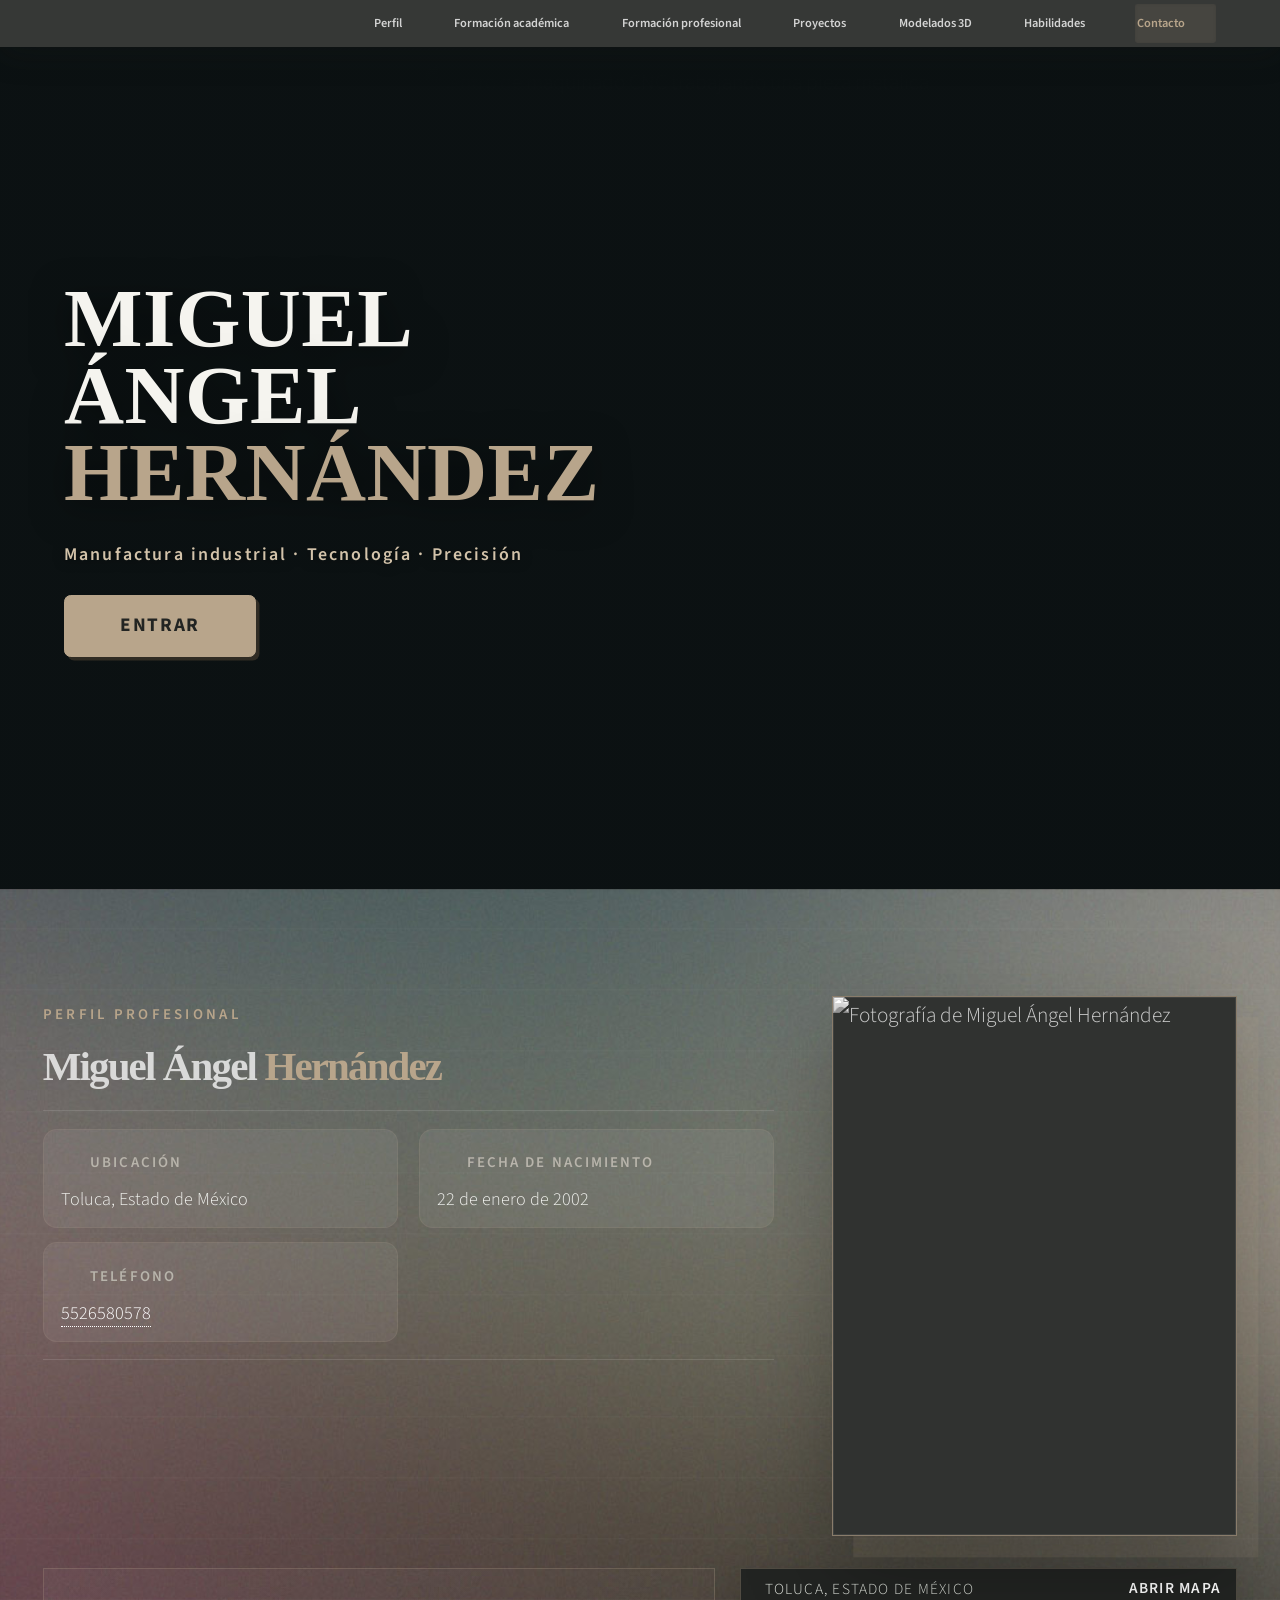
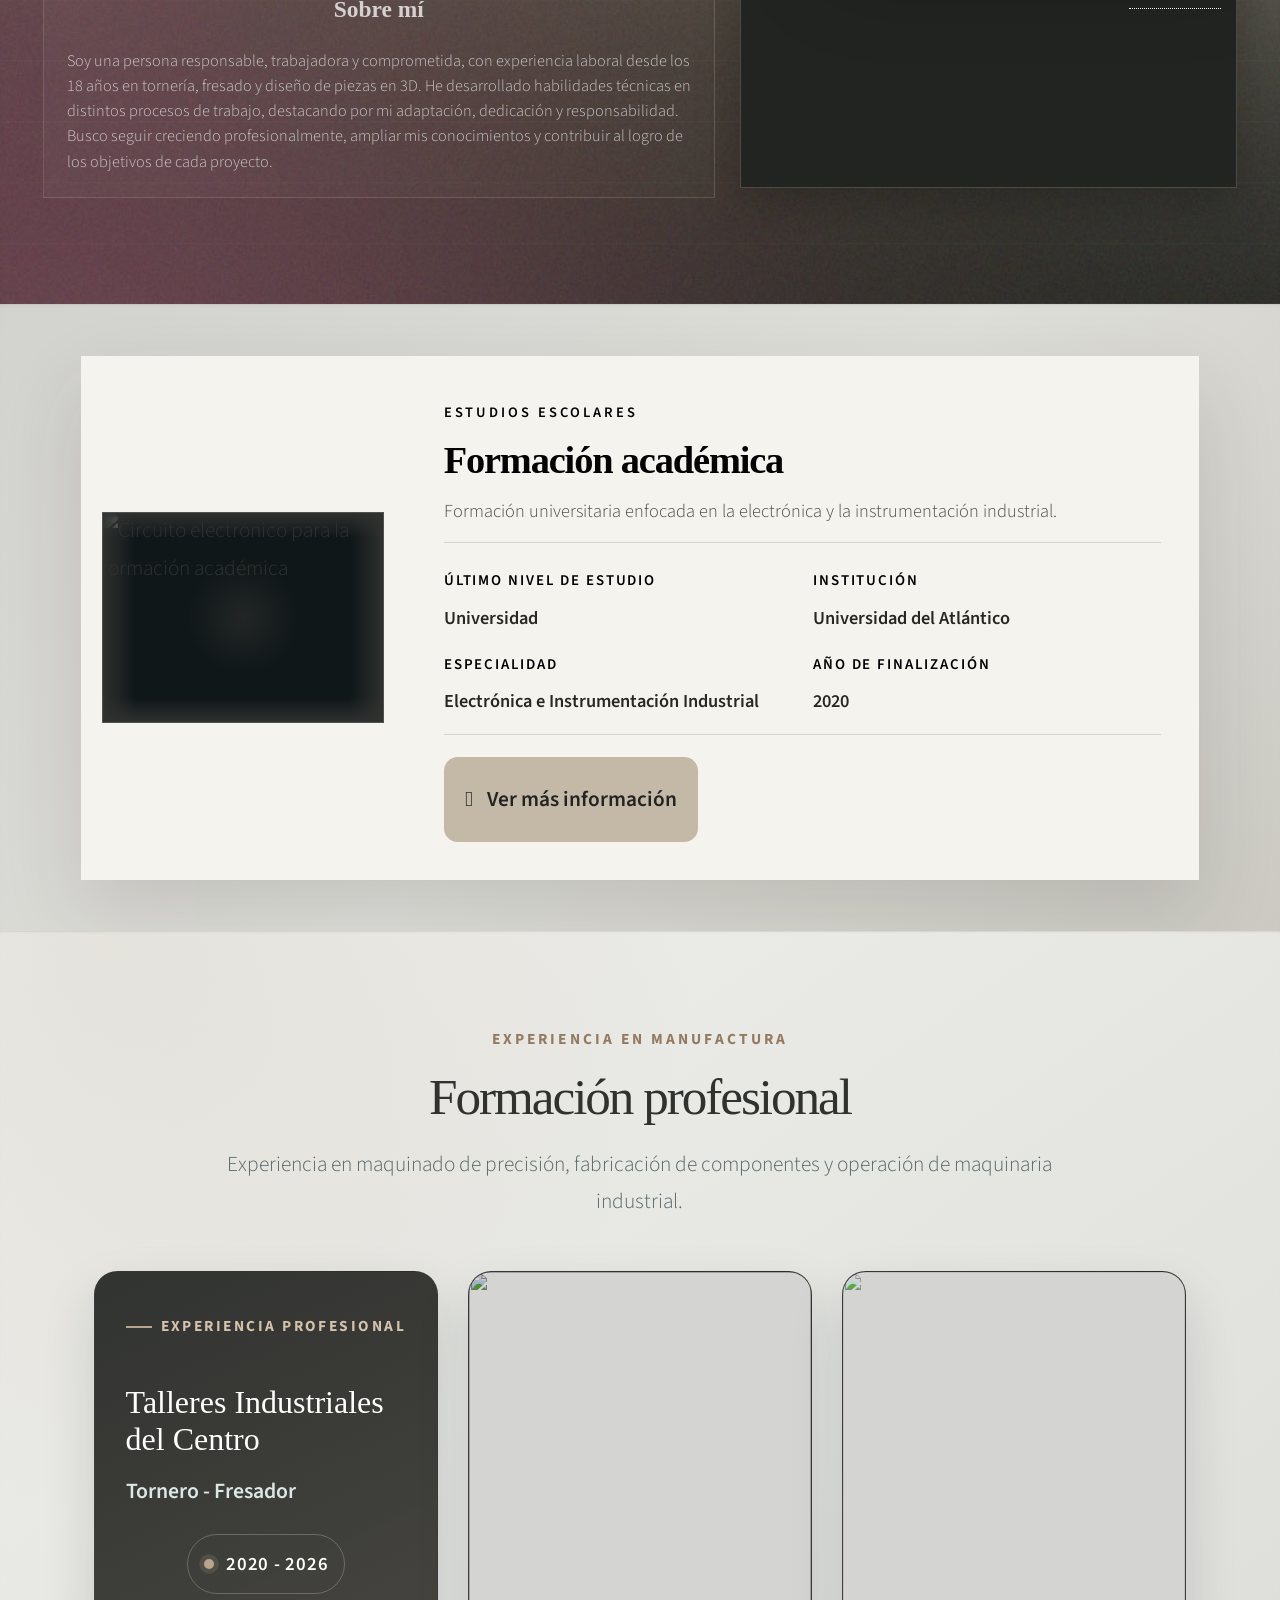
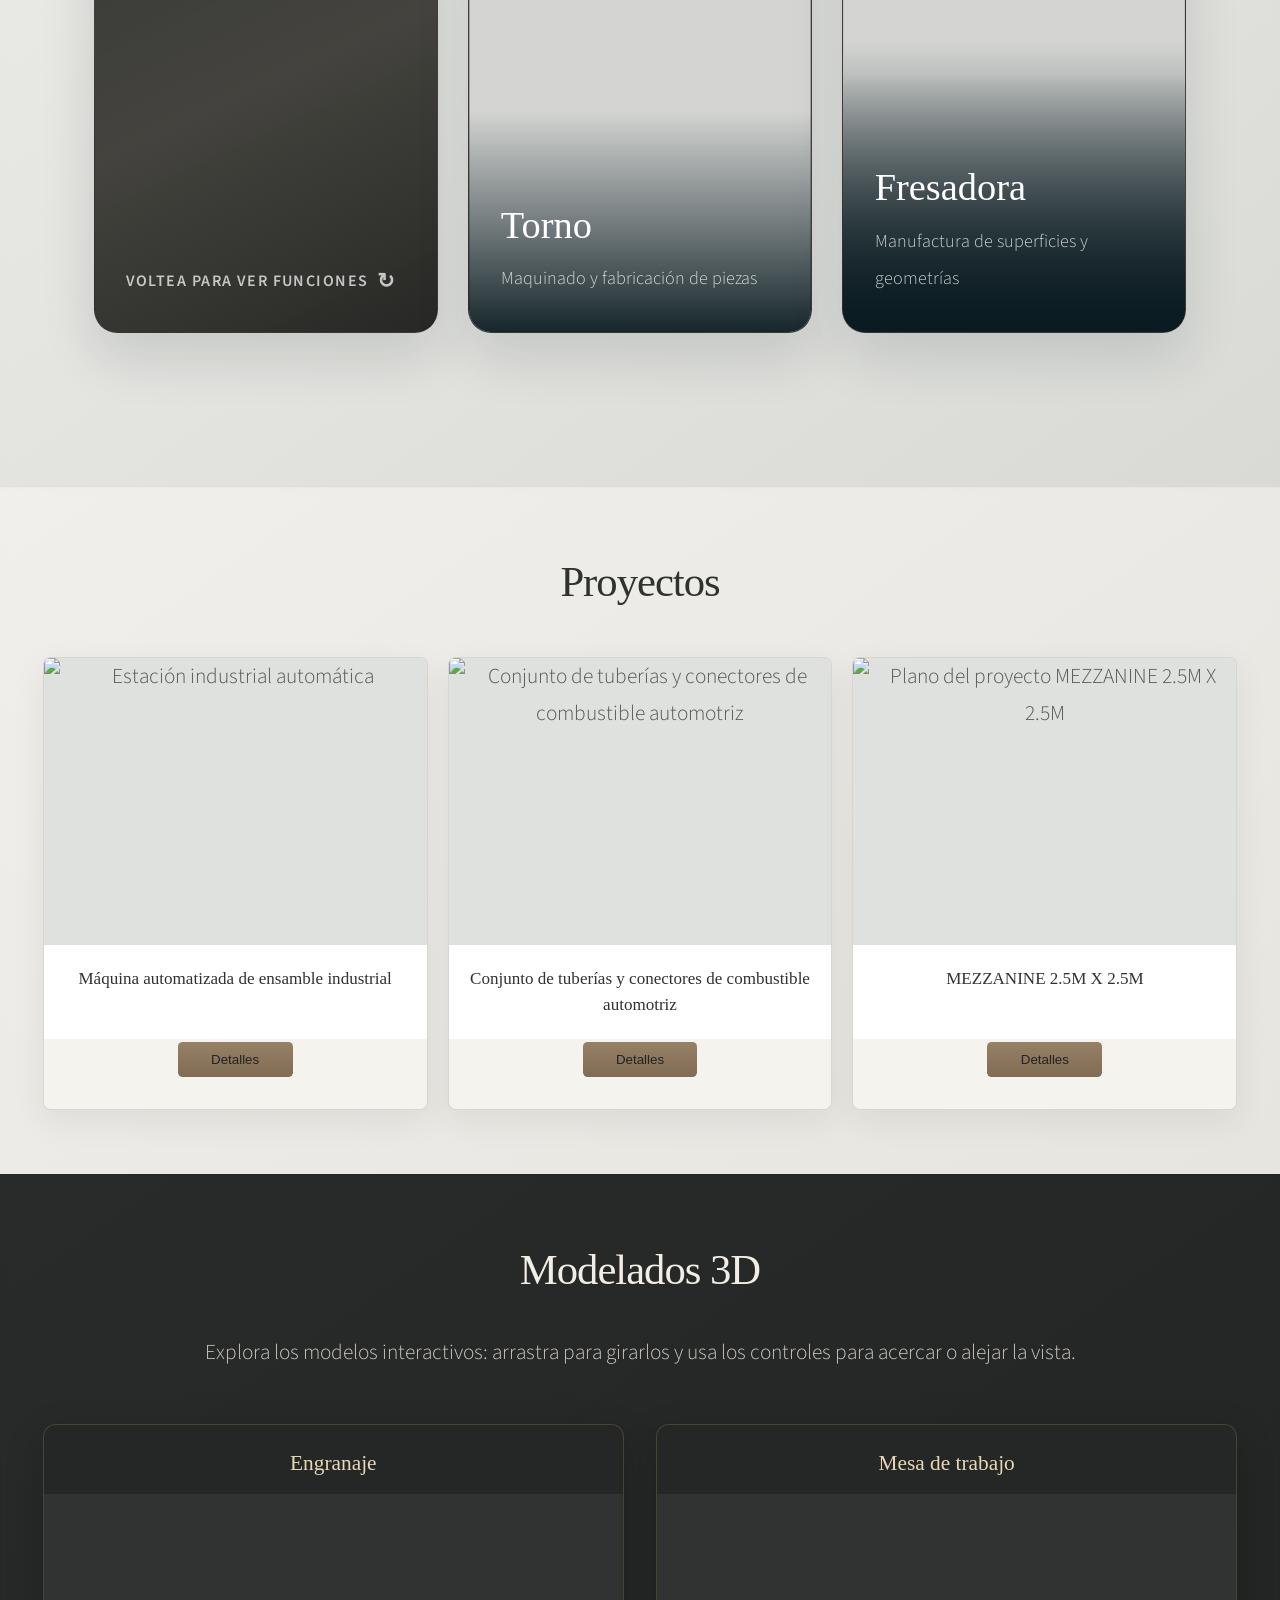
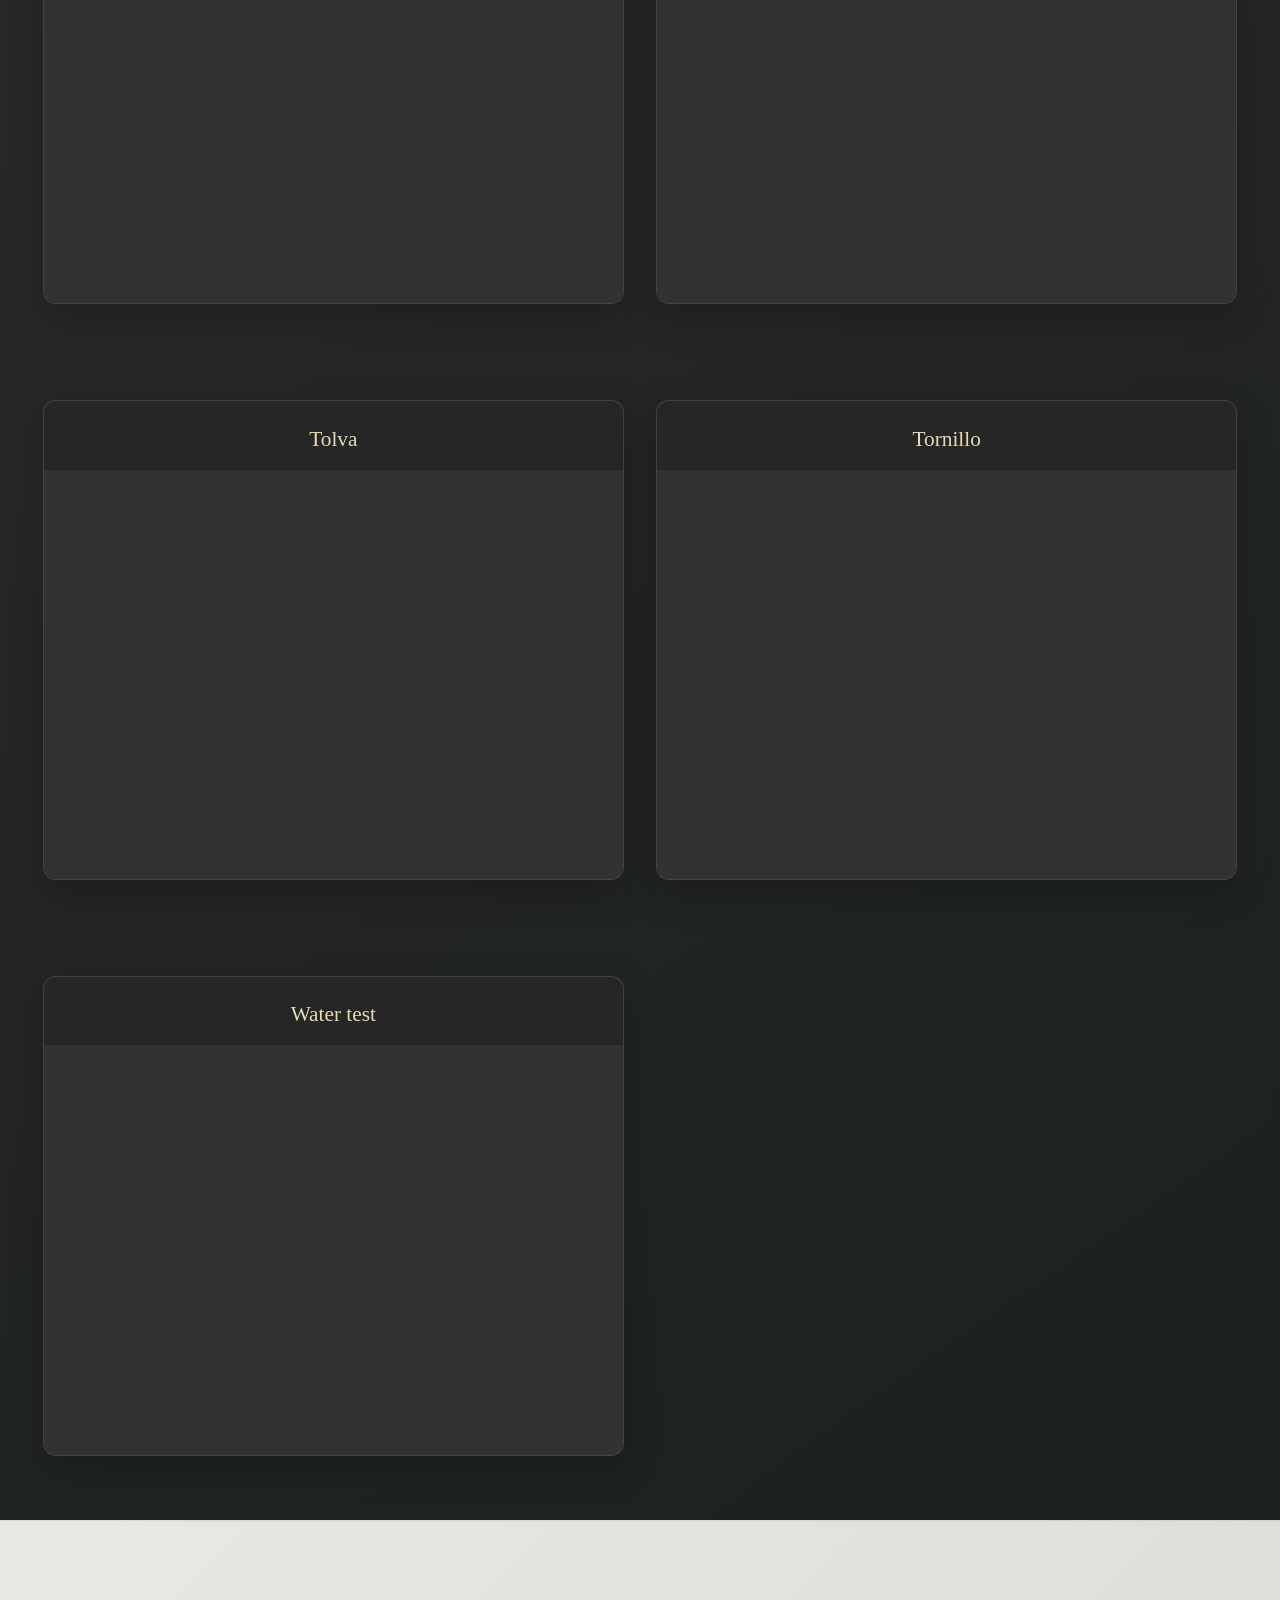
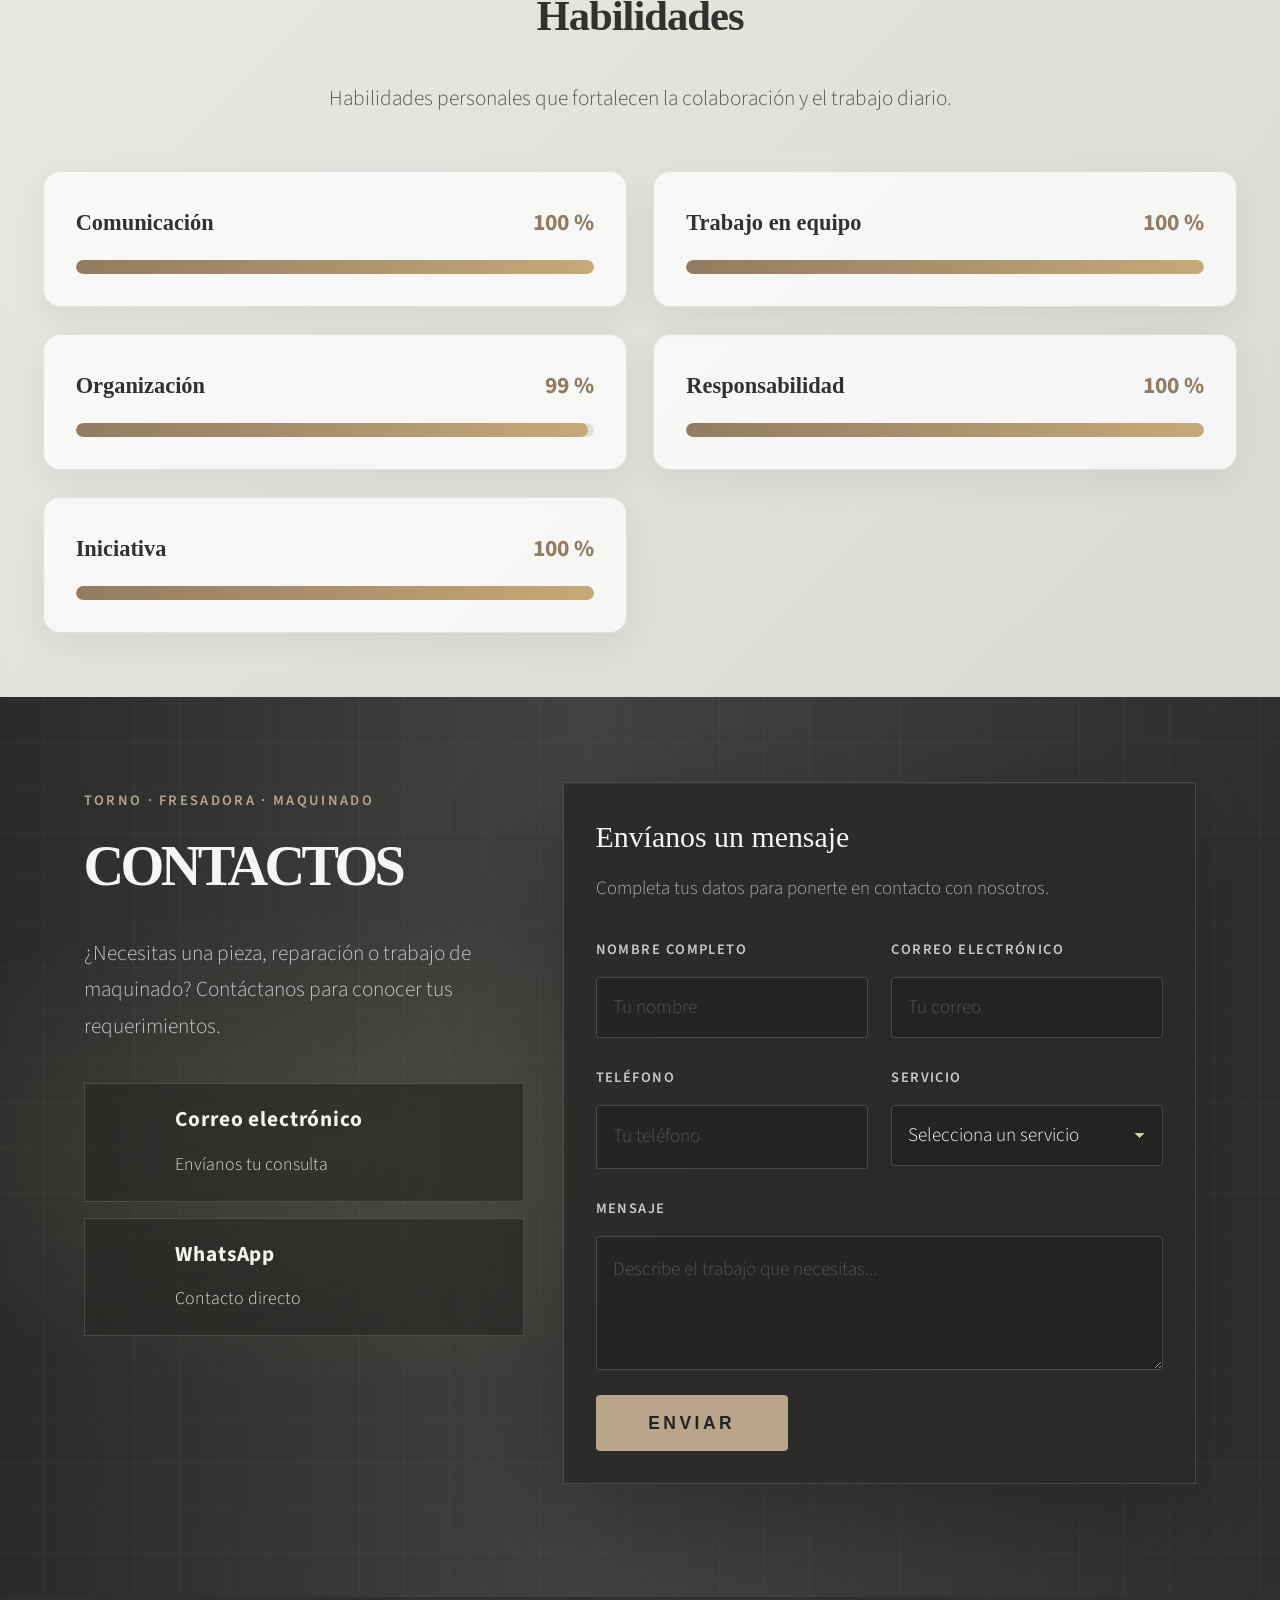
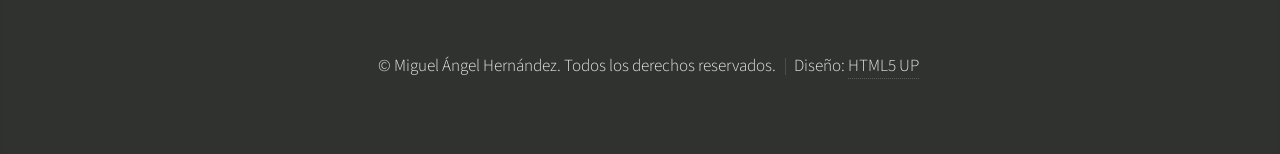
==== index.html @ db0d39e0 "Add curriculum site Co-authored-by: Copilot <223556219+Copilot@users.noreply.github.com>" ====
<!DOCTYPE HTML>
<!--
	Prologue by HTML5 UP
	html5up.net | @ajlkn
	Free for personal and commercial use under the CCA 3.0 license (html5up.net/license)
-->
<html>
	<head>
		<title>Currículum | Miguel Ángel Hernández</title>
		<meta charset="utf-8" />
		<meta name="viewport" content="width=device-width, initial-scale=1, user-scalable=no" />
		<link rel="stylesheet" href="assets/css/main.css" />
		<script type="module" src="https://ajax.googleapis.com/ajax/libs/model-viewer/4.0.0/model-viewer.min.js"></script>
		<style>
			#header {
				position: fixed;
				z-index: 10002;
				top: 0;
				right: 0;
				left: 0;
				display: flex;
				width: 100%;
				height: auto;
				min-height: 2.2em;
				flex-direction: row;
				align-items: center;
				justify-content: center;
				overflow: visible;
				background: rgba(25, 29, 30, 0.96);
				box-shadow: 0 0.35em 1.5em rgba(0, 0, 0, 0.28);
				text-align: center;
				backdrop-filter: blur(12px);
			}

			#header .top {
				flex: 1 1 auto;
				min-width: 0;
			}

			#header #logo,
			#header .bottom {
				display: none;
			}

			#nav ul {
				display: flex;
				align-items: center;
				justify-content: flex-end;
				gap: clamp(0.15em, 1.5vw, 1.25em);
				margin: 0;
				padding: 0.08em clamp(0.75em, 5vw, 4em);
			}

			#nav ul li a {
				padding: 0.08em 0.22em;
				border: 0;
				border-radius: 0.2em;
				color: rgba(255, 255, 255, 0.78);
				font-size: 0.58em;
				font-weight: 600;
				white-space: nowrap;
				transition: color 0.2s ease, background-color 0.2s ease;
			}

			#nav ul li a span {
				display: inline;
				font-size: 1em;
			}

			#nav ul li a span::before {
				display: none;
			}

			#nav ul li a:hover,
			#nav ul li a:focus-visible,
			#nav ul li a.active {
				color: #d4b36b;
				background: rgba(212, 179, 107, 0.1);
			}

			#main {
				margin-left: 0;
				padding-top: 2.2em;
			}

			#footer {
				margin-left: 0;
			}

			#main > section {
				scroll-margin-top: 2.8em;
			}

			#inicio.intro-screen {
				position: relative;
				isolation: isolate;
				overflow: hidden;
				display: flex;
				min-height: calc(100svh - 2.7em);
				align-items: center;
				justify-content: flex-start;
				padding: clamp(2em, 6vw, 5em) clamp(1.25em, 5vw, 4em);
				background: #101b1f;
				text-align: left;
			}

			#inicio .hero-lathe {
				position: absolute;
				z-index: -1;
				top: 2%;
				right: 2%;
				width: min(65%, 54em);
				height: 96%;
				overflow: hidden;
				filter: brightness(0.8) contrast(1.12) saturate(0.82);
				pointer-events: none;
			}

			#inicio .hero-lathe img {
				display: block;
				width: 100%;
				height: 100%;
				object-fit: cover;
				object-position: center;
				-webkit-mask-image:
					linear-gradient(to right, transparent 0%, #000 18%, #000 82%, transparent 100%),
					linear-gradient(to bottom, transparent 0%, #000 18%, #000 82%, transparent 100%);
				-webkit-mask-composite: source-in;
				mask-image:
					linear-gradient(to right, transparent 0%, #000 18%, #000 82%, transparent 100%),
					linear-gradient(to bottom, transparent 0%, #000 18%, #000 82%, transparent 100%);
				mask-composite: intersect;
			}

			#inicio .hero-light {
				position: absolute;
				z-index: 0;
				inset: 0;
				background: radial-gradient(
					circle 14em at var(--light-x, -1000px) var(--light-y, -1000px),
					rgba(5, 12, 14, 0.12) 0%,
					rgba(5, 12, 14, 0.26) 42%,
					rgba(5, 12, 14, 0.78) 100%
				);
				pointer-events: none;
			}

			#inicio .intro-content {
				position: relative;
				z-index: 1;
				width: 100%;
				max-width: min(52%, 42em);
				margin: 0 auto 0 0;
				animation: profile-enter 0.8s ease both;
			}

			#inicio .intro-content h1 {
				max-width: 12em;
				margin: 0 0 0.36em;
				color: #f5f4ef;
				font-family: Impact, Haettenschweiler, "Arial Narrow Bold", sans-serif;
				font-size: clamp(2.7em, 6.5vw, 5.5em);
				font-weight: 700;
				letter-spacing: 0.005em;
				line-height: 0.93;
				text-transform: uppercase;
				text-wrap: balance;
				text-shadow: 0 0.08em 0.45em rgba(0, 0, 0, 0.55);
				text-align: left;
			}

			#inicio .intro-content h1 span {
				display: block;
				color: #d4b36b;
			}

			#inicio .intro-subtitle {
				margin: 0 0 1.1em;
				color: #d3c3aa;
				font-size: clamp(0.78em, 1.4vw, 1em);
				font-weight: 600;
				letter-spacing: 0.12em;
				line-height: 1.5;
				text-align: left;
				text-shadow: 0 0.08em 0.6em rgba(0, 0, 0, 0.55);
			}

			#inicio .intro-enter {
				display: inline-flex;
				min-width: 10em;
				align-items: center;
				justify-content: center;
				margin: 0.35em 0 0;
				padding: 0.58em 1.5em;
				border: 1px solid #d4b36b;
				color: #1b1c1b;
				background: #d4b36b;
				font-size: 0.9em;
				font-weight: 700;
				letter-spacing: 0.08em;
				text-transform: uppercase;
				box-shadow: 0.18em 0.18em 0 rgba(174, 84, 91, 0.8);
				transition: transform 0.25s ease, background-color 0.25s ease, box-shadow 0.25s ease;
			}

			#inicio .intro-enter:hover,
			#inicio .intro-enter:focus-visible {
				transform: translateY(-3px);
				background: #e6ca8d;
				box-shadow: 0.18em 0.18em 0 rgba(174, 84, 91, 0.8), 0 0.75em 2em rgba(212, 179, 107, 0.25);
			}

			#inicio .intro-enter:focus-visible {
				outline: 2px solid #fff;
				outline-offset: 4px;
			}

			@media screen and (max-width: 960px) {
				#header {
					top: 0;
					left: 0;
					width: 100%;
					height: auto;
					min-height: 2.1em;
					transform: none !important;
					transition: none;
				}

				#header .top {
					position: static;
					width: 100%;
				}

				#nav ul {
					justify-content: flex-end;
					gap: 0.15em;
					overflow-x: auto;
					padding: 0.06em 0.35em;
					scrollbar-width: none;
					-webkit-overflow-scrolling: touch;
				}

				#nav ul::-webkit-scrollbar {
					display: none;
				}

				#nav ul li a {
					padding: 0.07em 0.2em;
					font-size: 0.55em;
				}

				#headerToggle,
				body.header-visible #headerToggle {
					display: none !important;
					transform: none !important;
				}

				body.header-visible #header,
				body.header-visible #main {
					transform: none !important;
				}

				#main {
					padding-top: 2.1em;
				}

				#inicio.intro-screen {
					min-height: calc(100svh - 2.1em);
				}

				#inicio .hero-lathe {
					right: -12%;
					width: 76%;
					opacity: 0.86;
				}
			}

			@media screen and (max-width: 480px) {
				#header {
					min-height: 1.95em;
				}

				#nav ul {
					justify-content: flex-end;
				}

				#nav ul li a {
					padding: 0.06em 0.17em;
					font-size: 0.52em;
				}

				#main {
					padding-top: 1.95em;
				}

				#inicio.intro-screen {
					min-height: calc(100svh - 1.95em);
					padding: 2em 1.25em;
					align-items: flex-end;
				}

				#inicio .hero-lathe {
					top: 2%;
					right: -20%;
					width: 110%;
					height: 72%;
					opacity: 0.78;
				}

				#inicio .intro-content {
					width: 100%;
					max-width: none;
					margin-bottom: 1em;
				}

				#inicio .intro-content h1 {
					font-size: clamp(2.3em, 11.5vw, 4em);
				}

				#inicio .intro-enter {
					min-width: 8.5em;
					padding: 0.6em 1.2em;
				}
			}

			#proyectos .project-grid {
				align-items: stretch;
			}

			#proyectos .project-card {
				height: 100%;
				overflow: hidden;
				border-radius: 0.35em;
				background: #fff;
				box-shadow: 0 0.5em 1.5em rgba(0, 0, 0, 0.08);
				transition: transform 0.3s ease, box-shadow 0.3s ease, opacity 0.65s ease;
				transition-delay: var(--project-delay, 0ms);
			}

			#proyectos .project-card:hover,
			#proyectos .project-card:focus-within {
				transform: translateY(-0.45em);
				box-shadow: 0 1em 2em rgba(0, 0, 0, 0.16);
			}

			#proyectos .project-card .image {
				display: block;
				aspect-ratio: 4 / 3;
				overflow: hidden;
				background: #e8ebef;
			}

			#proyectos .project-card .image img {
				display: block;
				width: 100%;
				height: 100%;
				object-fit: contain;
				object-position: center;
				transition: filter 0.45s ease;
			}

			#proyectos .project-card:hover .image img,
			#proyectos .project-card:focus-within .image img {
				filter: brightness(1.06);
			}

			#proyectos .project-card header {
				min-height: 5.5em;
				padding: 1.25em 1em 0.5em;
			}

			#proyectos .project-card header h3 {
				margin: 0;
			}

			#proyectos .project-card .project-actions {
				margin: 0;
				padding: 0 1em 1.5em;
			}

			#proyectos .project-card .project-details-button {
				margin: 0;
			}

			.js-projects .project-card:not(.is-visible) {
				opacity: 0;
				transform: translateY(1.25em);
			}

			.project-dialog {
				width: min(36em, calc(100% - 2em));
				max-width: none;
				max-height: min(80vh, 40em);
				padding: 2.5em;
				border: 0;
				border-radius: 0.5em;
				color: #666;
				background: #fff;
				box-shadow: 0 1.5em 4em rgba(0, 0, 0, 0.3);
				opacity: 0;
				transform: translateY(0.75em) scale(0.98);
				transition: opacity 0.2s ease, transform 0.2s ease;
			}

			.project-dialog[open] {
				opacity: 1;
				transform: translateY(0) scale(1);
			}

			@starting-style {
				.project-dialog[open] {
					opacity: 0;
					transform: translateY(0.75em) scale(0.98);
				}
			}

			.project-dialog.is-closing {
				opacity: 0;
				transform: translateY(0.5em) scale(0.98);
			}

			.project-dialog.is-closing::backdrop {
				opacity: 0;
			}

			.project-dialog::backdrop {
				background: rgba(20, 25, 30, 0.7);
				opacity: 0;
				transition: opacity 0.2s ease;
			}

			.project-dialog[open]::backdrop {
				opacity: 1;
			}

			@starting-style {
				.project-dialog[open]::backdrop {
					opacity: 0;
				}
			}

			.project-dialog h2 {
				margin: 0 2em 1em 0;
			}

			.project-dialog p {
				margin-bottom: 1.5em;
				line-height: 1.75;
			}

			.project-dialog .dialog-close {
				position: absolute;
				top: 0.75em;
				right: 0.75em;
				width: 2.5em;
				height: 2.5em;
				padding: 0;
				border-radius: 50%;
				font-size: 1.1em;
			}

			.project-dialog[open] {
				margin: auto;
			}

			#modelados-3d {
				color: #e9e7e1;
				background: linear-gradient(145deg, #292b2a, #1d2020) !important;
			}

			#modelados-3d h2 {
				color: #f2eee5;
			}

			#modelados-3d .model-intro {
				max-width: 42em;
				margin: -0.5em auto 2.5em;
				color: #c9c6bf;
			}

			#modelados-3d .model-grid {
				display: grid;
				grid-template-columns: repeat(auto-fit, minmax(min(100%, 20em), 1fr));
				gap: 1.5em;
			}

			#modelados-3d .model-card {
				overflow: hidden;
				border: 1px solid rgba(212, 179, 107, 0.2);
				border-radius: 0.6em;
				background: #242726;
				box-shadow: 0 0.6em 1.8em rgba(0, 0, 0, 0.2);
			}

			#modelados-3d .model-card h3 {
				margin: 0;
				padding: 1em 1.1em 0.7em;
				color: #e8d8b5;
				font-size: 1em;
			}

			#modelados-3d model-viewer {
				display: block;
				width: 100%;
				height: clamp(18em, 32vw, 25em);
				background-color: #303332;
				--poster-color: #303332;
			}

			@media screen and (max-width: 736px) {
				#proyectos .project-card header {
					min-height: 0;
				}

				.project-dialog {
					padding: 2em 1.5em 1.5em;
				}
			}

			@media (prefers-reduced-motion: reduce) {
				#proyectos .project-card,
				#proyectos .project-card .image img,
				.project-dialog,
				.project-dialog::backdrop {
					transition-duration: 0.01ms;
				}

				.js-projects .project-card:not(.is-visible) {
					transform: none;
				}
			}

			#contact.contact-section {
				position: relative;
				isolation: isolate;
				overflow: hidden;
				min-height: 100vh;
				padding: 4em clamp(1.5em, 3.2vw, 3em);
				color: #f2f4f5;
				text-align: left;
				background:
					linear-gradient(90deg, rgba(7, 9, 10, 0.94), rgba(7, 9, 10, 0.82) 46%, rgba(7, 9, 10, 0.91)),
					radial-gradient(ellipse at 20% 85%, rgba(30, 89, 111, 0.32), transparent 44%),
					url("../proyector3.jpeg") center 45% / cover no-repeat,
					#080a0c;
			}

			#contact.contact-section::before {
				position: absolute;
				z-index: -1;
				inset: 0;
				background:
					radial-gradient(ellipse at var(--contact-light-x, 25%) var(--contact-light-y, 50%), rgba(137, 206, 228, 0.17), transparent 38%),
					repeating-linear-gradient(0deg, transparent 0 43px, rgba(215, 231, 235, 0.025) 44px 45px),
					repeating-linear-gradient(90deg, transparent 0 43px, rgba(215, 231, 235, 0.025) 44px 45px);
				content: "";
				pointer-events: none;
				transition: background-position 0.12s ease-out;
			}

			#contact .container {
				position: relative;
				z-index: 1;
				width: 100%;
				max-width: 82em;
				margin: 0 auto;
			}

			#contact .contact-layout {
				display: grid;
				grid-template-columns: minmax(0, 0.82fr) minmax(0, 1.18fr);
				gap: clamp(1.5em, 3vw, 3em);
				align-items: start;
			}

			#contact .contact-intro {
				animation: contact-appear 0.7s ease both;
			}

			#contact .contact-kicker {
				margin: 0 0 1.4em;
				color: #a9cbd5;
				font-size: 0.68em;
				font-weight: 600;
				letter-spacing: 0.16em;
				white-space: nowrap;
				text-transform: uppercase;
			}

			#contact .contact-intro h2 {
				margin: 0 0 0.35em;
				color: #f5f5f3;
				font-size: clamp(2.6em, 4.4vw, 4.1em);
				font-weight: 600;
				letter-spacing: -0.065em;
				line-height: 0.95;
			}

			#contact .contact-lead {
				max-width: 25em;
				margin: 1.2em 0 1.8em;
				color: rgba(241, 244, 245, 0.76);
				font-size: 1em;
				line-height: 1.7;
			}

			#contact .contact-methods {
				display: grid;
				grid-template-columns: minmax(0, 1fr);
				gap: 0.75em;
				max-width: 26em;
			}

			#contact .contact-method {
				display: flex;
				min-height: 5em;
				gap: 0.75em;
				align-items: center;
				padding: 0.8em 1em;
				border: 1px solid rgba(233, 240, 242, 0.2);
				color: #f4f6f7;
				background: rgba(23, 26, 28, 0.54);
				text-decoration: none;
				backdrop-filter: blur(8px);
				transition: border-color 0.25s ease, background-color 0.25s ease, box-shadow 0.25s ease, transform 0.25s ease;
			}

			#contact .contact-method:hover,
			#contact .contact-method:focus-visible {
				border-color: rgba(174, 221, 235, 0.68);
				background: rgba(37, 48, 52, 0.78);
				box-shadow: 0 0 1.5em rgba(112, 196, 221, 0.18);
				transform: translateY(-2px);
			}

			#contact .contact-method-icon {
				display: inline-flex;
				width: 2em;
				height: 2em;
				flex: 0 0 2em;
				align-items: center;
				justify-content: center;
				color: #b8dce6;
				font-size: 1.25em;
			}

			#contact .contact-method strong,
			#contact .contact-method small {
				display: block;
			}

			#contact .contact-method strong {
				margin-bottom: 0.35em;
				font-size: 0.92em;
				letter-spacing: 0.04em;
			}

			#contact .contact-method small {
				color: rgba(241, 244, 245, 0.62);
				font-size: 0.78em;
			}

			#contact .contact-form-wrap {
				min-width: 0;
				padding: clamp(1.25em, 2.5vw, 2em);
				border: 1px solid rgba(229, 237, 239, 0.2);
				background: rgba(29, 31, 33, 0.86);
				box-shadow: 0 1.5em 5em rgba(0, 0, 0, 0.32), inset 0 1px rgba(255, 255, 255, 0.04);
				backdrop-filter: blur(12px);
				animation: contact-appear 0.7s 0.1s ease both;
			}

			#contact .contact-form-wrap h3 {
				margin: 0 0 0.5em;
				color: #f5f5f3;
				font-size: 1.4em;
			}

			#contact .contact-form-intro {
				margin: 0 0 1.5em;
				color: rgba(241, 244, 245, 0.64);
				font-size: 0.88em;
				line-height: 1.5;
			}

			#contact .contact-form {
				display: grid;
				grid-template-columns: repeat(2, minmax(0, 1fr));
				gap: 1em 1.1em;
				margin: 0;
			}

			#contact .contact-field {
				min-width: 0;
				margin: 0;
			}

			#contact .contact-field-full {
				grid-column: 1 / -1;
			}

			#contact .contact-field label {
				display: block;
				margin-bottom: 0.55em;
				color: rgba(245, 247, 248, 0.78);
				font-size: 0.68em;
				font-weight: 600;
				letter-spacing: 0.1em;
				text-align: left;
				text-transform: uppercase;
			}

			#contact .contact-field input,
			#contact .contact-field select,
			#contact .contact-field textarea {
				width: 100%;
				min-height: 3.2em;
				margin: 0;
				border: 1px solid rgba(226, 235, 238, 0.22);
				border-radius: 0.2em;
				outline: 0;
				color: #f5f6f7;
				background: rgba(8, 10, 11, 0.42);
				box-shadow: none;
				transition: border-color 0.25s ease, background-color 0.25s ease, box-shadow 0.25s ease;
			}

			#contact .contact-field input,
			#contact .contact-field select {
				padding: 0.75em 0.85em;
				font-size: 0.9em;
			}

			#contact .contact-field select {
				appearance: none;
				background-image: linear-gradient(45deg, transparent 50%, #d8e1e3 50%), linear-gradient(135deg, #d8e1e3 50%, transparent 50%);
				background-position: calc(100% - 1.2em) 50%, calc(100% - 0.9em) 50%;
				background-repeat: no-repeat;
				background-size: 0.3em 0.3em, 0.3em 0.3em;
			}

			#contact .contact-field select option {
				color: #f5f6f7;
				background: #1d2022;
			}

			#contact .contact-field textarea {
				min-height: 7em;
				padding: 0.85em;
				font-size: 0.9em;
				resize: vertical;
			}

			#contact .contact-field input::placeholder,
			#contact .contact-field textarea::placeholder {
				color: rgba(235, 239, 240, 0.42);
			}

			#contact .contact-field input:hover,
			#contact .contact-field select:hover,
			#contact .contact-field textarea:hover {
				border-color: rgba(207, 233, 241, 0.52);
			}

			#contact .contact-field input:focus,
			#contact .contact-field select:focus,
			#contact .contact-field textarea:focus {
				border-color: #a6d9e8;
				background-color: rgba(8, 10, 11, 0.64);
				box-shadow: 0 0 0 3px rgba(114, 194, 218, 0.15), 0 0 1.3em rgba(114, 194, 218, 0.13);
			}

			#contact .contact-submit {
				grid-column: 1 / -1;
				justify-self: start;
				min-width: 11em;
				margin: 0.2em 0 0;
				padding: 0.95em 2em;
				border: 0;
				border-radius: 0.2em;
				color: #111 !important;
				background: #f2f2f0;
				font-size: 0.82em;
				font-weight: 600;
				letter-spacing: 0.2em;
				text-transform: uppercase;
				transition: box-shadow 0.25s ease, transform 0.25s ease, background-color 0.25s ease;
			}

			#contact .contact-submit:hover,
			#contact .contact-submit:focus-visible {
				color: #090b0d !important;
				background: #fff;
				box-shadow: 0 0 1.5em rgba(210, 242, 250, 0.42);
				transform: translateY(-2px);
			}

			@keyframes contact-appear {
				from {
					opacity: 0;
					transform: translateY(1em);
				}
				to {
					opacity: 1;
					transform: translateY(0);
				}
			}

			@media screen and (max-width: 960px) {
				#contact.contact-section {
					min-height: auto;
					padding: 4em 2em;
				}

				#contact .contact-layout {
					grid-template-columns: 1fr;
					gap: 2.5em;
				}

				#contact .contact-intro h2 {
					font-size: clamp(3em, 9vw, 5em);
				}

				#contact .contact-methods {
					grid-template-columns: repeat(2, minmax(0, 1fr));
					max-width: 34em;
				}
			}

			@media screen and (max-width: 540px) {
				#contact.contact-section {
					padding: 3em 1.25em;
				}

				#contact .contact-methods,
				#contact .contact-form {
					grid-template-columns: 1fr;
				}

				#contact .contact-kicker {
					white-space: normal;
				}

				#contact .contact-field-full,
				#contact .contact-submit {
					grid-column: auto;
				}

				#contact .contact-submit {
					width: 100%;
				}
			}

			@media (hover: none) {
				#contact.contact-section::before {
					background:
						radial-gradient(ellipse at 50% 38%, rgba(137, 206, 228, 0.12), transparent 42%),
						repeating-linear-gradient(0deg, transparent 0 43px, rgba(215, 231, 235, 0.025) 44px 45px),
						repeating-linear-gradient(90deg, transparent 0 43px, rgba(215, 231, 235, 0.025) 44px 45px);
				}
			}

			@media (prefers-reduced-motion: reduce) {
				#contact .contact-intro,
				#contact .contact-form-wrap {
					animation: none;
				}

				#contact .contact-method,
				#contact .contact-field input,
				#contact .contact-field select,
				#contact .contact-field textarea,
				#contact .contact-submit {
					transition-duration: 0.01ms;
				}
			}

			#top.profile-section {
				position: relative;
				isolation: isolate;
				overflow: hidden;
				padding: clamp(1.75em, 4vw, 3.5em) clamp(1em, 3vw, 2.5em);
				color: #d5d7d8;
				text-align: left;
				background:
					radial-gradient(ellipse at 78% 20%, rgba(159, 197, 58, 0.09), transparent 35%),
					linear-gradient(135deg, #111314, #191c1d 58%, #0d0f10);
			}

			#top.profile-section::before {
				position: absolute;
				z-index: -1;
				inset: 0;
				background: repeating-linear-gradient(0deg, transparent 0 59px, rgba(230, 236, 224, 0.025) 60px 61px);
				content: "";
				pointer-events: none;
			}

			#top .profile-layout {
				display: grid;
				grid-template-columns: minmax(0, 1fr) minmax(14em, 0.58fr);
				gap: clamp(1em, 3vw, 2.5em);
				align-items: start;
				max-width: 68em;
				margin: 0 auto;
			}

			#top .profile-copy {
				min-width: 0;
				animation: profile-enter 0.7s ease both;
			}

			#top .profile-eyebrow {
				margin: 0 0 0.7em;
				color: #b1d34d;
				font-size: 0.7em;
				font-weight: 600;
				letter-spacing: 0.22em;
				text-align: left;
				text-transform: uppercase;
			}

			#top .profile-copy h2 {
				margin: 0 0 0.55em;
				color: #f3f3f1;
				font-size: clamp(1.8em, 3.2vw, 3em);
				font-weight: 600;
				letter-spacing: -0.045em;
				line-height: 1.08;
				text-align: left;
			}

			#top .profile-copy h2 span {
				color: #b1d34d;
			}

			#top .profile-facts {
				display: grid;
				grid-template-columns: repeat(2, minmax(0, 1fr));
				gap: 0.65em 1em;
				margin: 0 0 1em;
				padding: 0.8em 0;
				border-top: 1px solid rgba(255, 255, 255, 0.12);
				border-bottom: 1px solid rgba(255, 255, 255, 0.12);
			}

			#top .profile-fact {
				margin: 0;
				text-align: left;
			}

			#top .profile-fact:last-child {
				grid-column: 1 / -1;
				text-align: center;
			}

			#top .profile-fact {
				min-width: 0;
				padding: 0.7em 0.8em;
				border: 1px solid rgba(184, 165, 139, 0.12);
				border-radius: 0.65em;
				background: rgba(255, 255, 255, 0.065);
			}

			#top .profile-fact:last-child {
				grid-column: auto;
				text-align: left;
			}

			#top .profile-fact dt {
				display: flex;
				align-items: center;
				gap: 0.65em;
				margin-bottom: 0.35em;
				color: #b8b4ab;
				font-size: 0.7em;
				font-weight: 600;
				letter-spacing: 0.14em;
				text-transform: uppercase;
			}

			#top .profile-fact dt .icon {
				flex: 0 0 1.15em;
				color: #b8a58b;
				font-size: 1.15em;
				text-align: center;
			}

			#top .profile-fact dd {
				margin: 0;
				color: #f0f1ed;
				font-size: 0.85em;
				line-height: 1.4;
				overflow-wrap: anywhere;
			}

			#top .profile-copy h3,
			#top .profile-about h3 {
				margin: 0 0 0.45em;
				color: #b1d34d;
				font-size: 1.1em;
				font-weight: 600;
				text-align: center;
			}

			#top .profile-about {
				position: relative;
				isolation: isolate;
				min-width: 0;
				overflow: hidden;
				padding: clamp(0.9em, 1.8vw, 1.4em);
				border: 1px solid rgba(177, 211, 77, 0.2);
				background: linear-gradient(135deg, rgba(255, 255, 255, 0.035), rgba(255, 255, 255, 0.015));
				text-align: left;
				transition: transform 0.3s ease, border-color 0.3s ease, box-shadow 0.3s ease, background-color 0.3s ease;
			}

			#top .profile-about::before {
				position: absolute;
				z-index: -1;
				inset: 0;
				background: radial-gradient(circle at var(--about-light-x, 0%) var(--about-light-y, 50%), rgba(177, 211, 77, 0.12), transparent 55%);
				content: "";
				opacity: 0;
				transition: opacity 0.3s ease;
				pointer-events: none;
			}

			#top .profile-about:hover,
			#top .profile-about:focus-within {
				transform: translateY(-4px);
				border-color: rgba(177, 211, 77, 0.58);
				box-shadow: 0 1em 2.5em rgba(0, 0, 0, 0.22), 0 0 1.5em rgba(177, 211, 77, 0.08);
			}

			#top .profile-about:hover::before,
			#top .profile-about:focus-within::before {
				opacity: 1;
			}

			#top .profile-about h3 {
				position: relative;
				width: fit-content;
				margin-right: auto;
				margin-left: auto;
				padding-bottom: 0.45em;
			}

			#top .profile-about h3::after {
				position: absolute;
				right: 50%;
				bottom: 0;
				left: 50%;
				height: 2px;
				background: #b1d34d;
				content: "";
				transition: right 0.3s ease, left 0.3s ease;
			}

			#top .profile-about:hover h3::after,
			#top .profile-about:focus-within h3::after {
				right: 0;
				left: 0;
			}

			#top .profile-copy .profile-bio,
			#top .profile-about .profile-bio {
				margin: 0 auto;
				color: rgba(232, 235, 235, 0.78);
				font-size: 0.76em;
				line-height: 1.55;
				text-align: left;
			}

			#top .profile-photo {
				position: relative;
				width: 100%;
				max-width: 19em;
				justify-self: end;
				margin: 0;
				overflow: hidden;
				border: 1px solid rgba(177, 211, 77, 0.6);
				background: #202324;
				box-shadow: 1em 1em 0 rgba(177, 211, 77, 0.1), 0 1.5em 4em rgba(0, 0, 0, 0.36);
				animation: profile-enter 0.8s 0.12s ease both;
			}

			#top .profile-photo::after {
				position: absolute;
				inset: 0;
				border: 1px solid rgba(255, 255, 255, 0.08);
				content: "";
				pointer-events: none;
				transition: border-color 0.3s ease, box-shadow 0.3s ease;
			}

			#top .profile-photo img {
				display: block;
				width: 100%;
				aspect-ratio: 3 / 4;
				object-fit: cover;
				object-position: center 35%;
				filter: grayscale(100%);
				transition: filter 0.45s ease, transform 0.6s ease;
			}

			#top .profile-photo:hover img {
				filter: grayscale(15%);
				transform: scale(1.035);
			}

			#top .profile-photo:hover::after {
				border-color: rgba(177, 211, 77, 0.72);
				box-shadow: inset 0 0 2em rgba(177, 211, 77, 0.12);
			}

			#top .profile-map {
				min-width: 0;
				height: 220px;
				margin: 0;
				overflow: hidden;
				border: 1px solid rgba(177, 211, 77, 0.28);
				background: #171a1b;
				box-shadow: 0 0.75em 2em rgba(0, 0, 0, 0.22);
				transition: border-color 0.3s ease, box-shadow 0.3s ease, transform 0.3s ease;
			}

			#top .profile-map:hover,
			#top .profile-map:focus-within {
				transform: translateY(-4px);
				border-color: rgba(177, 211, 77, 0.72);
				box-shadow: 0 1.2em 2.5em rgba(0, 0, 0, 0.3), 0 0 1.3em rgba(177, 211, 77, 0.1);
			}

			#top .profile-map-heading {
				display: flex;
				height: 2.7em;
				align-items: center;
				justify-content: space-between;
				gap: 1em;
				padding: 0 1em;
				color: #dfe3dc;
				font-size: 0.72em;
				letter-spacing: 0.08em;
				text-align: left;
				text-transform: uppercase;
			}

			#top .profile-map-heading span {
				white-space: nowrap;
			}

			#top .profile-map-heading .icon {
				margin-right: 0.5em;
				color: #b1d34d;
			}

			#top .profile-map-heading a {
				flex: 0 0 auto;
				color: #b1d34d;
				font-weight: 600;
				text-decoration: none;
				transition: color 0.2s ease, text-shadow 0.2s ease;
			}

			#top .profile-map-heading a:hover,
			#top .profile-map-heading a:focus-visible {
				color: #d8f28b;
				text-shadow: 0 0 0.8em rgba(177, 211, 77, 0.5);
			}

			#top .profile-map iframe {
				display: block;
				width: 100%;
				height: calc(100% - 2.7em);
				border: 0;
				filter: grayscale(80%) contrast(0.9);
				transition: filter 0.35s ease;
			}

			#top .profile-map:hover iframe,
			#top .profile-map:focus-within iframe {
				filter: grayscale(15%) contrast(1);
			}

			#top .profile-bottom {
				display: grid;
				grid-template-columns: minmax(0, 1.15fr) minmax(0, 0.85fr);
				gap: clamp(0.9em, 2vw, 1.75em);
				align-items: stretch;
				max-width: 68em;
				margin: 1.5em auto 0;
			}

			@keyframes profile-enter {
				from {
					opacity: 0;
					transform: translateY(1em);
				}
				to {
					opacity: 1;
					transform: translateY(0);
				}
			}

			@media screen and (max-width: 900px) {
				#top .profile-layout {
					grid-template-columns: minmax(0, 1fr);
					gap: 1.25em;
				}

				#top .profile-photo {
					grid-row: 1;
					width: min(100%, 20em);
					justify-self: center;
				}

				#top .profile-bottom {
					margin-top: 1.25em;
				}
			}

			@media screen and (max-width: 736px) {
				#top.profile-section {
					padding: 1.75em 1em;
				}

				#top .profile-layout {
					grid-template-columns: 1fr;
					gap: 1em;
				}

				#top .profile-photo {
					width: min(100%, 18em);
				}

				#top .profile-photo img {
					aspect-ratio: 3 / 4;
					object-position: center 30%;
				}

				#top .profile-bottom {
					grid-template-columns: 1fr;
					gap: 1em;
					margin-top: 1em;
				}

				#top .profile-about h3 {
					text-align: center;
				}
			}

			@media screen and (max-width: 480px) {
				#top .profile-facts {
					grid-template-columns: 1fr;
					gap: 1em;
				}

				#top .profile-map iframe {
					min-height: 0;
				}

				#top .profile-map {
					height: 180px;
				}
			}

			@media (prefers-reduced-motion: reduce) {
				#top .profile-copy,
				#top .profile-photo {
					animation: none;
				}

				#top .profile-photo img,
				#top .profile-photo::after,
				#top .profile-about,
				#top .profile-about::before,
				#top .profile-about h3::after,
				#top .profile-map,
				#top .profile-map iframe {
					transition-duration: 0.01ms;
				}
			}

			#formacion-academica.studies-section {
				padding: clamp(1.75em, 4vw, 3.5em) clamp(1em, 3vw, 2.5em);
				color: #29271f;
				text-align: left;
				background: #aaa087;
			}

			#formacion-academica .container {
				width: 100%;
				max-width: 68em;
				margin: 0 auto;
			}

			#formacion-academica .studies-card {
				display: grid;
				grid-template-columns: minmax(12em, 0.58fr) minmax(0, 1.42fr);
				min-height: 0;
				background: #f0eee8;
				box-shadow: 0 1.5em 3.5em rgba(35, 31, 22, 0.2);
				animation: studies-enter 0.7s ease both;
			}

			#formacion-academica .studies-visual {
				position: relative;
				isolation: isolate;
				align-self: center;
				width: auto;
				max-width: 100%;
				aspect-ratio: 4 / 3;
				min-height: 0;
				margin: 1em;
				overflow: hidden;
				background: #282a27;
			}

			#formacion-academica .studies-visual::before {
				position: absolute;
				z-index: 1;
				inset: 0;
				background: radial-gradient(circle at var(--studies-light-x, 50%) var(--studies-light-y, 50%), rgba(255, 219, 126, 0.4), transparent 32%);
				content: "";
				opacity: 0.35;
				pointer-events: none;
				transition: opacity 0.35s ease;
			}

			#formacion-academica .studies-visual::after {
				position: absolute;
				z-index: 2;
				inset: 0;
				border: 1px solid rgba(255, 255, 255, 0.16);
				content: "";
				pointer-events: none;
				transition: box-shadow 0.35s ease, border-color 0.35s ease, inset 0.35s ease;
			}

			#formacion-academica .studies-image {
				position: absolute;
				inset: 0;
				display: block;
				width: 100%;
				height: 100%;
				object-fit: cover;
				object-position: center;
				background: #101719;
				-webkit-mask-image:
					linear-gradient(to right, transparent 0%, #000 12%, #000 88%, transparent 100%),
					linear-gradient(to bottom, transparent 0%, #000 12%, #000 88%, transparent 100%);
				-webkit-mask-composite: source-in;
				mask-image:
					linear-gradient(to right, transparent 0%, #000 12%, #000 88%, transparent 100%),
					linear-gradient(to bottom, transparent 0%, #000 12%, #000 88%, transparent 100%);
				mask-composite: intersect;
				transition: transform 0.6s ease, filter 0.4s ease;
			}

			#formacion-academica .studies-visual:hover::before,
			#formacion-academica .studies-visual:focus-within::before {
				opacity: 1;
			}

			#formacion-academica .studies-visual:hover::after,
			#formacion-academica .studies-visual:focus-within::after {
				inset: 0.5em;
				border-color: rgba(255, 219, 126, 0.8);
				box-shadow: inset 0 0 3em rgba(255, 201, 92, 0.2), 0 0 1.5em rgba(255, 201, 92, 0.15);
			}

			#formacion-academica .studies-visual:hover .studies-image,
			#formacion-academica .studies-visual:focus-within .studies-image {
				transform: scale(1.06);
				filter: saturate(1.25) brightness(1.12);
			}

			#formacion-academica .studies-content {
				align-self: center;
				min-width: 0;
				padding: clamp(1.25em, 3vw, 2.75em);
			}

			#formacion-academica .studies-eyebrow {
				margin: 0 0 0.5em;
				color: #000;
				font-size: 0.68em;
				font-weight: 600;
				letter-spacing: 0.2em;
				text-align: left;
				text-transform: uppercase;
			}

			#formacion-academica .studies-content h2 {
				margin: 0 0 0.45em;
				color: #000;
				font-family: Georgia, serif;
				font-size: clamp(1.65em, 3vw, 2.6em);
				font-weight: 600;
				letter-spacing: -0.03em;
				line-height: 1.1;
				text-align: left;
			}

			#formacion-academica .studies-intro {
				margin: 0 0 0.9em;
				color: #4d4b45;
				font-size: 0.86em;
				line-height: 1.5;
				text-align: left;
			}

			#formacion-academica .studies-facts {
				display: grid;
				grid-template-columns: repeat(2, minmax(0, 1fr));
				gap: 0.7em 1em;
				margin: 0 0 1em;
				padding: 0.9em 0;
				border-top: 1px solid rgba(125, 112, 77, 0.24);
				border-bottom: 1px solid rgba(125, 112, 77, 0.24);
			}

			#formacion-academica .studies-fact {
				margin: 0;
				text-align: left;
			}

			#formacion-academica .studies-fact dt {
				margin-bottom: 0.4em;
				color: #000;
				font-size: 0.7em;
				font-weight: 600;
				letter-spacing: 0.13em;
				text-transform: uppercase;
			}

			#formacion-academica .studies-fact dd {
				margin: 0;
				color: #29271f;
				font-size: 0.86em;
				font-weight: 600;
				line-height: 1.4;
				overflow-wrap: anywhere;
			}

			#formacion-academica .studies-details {
				margin: 0;
				text-align: left;
			}

			#formacion-academica .studies-details summary {
				display: inline-flex;
				min-height: 2.8em;
				align-items: center;
				gap: 0.65em;
				padding: 0.6em 1em;
				border-radius: 0.65em;
				color: #25231d;
				background: #b0a27e;
				cursor: pointer;
				font-weight: 600;
				list-style: none;
				transition: color 0.25s ease, background-color 0.25s ease, box-shadow 0.25s ease, transform 0.25s ease;
			}

			#formacion-academica .studies-details summary::-webkit-details-marker {
				display: none;
			}

			#formacion-academica .studies-details summary::before {
				font-family: "Font Awesome 5 Free";
				font-weight: 900;
				content: "\f19d";
			}

			#formacion-academica .studies-details summary:hover,
			#formacion-academica .studies-details summary:focus-visible {
				color: #171610;
				background: #c7b98f;
				box-shadow: 0 0.5em 1.5em rgba(85, 71, 39, 0.22);
				transform: translateY(-2px);
			}

			#formacion-academica .studies-details summary:focus-visible {
				outline: 2px solid #78683d;
				outline-offset: 3px;
			}

			#formacion-academica .studies-details .studies-extra {
				display: grid;
				grid-template-rows: 0fr;
				transition: grid-template-rows 0.35s ease;
			}

			#formacion-academica .studies-details[open] .studies-extra {
				grid-template-rows: 1fr;
			}

			#formacion-academica .studies-details .studies-extra-inner {
				overflow: hidden;
			}

			#formacion-academica .studies-details .studies-extra p {
				margin: 0.8em 0 0;
				padding-left: 0.75em;
				border-left: 2px solid #b0a27e;
				color: #514e46;
				font-size: 0.82em;
				line-height: 1.55;
				text-align: left;
			}

			#formacion-academica .studies-details .close-label,
			#formacion-academica .studies-details[open] .open-label {
				display: none;
			}

			#formacion-academica .studies-details[open] .close-label {
				display: inline;
			}

			@keyframes studies-enter {
				from {
					opacity: 0;
					transform: translateY(1em);
				}
				to {
					opacity: 1;
					transform: translateY(0);
				}
			}

			@media screen and (max-width: 736px) {
				#formacion-academica.studies-section {
					padding: 1.75em 1em;
				}

				#formacion-academica .studies-card {
					grid-template-columns: 1fr;
				}

				#formacion-academica .studies-visual {
					width: min(calc(100% - 1.5em), 21em);
					margin: 0.75em auto;
				}

				#formacion-academica .studies-content {
					padding: 1.25em 1em;
				}
			}

			@media screen and (max-width: 480px) {
				#formacion-academica .studies-facts {
					grid-template-columns: 1fr;
				}
			}

			@media (prefers-reduced-motion: reduce) {
				#formacion-academica .studies-card {
					animation: none;
				}

				#formacion-academica .studies-image,
				#formacion-academica .studies-visual::after,
				#formacion-academica .studies-visual::before,
				#formacion-academica .studies-details summary,
				#formacion-academica .studies-details .studies-extra {
					transition-duration: 0.01ms;
				}
			}

			#formacion-profesional.professional-section {
				position: relative;
				overflow: hidden;
				padding: clamp(3em, 7vw, 6em) clamp(1em, 4vw, 3em);
				background:
					radial-gradient(ellipse at 8% 0%, rgba(92, 143, 156, 0.15), transparent 36%),
					linear-gradient(145deg, #f4f5f2, #e8edeb 58%, #e2e9e8);
			}

			#formacion-profesional .container {
				width: 100%;
				max-width: 78em;
			}

			#formacion-profesional .professional-heading {
				max-width: 52em;
				margin: 0 auto 2.4em;
				text-align: center;
			}

			#formacion-profesional .professional-kicker {
				margin: 0 0 0.7em;
				color: #347487;
				font-size: 0.72em;
				font-weight: 700;
				letter-spacing: 0.2em;
				text-transform: uppercase;
			}

			#formacion-profesional .professional-heading h2 {
				margin: 0 0 0.45em;
				color: #172a31;
				font-size: clamp(2em, 4vw, 3.15em);
				letter-spacing: -0.04em;
				line-height: 1.08;
			}

			#formacion-profesional .professional-heading > p:last-child {
				max-width: 40em;
				margin: 0 auto;
				color: #56666b;
				font-size: 1em;
				line-height: 1.7;
			}

			#formacion-profesional .professional-grid {
				display: grid;
				grid-template-columns: repeat(3, minmax(0, 1fr));
				gap: clamp(1em, 2.3vw, 1.8em);
				align-items: stretch;
			}

			#formacion-profesional .flip-card {
				min-width: 0;
				height: 31em;
				perspective: 1200px;
				border-radius: 1.1em;
				cursor: pointer;
				outline: none;
			}

			#formacion-profesional .flip-card:focus-visible {
				outline: 3px solid #287b91;
				outline-offset: 5px;
			}

			#formacion-profesional .flip-card-inner {
				position: relative;
				width: 100%;
				height: 100%;
				border-radius: inherit;
				transform-style: preserve-3d;
				transition: transform 0.75s cubic-bezier(0.2, 0.72, 0.2, 1);
				box-shadow: 0 1.1em 2.5em rgba(24, 43, 49, 0.14);
			}

			#formacion-profesional .flip-card:hover .flip-card-inner,
			#formacion-profesional .flip-card:focus-within .flip-card-inner,
			#formacion-profesional .flip-card.is-flipped .flip-card-inner {
				transform: rotateY(180deg);
			}

			#formacion-profesional .flip-card-face {
				position: absolute;
				inset: 0;
				display: flex;
				flex-direction: column;
				overflow: hidden;
				border: 1px solid var(--palette-border);
				border-radius: inherit;
				backface-visibility: hidden;
				-webkit-backface-visibility: hidden;
			}

			#formacion-profesional .flip-card-front {
				justify-content: flex-end;
				color: #fff;
				background: #173b47;
			}

			#formacion-profesional .flip-card-front.experience-front {
				justify-content: space-between;
				padding: clamp(1.4em, 2.4vw, 2em);
				background:
					linear-gradient(155deg, rgba(19, 53, 63, 0.96), rgba(33, 83, 96, 0.9) 60%, rgba(18, 43, 51, 0.98)),
					#173b47;
			}

			#formacion-profesional .card-eyebrow {
				display: inline-flex;
				align-items: center;
				gap: 0.55em;
				margin: 0;
				color: #9fd2d6;
				font-size: 0.72em;
				font-weight: 700;
				letter-spacing: 0.16em;
				text-transform: uppercase;
			}

			#formacion-profesional .card-eyebrow::before {
				width: 1.7em;
				height: 2px;
				background: #d4b36b;
				content: "";
			}

			#formacion-profesional .experience-front h3 {
				margin: 1.2em 0 0.45em;
				color: #fff;
				font-size: clamp(1.5em, 2.4vw, 2em);
				line-height: 1.16;
				text-align: left;
			}

			#formacion-profesional .experience-front .job-title {
				margin: 0;
				color: #dbe8e8;
				font-size: 1.02em;
				font-weight: 600;
				text-align: left;
			}

			#formacion-profesional .experience-period {
				display: inline-flex;
				align-items: center;
				gap: 0.65em;
				margin-top: 1.3em;
				padding: 0.55em 0.85em;
				border: 1px solid rgba(213, 231, 231, 0.28);
				border-radius: 999px;
				color: #fff;
				font-size: 0.88em;
				font-weight: 600;
				letter-spacing: 0.04em;
			}

			#formacion-profesional .experience-period::before {
				width: 0.55em;
				height: 0.55em;
				border-radius: 50%;
				background: #d4b36b;
				box-shadow: 0 0 0 0.25em rgba(212, 179, 107, 0.16);
				content: "";
			}

			#formacion-profesional .flip-hint {
				display: flex;
				align-items: center;
				gap: 0.55em;
				margin: 1.5em 0 0;
				color: rgba(255, 255, 255, 0.72);
				font-size: 0.75em;
				font-weight: 600;
				letter-spacing: 0.09em;
				text-transform: uppercase;
			}

			#formacion-profesional .flip-hint::after {
				font-size: 1.3em;
				content: "\21BB";
			}

			#formacion-profesional .machine-image {
				position: absolute;
				inset: 0;
				width: 100%;
				height: 100%;
				isolation: isolate;
				background: #d4d5d3;
			}

			#formacion-profesional .machine-image svg {
				display: block;
				width: 100%;
				height: 100%;
			}

			#formacion-profesional .machine-image img {
				display: block;
				width: 100%;
				height: 100%;
				object-fit: contain;
				object-position: center;
				mix-blend-mode: multiply;
			}

			#formacion-profesional .machine-image img.fresadora-image {
				mix-blend-mode: darken;
				-webkit-mask-image: linear-gradient(to bottom, #000 62%, transparent 86%);
				mask-image: linear-gradient(to bottom, #000 62%, transparent 86%);
			}

			#formacion-profesional .machine-image.fresadora-image-container {
				background: linear-gradient(to bottom, #d4d5d3 0%, #d4d5d3 56%, #0a1b21 100%);
			}

			#formacion-profesional .machine-caption {
				position: relative;
				z-index: 1;
				width: 100%;
				padding: 4em 1.5em 1.6em;
				background: linear-gradient(transparent, rgba(10, 27, 33, 0.94));
				text-align: left;
			}

			#formacion-profesional .machine-caption h3 {
				margin: 0 0 0.15em;
				color: #fff;
				font-size: 1.8em;
				text-align: left;
			}

			#formacion-profesional .machine-caption p {
				margin: 0;
				color: rgba(255, 255, 255, 0.77);
				font-size: 0.85em;
			}

			#formacion-profesional .flip-card-back {
				padding: clamp(1.25em, 2.2vw, 1.8em);
				transform: rotateY(180deg);
				color: #24373d;
				background: linear-gradient(150deg, #fff, #f2f6f5);
				text-align: left;
			}

			#formacion-profesional .flip-card-back .card-eyebrow {
				margin-bottom: 0.8em;
				color: #347487;
			}

			#formacion-profesional .flip-card-back h3 {
				margin: 0 0 0.85em;
				color: #172a31;
				font-size: 1.35em;
				line-height: 1.2;
				text-align: left;
			}

			#formacion-profesional .flip-card-back p {
				margin: 0 0 0.85em;
				color: #52646a;
				font-size: 0.88em;
				line-height: 1.55;
			}

			#formacion-profesional .flip-card-back .flip-hint {
				margin-top: auto;
				padding-top: 0.8em;
				border-top: 1px solid #d9e3e2;
				color: #347487;
			}

			#formacion-profesional .responsibility-list {
				display: grid;
				gap: 0.48em;
				margin: 0;
				padding: 0;
				list-style: none;
			}

			#formacion-profesional .responsibility-list li {
				position: relative;
				padding-left: 1.35em;
				color: #34494f;
				font-size: 0.82em;
				line-height: 1.35;
			}

			#formacion-profesional .responsibility-list li::before {
				position: absolute;
				top: 0.36em;
				left: 0;
				width: 0.58em;
				height: 0.58em;
				border-radius: 2px;
				background: #398397;
				content: "";
				transform: rotate(45deg);
			}

			#formacion-profesional .machine-detail {
				display: grid;
				gap: 0.75em;
				margin-top: auto;
				padding-top: 1em;
				border-top: 1px solid #d9e3e2;
			}

			#formacion-profesional .machine-detail div {
				display: grid;
				grid-template-columns: 5.3em minmax(0, 1fr);
				gap: 0.6em;
				font-size: 0.78em;
				line-height: 1.4;
			}

			#formacion-profesional .machine-detail dt {
				color: #347487;
				font-weight: 700;
			}

			#formacion-profesional .machine-detail dd {
				margin: 0;
				color: #52646a;
			}

			@media screen and (max-width: 980px) {
				#formacion-profesional .professional-grid {
					grid-template-columns: repeat(2, minmax(0, 1fr));
				}

				#formacion-profesional .flip-card {
					height: 30em;
				}
			}

			@media screen and (max-width: 640px) {
				#formacion-profesional .professional-grid {
					grid-template-columns: minmax(0, 1fr);
					width: min(100%, 28em);
					margin: 0 auto;
				}

				#formacion-profesional .flip-card {
					height: 29em;
				}

				#formacion-profesional .experience-front h3 {
					font-size: 1.8em;
				}
			}

			@media (prefers-reduced-motion: reduce) {
				#formacion-profesional .flip-card-inner {
					transition-duration: 0.01ms;
				}
			}

			:root {
				--palette-steel: #dfe1df;
				--palette-steel-light: #ececea;
				--palette-warm-white: #f5f3ee;
				--palette-graphite: #303230;
				--palette-graphite-deep: #222422;
				--palette-graphite-soft: #565752;
				--palette-beige-metal: #c3b9a6;
				--palette-bronze: #927b60;
				--palette-bronze-light: #b8a58b;
				--palette-border: rgba(69, 67, 60, 0.16);
			}

			body {
				color: var(--palette-graphite-soft);
				background: var(--palette-steel-light);
			}

			h1, h2, h3, h4, h5, h6,
			strong, b {
				color: var(--palette-graphite);
			}

			a:hover {
				color: var(--palette-bronze);
			}

			#header {
				background: rgba(48, 50, 48, 0.97);
				box-shadow: 0 0.35em 1.5em rgba(30, 30, 27, 0.2);
			}

			#nav ul li a:hover,
			#nav ul li a:focus-visible,
			#nav ul li a.active {
				color: var(--palette-bronze-light);
				background: rgba(184, 165, 139, 0.12);
			}

			#inicio.intro-screen {
				background-color: var(--palette-graphite-deep);
			}

			#inicio .intro-content h1 span {
				color: var(--palette-bronze-light);
			}

			#inicio .intro-enter {
				border-color: var(--palette-bronze-light);
				color: var(--palette-graphite-deep);
				background: var(--palette-bronze-light);
				box-shadow: 0.18em 0.18em 0 rgba(91, 75, 57, 0.48);
			}

			#inicio .intro-enter:hover,
			#inicio .intro-enter:focus-visible {
				background: #c9b99f;
				box-shadow: 0.18em 0.18em 0 rgba(91, 75, 57, 0.48), 0 0.75em 2em rgba(184, 165, 139, 0.2);
			}

			#top.profile-section {
				color: #e7e6e1;
				background:
					radial-gradient(ellipse at 78% 20%, rgba(184, 165, 139, 0.1), transparent 35%),
					linear-gradient(135deg, #292b29, #363835 58%, #242624);
			}

			#top .profile-eyebrow,
			#top .profile-copy h2 span,
			#top .profile-copy h3,
			#top .profile-about h3,
			#top .profile-map-heading .icon,
			#top .profile-map-heading a {
				color: var(--palette-bronze-light);
			}

			#top .profile-about {
				border-color: rgba(184, 165, 139, 0.25);
			}

			#top .profile-about::before {
				background: radial-gradient(circle at var(--about-light-x, 0%) var(--about-light-y, 50%), rgba(184, 165, 139, 0.11), transparent 55%);
			}

			#top .profile-about:hover,
			#top .profile-about:focus-within {
				border-color: rgba(184, 165, 139, 0.58);
				box-shadow: 0 1em 2.5em rgba(0, 0, 0, 0.22), 0 0 1.5em rgba(184, 165, 139, 0.08);
			}

			#top .profile-about h3::after {
				background: var(--palette-bronze-light);
			}

			#top .profile-photo {
				border-color: rgba(184, 165, 139, 0.65);
				background: var(--palette-graphite);
				box-shadow: 1em 1em 0 rgba(184, 165, 139, 0.11), 0 1.5em 4em rgba(0, 0, 0, 0.3);
			}

			#top .profile-photo:hover::after {
				border-color: rgba(184, 165, 139, 0.72);
				box-shadow: inset 0 0 2em rgba(184, 165, 139, 0.12);
			}

			#top .profile-map {
				border-color: rgba(184, 165, 139, 0.3);
				background: var(--palette-graphite-deep);
			}

			#top .profile-map:hover,
			#top .profile-map:focus-within {
				border-color: rgba(184, 165, 139, 0.72);
				box-shadow: 0 1.2em 2.5em rgba(0, 0, 0, 0.3), 0 0 1.3em rgba(184, 165, 139, 0.1);
			}

			#top .profile-map-heading a:hover,
			#top .profile-map-heading a:focus-visible {
				color: #d2c3ae;
				text-shadow: 0 0 0.8em rgba(184, 165, 139, 0.35);
			}

			#formacion-academica.studies-section {
				color: var(--palette-graphite);
				background: linear-gradient(135deg, #d2d2ce, #deded9 52%, #cbc9c2);
			}

			#formacion-academica .studies-card {
				background: var(--palette-warm-white);
				box-shadow: 0 1.5em 3.5em rgba(48, 45, 39, 0.14);
			}

			#formacion-academica .studies-visual {
				background: var(--palette-graphite);
			}

			#formacion-academica .studies-visual::before {
				background: radial-gradient(circle at var(--studies-light-x, 50%) var(--studies-light-y, 50%), rgba(184, 165, 139, 0.3), transparent 32%);
			}

			#formacion-academica .studies-visual:hover::after,
			#formacion-academica .studies-visual:focus-within::after {
				border-color: rgba(184, 165, 139, 0.72);
				box-shadow: inset 0 0 3em rgba(146, 123, 96, 0.17), 0 0 1.5em rgba(146, 123, 96, 0.12);
			}

			#formacion-academica .studies-eyebrow,
			#formacion-academica .studies-content h2 {
				color: #000;
			}

			#formacion-academica .studies-details summary {
				color: var(--palette-graphite-deep);
				background: var(--palette-beige-metal);
			}

			#formacion-academica .studies-details summary:hover,
			#formacion-academica .studies-details summary:focus-visible {
				color: #171816;
				background: #d1c7b6;
				box-shadow: 0 0.5em 1.5em rgba(85, 71, 57, 0.16);
			}

			#formacion-academica .studies-details summary:focus-visible {
				outline-color: var(--palette-bronze);
			}

			#formacion-academica .studies-details .studies-extra p {
				border-left-color: var(--palette-beige-metal);
			}

			#formacion-profesional.professional-section {
				background:
					radial-gradient(ellipse at 8% 0%, rgba(146, 123, 96, 0.1), transparent 36%),
					linear-gradient(145deg, #efefeb, #e3e3df 58%, #d9dad6);
			}

			#formacion-profesional .professional-kicker,
			#formacion-profesional .flip-card-back .card-eyebrow,
			#formacion-profesional .machine-detail dt,
			#formacion-profesional .flip-card-back .flip-hint {
				color: var(--palette-bronze);
			}

			#formacion-profesional .professional-heading h2,
			#formacion-profesional .flip-card-back h3 {
				color: var(--palette-graphite);
			}

			#formacion-profesional .flip-card:focus-visible {
				outline-color: var(--palette-bronze);
			}

			#formacion-profesional .flip-card-front,
			#formacion-profesional .flip-card-front.experience-front {
				background:
					linear-gradient(155deg, rgba(49, 51, 48, 0.97), rgba(69, 68, 63, 0.94) 60%, rgba(39, 40, 37, 0.98)),
					var(--palette-graphite);
			}

			#formacion-profesional .card-eyebrow {
				color: #d3c3aa;
			}

			#formacion-profesional .card-eyebrow::before,
			#formacion-profesional .experience-period::before {
				background: var(--palette-bronze-light);
			}

			#formacion-profesional .experience-period {
				border-color: rgba(213, 201, 181, 0.3);
			}

			#formacion-profesional .machine-detail dd,
			#formacion-profesional .responsibility-list li {
				color: var(--palette-graphite-soft);
			}

			#formacion-profesional .experience-period::before {
				box-shadow: 0 0 0 0.25em rgba(184, 165, 139, 0.16);
			}

			#formacion-profesional .flip-card-back {
				background: linear-gradient(150deg, var(--palette-warm-white), #e9e8e2);
			}

			#formacion-profesional .responsibility-list li::before {
				background: var(--palette-bronze);
			}

			#formacion-profesional .machine-detail,
			#formacion-profesional .flip-card-back .flip-hint {
				border-color: rgba(146, 123, 96, 0.22);
			}

			#proyectos .project-card {
				border: 1px solid var(--palette-border);
				background: var(--palette-warm-white);
				box-shadow: 0 0.5em 1.5em rgba(48, 45, 39, 0.08);
			}

			#proyectos {
				background: linear-gradient(145deg, #f0efeb, #e6e5e0) !important;
			}

			#proyectos .project-card:hover,
			#proyectos .project-card:focus-within {
				box-shadow: 0 1em 2em rgba(48, 45, 39, 0.14);
			}

			#proyectos .project-card .image {
				background: var(--palette-steel);
			}

			.project-dialog {
				color: var(--palette-graphite-soft);
				background: var(--palette-warm-white);
				box-shadow: 0 1.5em 4em rgba(31, 31, 28, 0.26);
			}

			#habilidades {
				color: var(--palette-graphite-soft);
				background: linear-gradient(135deg, #e8e8e4, #d9dad6) !important;
			}

			#habilidades h2 {
				color: var(--palette-graphite);
				font-family: Georgia, "Times New Roman", serif;
				font-weight: 700;
			}

			#habilidades .skills-intro {
				max-width: 42em;
				margin: -0.5em auto 2.5em;
				color: var(--palette-graphite-soft);
			}

			#habilidades .skills-grid {
				display: grid;
				grid-template-columns: repeat(2, minmax(0, 1fr));
				gap: 1.25em;
				margin: 0;
				padding: 0;
				list-style: none;
				text-align: left;
			}

			#habilidades .skill-card {
				padding: 1.5em;
				border: 1px solid rgba(66, 64, 59, 0.12);
				border-radius: 0.8em;
				background: rgba(255, 255, 255, 0.72);
				box-shadow: 0 0.5em 1.5em rgba(48, 45, 39, 0.07);
				transition: transform 0.35s ease, box-shadow 0.35s ease, opacity 0.5s ease;
			}

			#habilidades .skill-card:hover {
				transform: translateY(-4px);
				box-shadow: 0 0.9em 1.8em rgba(48, 45, 39, 0.12);
			}

			#habilidades .skill-card-heading {
				display: flex;
				align-items: center;
				justify-content: space-between;
				gap: 1em;
				margin-bottom: 0.9em;
			}

			#habilidades .skill-name {
				color: var(--palette-graphite);
				font-family: Georgia, "Times New Roman", serif;
				font-size: 1.05em;
				font-weight: 700;
			}

			#habilidades .skill-percent {
				color: var(--palette-bronze);
				font-size: 1.1em;
				font-weight: 700;
				font-variant-numeric: tabular-nums;
			}

			#habilidades .skill-meter {
				height: 0.65em;
				overflow: hidden;
				border-radius: 99px;
				background: rgba(66, 64, 59, 0.12);
			}

			#habilidades .skill-meter-fill {
				display: block;
				width: var(--skill-level);
				height: 100%;
				border-radius: inherit;
				background: linear-gradient(90deg, var(--palette-bronze), #c6a978);
			}

			#habilidades.js-skills .skill-card {
				opacity: 0;
				transform: translateY(16px);
			}

			#habilidades.js-skills .skill-card.is-visible {
				opacity: 1;
				transform: translateY(0);
			}

			#habilidades.js-skills .skill-meter-fill {
				transform: scaleX(0);
				transform-origin: left;
				transition: transform 1s cubic-bezier(0.2, 0.75, 0.25, 1);
			}

			#habilidades.js-skills .skill-card.is-visible .skill-meter-fill {
				transform: scaleX(1);
			}

			@media screen and (max-width: 600px) {
				#habilidades .skills-grid {
					grid-template-columns: 1fr;
				}

				#habilidades .skills-intro {
					margin-bottom: 1.75em;
				}
			}

			@media (prefers-reduced-motion: reduce) {
				#habilidades .skill-card,
				#habilidades .skill-meter-fill {
					transition-duration: 0.01ms;
				}

				#habilidades.js-skills .skill-card {
					opacity: 1;
					transform: none;
				}

				#habilidades.js-skills .skill-meter-fill {
					transform: none;
				}
			}

			h1,
			h2,
			h3,
			h4,
			h5,
			h6 {
				font-family: Georgia, "Times New Roman", serif !important;
			}

			#contact.contact-section {
				color: #e9e7e1;
				background:
					linear-gradient(90deg, rgba(34, 36, 34, 0.96), rgba(43, 44, 41, 0.88) 46%, rgba(34, 36, 34, 0.94)),
					radial-gradient(ellipse at 20% 85%, rgba(146, 123, 96, 0.16), transparent 44%),
					url("../proyector3.jpeg") center 45% / cover no-repeat,
					var(--palette-graphite-deep);
			}

			#contact.contact-section::before {
				background:
					radial-gradient(ellipse at var(--contact-light-x, 25%) var(--contact-light-y, 50%), rgba(184, 165, 139, 0.13), transparent 38%),
					repeating-linear-gradient(0deg, transparent 0 43px, rgba(239, 234, 224, 0.025) 44px 45px),
					repeating-linear-gradient(90deg, transparent 0 43px, rgba(239, 234, 224, 0.025) 44px 45px);
			}

			#contact .contact-kicker,
			#contact .contact-method-icon {
				color: var(--palette-bronze-light);
			}

			#contact .contact-method {
				border-color: rgba(233, 228, 217, 0.18);
				background: rgba(38, 39, 36, 0.62);
			}

			#contact .contact-method strong {
				color: var(--palette-warm-white);
				font-size: 1em;
				font-weight: 700;
			}

			#contact .contact-method small {
				color: rgba(245, 243, 238, 0.88);
				font-size: 0.84em;
			}

			#contact .contact-method:hover,
			#contact .contact-method:focus-visible {
				border-color: rgba(184, 165, 139, 0.56);
				background: rgba(55, 53, 47, 0.82);
				box-shadow: 0 0 1.5em rgba(146, 123, 96, 0.14);
			}

			#contact .contact-form-wrap {
				border-color: rgba(233, 228, 217, 0.17);
				background: rgba(42, 43, 40, 0.9);
				box-shadow: 0 1.5em 5em rgba(0, 0, 0, 0.28), inset 0 1px rgba(255, 255, 255, 0.035);
			}

			#contact .contact-field input,
			#contact .contact-field select,
			#contact .contact-field textarea {
				border-color: rgba(226, 220, 207, 0.2);
				background-color: rgba(30, 31, 29, 0.5);
			}

			#contact .contact-field select {
				background-image: linear-gradient(45deg, transparent 50%, #d4c8b4 50%), linear-gradient(135deg, #d4c8b4 50%, transparent 50%);
			}

			#contact .contact-field input:hover,
			#contact .contact-field select:hover,
			#contact .contact-field textarea:hover {
				border-color: rgba(184, 165, 139, 0.48);
			}

			#contact .contact-field input:focus,
			#contact .contact-field select:focus,
			#contact .contact-field textarea:focus {
				border-color: var(--palette-bronze-light);
				background-color: rgba(30, 31, 29, 0.68);
				box-shadow: 0 0 0 3px rgba(184, 165, 139, 0.13), 0 0 1.3em rgba(146, 123, 96, 0.12);
			}

			#contact .contact-submit {
				border: 1px solid var(--palette-bronze-light);
				color: var(--palette-graphite-deep) !important;
				background: var(--palette-bronze-light);
			}

			#contact .contact-submit:hover,
			#contact .contact-submit:focus-visible {
				color: #171816 !important;
				background: #c9b99f;
				box-shadow: 0 0 1.5em rgba(184, 165, 139, 0.2);
			}

			#footer {
				color: #e7e5df;
				background: var(--palette-graphite);
			}

			input[type="button"],
			input[type="submit"],
			input[type="reset"],
			button,
			.button {
				color: var(--palette-graphite-deep) !important;
				background-color: var(--palette-bronze);
				background-image: linear-gradient(180deg, rgba(255, 255, 255, 0.04), rgba(0, 0, 0, 0.12));
				transition: background-color 0.25s ease, box-shadow 0.25s ease, transform 0.25s ease;
			}

			input[type="button"]:hover,
			input[type="submit"]:hover,
			input[type="reset"]:hover,
			button:hover,
			.button:hover {
				background-color: var(--palette-bronze-light);
			}

			input[type="button"]:active,
			input[type="submit"]:active,
			input[type="reset"]:active,
			button:active,
			.button:active {
				background-color: var(--palette-graphite-soft);
			}

			@media (hover: none) {
				#contact.contact-section::before {
					background:
						radial-gradient(ellipse at 50% 38%, rgba(184, 165, 139, 0.1), transparent 42%),
						repeating-linear-gradient(0deg, transparent 0 43px, rgba(239, 234, 224, 0.025) 44px 45px),
						repeating-linear-gradient(90deg, transparent 0 43px, rgba(239, 234, 224, 0.025) 44px 45px);
				}
			}
		</style>
	</head>
	<body class="is-preload">

		<!-- Header -->
			<div id="header">

				<div class="top">

					<!-- Logo -->
						<div id="logo">
							<span class="image avatar48"><img src="../señor.jpeg" alt="Fotografía de Miguel Ángel Hernández" /></span>
							<h1 id="title">Miguel Ángel Hernández</h1>
							<p>Tornero-fresador | Diseño 3D</p>
						</div>

					<!-- Nav -->
						<nav id="nav">
							<ul>
								<li><a href="#top" id="top-link"><span class="icon solid fa-user">Perfil</span></a></li>
								<li><a href="#formacion-academica" id="formacion-academica-link"><span class="icon solid fa-graduation-cap">Formación académica</span></a></li>
								<li><a href="#formacion-profesional" id="formacion-profesional-link"><span class="icon solid fa-briefcase">Formación profesional</span></a></li>
								<li><a href="#proyectos" id="proyectos-link"><span class="icon solid fa-th">Proyectos</span></a></li>
								<li><a href="#modelados-3d" id="modelados-3d-link"><span class="icon solid fa-cube">Modelados 3D</span></a></li>
								<li><a href="#habilidades" id="habilidades-link"><span class="icon solid fa-star">Habilidades</span></a></li>
								<li><a href="#contact" id="contact-link"><span class="icon solid fa-envelope">Contacto</span></a></li>
							</ul>
						</nav>

				</div>

				<div class="bottom">

					<!-- Contact icons -->
						<ul class="icons">
							<li><a href="https://wa.me/525526580578" class="icon brands fa-whatsapp" aria-label="WhatsApp" title="WhatsApp" target="_blank" rel="noopener noreferrer"><span class="label">WhatsApp</span></a></li>
							<li><a href="https://www.instagram.com/Angel30/" class="icon brands fa-instagram" aria-label="Instagram" title="Instagram" target="_blank" rel="noopener noreferrer"><span class="label">Instagram</span></a></li>
							<li><a href="mailto:angel.30.rojo@gmail.com" class="icon solid fa-envelope" aria-label="Correo electrónico" title="Correo electrónico"><span class="label">Correo electrónico</span></a></li>
						</ul>

				</div>

			</div>

		<!-- Main -->
			<div id="main">

				<!-- Pantalla de inicio -->
					<section id="inicio" class="intro-screen">
						<div class="hero-lathe" aria-hidden="true">
							<img src="../ini.jpeg" alt="Centro de maquinado CNC trabajando una pieza metálica" />
						</div>
						<div class="hero-light" aria-hidden="true"></div>
						<div class="intro-content">
							<h1>Miguel Ángel <span>Hernández</span></h1>
							<p class="intro-subtitle">Manufactura industrial · Tecnología · Precisión</p>
							<a class="button intro-enter" href="#top">Entrar</a>
						</div>
					</section>

				<!-- Perfil -->
					<section id="top" class="one dark cover profile-section">
						<div class="container">
							<div class="profile-layout">
								<div class="profile-copy">
									<p class="profile-eyebrow">Perfil profesional</p>
									<h2>Miguel Ángel <span>Hernández</span></h2>

									<dl class="profile-facts">
										<div class="profile-fact">
											<dt><span class="icon solid fa-map-marker-alt" aria-hidden="true"></span>Ubicación</dt>
											<dd>Toluca, Estado de México</dd>
										</div>
										<div class="profile-fact">
											<dt><span class="icon solid fa-calendar-alt" aria-hidden="true"></span>Fecha de nacimiento</dt>
											<dd>22 de enero de 2002</dd>
										</div>
										<div class="profile-fact">
											<dt><span class="icon solid fa-phone" aria-hidden="true"></span>Teléfono</dt>
											<dd><a href="tel:+525526580578">5526580578</a></dd>
										</div>
									</dl>
								</div>

								<figure class="profile-photo">
									<img src="../señor.jpeg" alt="Fotografía de Miguel Ángel Hernández" />
								</figure>
							</div>

							<div class="profile-bottom">
								<div class="profile-about" tabindex="0">
									<h3>Sobre mí</h3>
									<p class="profile-bio">Soy una persona responsable, trabajadora y comprometida, con experiencia laboral desde los 18 años en tornería, fresado y diseño de piezas en 3D. He desarrollado habilidades técnicas en distintos procesos de trabajo, destacando por mi adaptación, dedicación y responsabilidad. Busco seguir creciendo profesionalmente, ampliar mis conocimientos y contribuir al logro de los objetivos de cada proyecto.</p>
								</div>

								<div class="profile-map" aria-label="Mapa de ubicación en Toluca, Estado de México">
									<div class="profile-map-heading">
										<span><span class="icon solid fa-map-marker-alt" aria-hidden="true"></span>Toluca, Estado de México</span>
										<a href="https://maps.google.com/?q=19.342486,-99.5560568" target="_blank" rel="noopener noreferrer">Abrir mapa</a>
									</div>
									<iframe
										src="https://www.google.com/maps/embed?pb=!1m18!1m12!1m3!1d3588.1491052292004!2d-99.55605680000001!3d19.342485999999997!2m3!1f0!2f0!3f0!3m2!1i1024!2i768!4f13.1!3m3!1m2!1s0x85d275378ad8fad7%3A0xd9dde6deec751275!2sMiscelanea%20La%20Luz!5e1!3m2!1ses-419!2smx!4v1792186041463!5m2!1ses-419!2smx"
										title="Mapa de ubicación en Toluca, Estado de México"
										width="100%"
										height="260"
										allowfullscreen
										loading="lazy"
										referrerpolicy="strict-origin-when-cross-origin">
									</iframe>
								</div>
							</div>
						</div>
					</section>

				<!-- Formación académica -->
					<section id="formacion-academica" class="two studies-section">
						<div class="container">
							<article class="studies-card">
								<figure class="studies-visual">
									<img class="studies-image" src="../II.webp" alt="Circuito electrónico para la formación académica" />
								</figure>
								<div class="studies-content">
									<p class="studies-eyebrow">Estudios escolares</p>
									<h2>Formación académica</h2>
									<p class="studies-intro">Formación universitaria enfocada en la electrónica y la instrumentación industrial.</p>

									<dl class="studies-facts">
										<div class="studies-fact">
											<dt>Último nivel de estudio</dt>
											<dd>Universidad</dd>
										</div>
										<div class="studies-fact">
											<dt>Institución</dt>
											<dd>Universidad del Atlántico</dd>
										</div>
										<div class="studies-fact">
											<dt>Especialidad</dt>
											<dd>Electrónica e Instrumentación Industrial</dd>
										</div>
										<div class="studies-fact">
											<dt>Año de finalización</dt>
											<dd>2020</dd>
										</div>
									</dl>

									<details class="studies-details">
										<summary><span class="open-label">Ver más información</span><span class="close-label">Ocultar información</span></summary>
										<div class="studies-extra">
											<div class="studies-extra-inner">
												<p>Mi formación se orientó a la electrónica, la instrumentación industrial, los circuitos electrónicos y la automatización.</p>
											</div>
										</div>
									</details>
								</div>
							</article>
						</div>
					</section>

				<!-- Formación profesional -->
					<section id="formacion-profesional" class="three professional-section">
						<div class="container">
							<header class="professional-heading">
								<p class="professional-kicker">Experiencia en manufactura</p>
								<h2>Formación profesional</h2>
								<p>Experiencia en maquinado de precisión, fabricación de componentes y operación de maquinaria industrial.</p>
							</header>

							<div class="professional-grid">
								<article class="flip-card experience-card" tabindex="0" role="button" aria-label="Experiencia en Talleres Industriales del Centro. Voltear tarjeta para ver las funciones principales." aria-pressed="false">
									<div class="flip-card-inner">
										<div class="flip-card-face flip-card-front experience-front">
											<div>
												<p class="card-eyebrow">Experiencia profesional</p>
												<h3>Talleres Industriales del Centro</h3>
												<p class="job-title">Tornero - Fresador</p>
												<p class="experience-period">2020 - 2026</p>
											</div>
											<p class="flip-hint">Voltea para ver funciones</p>
										</div>
										<div class="flip-card-face flip-card-back">
											<p class="card-eyebrow">Responsabilidades</p>
											<h3>Funciones principales</h3>
											<ul class="responsibility-list">
												<li>Operación de torno y fresadora.</li>
												<li>Fabricación de piezas mecánicas.</li>
												<li>Interpretación de planos.</li>
												<li>Medición y verificación de piezas.</li>
												<li>Preparación de herramientas de corte.</li>
												<li>Mantenimiento básico de maquinaria.</li>
											</ul>
										</div>
									</div>
								</article>

								<article class="flip-card machine-card" tabindex="0" role="button" aria-label="Tarjeta de torno industrial. Voltear para conocer su aplicación." aria-pressed="false">
									<div class="flip-card-inner">
										<div class="flip-card-face flip-card-front">
											<div class="machine-image" aria-hidden="true">
												<img src="../1122/tt.jpeg" alt="">
											</div>
											<div class="machine-caption">
												<h3>Torno</h3>
												<p>Maquinado y fabricación de piezas</p>
											</div>
										</div>
										<div class="flip-card-face flip-card-back">
											<p class="card-eyebrow">Máquina utilizada</p>
											<h3>Torno industrial</h3>
											<p>Equipo de maquinado que hace girar la pieza para trabajar su superficie con una herramienta de corte.</p>
											<dl class="machine-detail">
												<div><dt>Aplicación</dt><dd>Fabricación y acabado de piezas mecánicas.</dd></div>
												<div><dt>Experiencia</dt><dd>Operación, preparación de herramientas y verificación dimensional.</dd></div>
											</dl>
											<p class="flip-hint">Voltea para ver la imagen</p>
										</div>
									</div>
								</article>

								<article class="flip-card machine-card" tabindex="0" role="button" aria-label="Tarjeta de fresadora industrial. Voltear para conocer su aplicación." aria-pressed="false">
									<div class="flip-card-inner">
										<div class="flip-card-face flip-card-front">
											<div class="machine-image fresadora-image-container" aria-hidden="true">
												<img class="fresadora-image" src="../ff.jpeg" alt="">
											</div>
											<div class="machine-caption">
												<h3>Fresadora</h3>
												<p>Manufactura de superficies y geometrías</p>
											</div>
										</div>
										<div class="flip-card-face flip-card-back">
											<p class="card-eyebrow">Máquina utilizada</p>
											<h3>Fresadora industrial</h3>
											<p>Máquina que remueve material mediante una herramienta giratoria para producir superficies y formas en una pieza.</p>
											<dl class="machine-detail">
												<div><dt>Aplicación</dt><dd>Fabricación de piezas mecánicas según plano.</dd></div>
												<div><dt>Experiencia</dt><dd>Preparación de herramientas, medición y mantenimiento básico.</dd></div>
											</dl>
											<p class="flip-hint">Voltea para ver la imagen</p>
										</div>
									</div>
								</article>
							</div>
						</div>
					</section>

				<!-- Proyectos -->
					<section id="proyectos" class="two">
						<div class="container">

							<header>
								<h2>Proyectos</h2>
							</header>

							<div class="row project-grid">
								<div class="col-4 col-12-mobile">
									<article class="item project-card">
										<a class="image fit" href="../Estaci%C3%B3n%20industrial%20automatizada%20multicolor.png" aria-label="Ver imagen de la estación industrial automatizada">
											<img src="../Estaci%C3%B3n%20industrial%20automatizada%20multicolor.png" alt="Estación industrial automática" />
										</a>
										<header>
											<h3>Máquina automatizada de ensamble industrial</h3>
										</header>
										<footer class="project-actions">
											<button class="button project-details-button" type="button" data-project-title="Máquina automatizada de ensamble industrial" data-project-description="Máquina automatizada con una estructura metálica que proporciona soporte y estabilidad. Incorpora un sistema neumático compuesto por mangueras y válvulas para accionar diferentes mecanismos, así como motores eléctricos que permiten realizar movimientos controlados. Su diseño integra componentes mecánicos, eléctricos y neumáticos para facilitar la automatización de tareas repetitivas en procesos industriales de producción y ensamble." aria-haspopup="dialog">Detalles</button>
										</footer>
									</article>
								</div>
								<div class="col-4 col-12-mobile">
									<article class="item project-card">
										<a class="image fit" href="../we.png" aria-label="Ver imagen del conjunto de tuberías y conectores de combustible automotriz">
											<img src="../we.png" alt="Conjunto de tuberías y conectores de combustible automotriz" />
										</a>
										<header>
											<h3>Conjunto de tuberías y conectores de combustible automotriz</h3>
										</header>
										<footer class="project-actions">
											<button class="button project-details-button" type="button" data-project-title="Conjunto de tuberías y conectores de combustible automotriz" data-project-description="Integra tuberías curvas, conectores roscados, sellos y piezas de unión. Estos elementos están diseñados para conectar distintos conductos y proporcionar un acoplamiento seguro y preciso. El modelo permite visualizar la disposición de los componentes y comprender su ensamblaje, destacando la precisión dimensional, la resistencia del material y su aplicación en sistemas automotrices." aria-haspopup="dialog">Detalles</button>
										</footer>
									</article>
								</div>
								<div class="col-4 col-12-mobile">
									<article class="item project-card">
										<a class="image fit" href="../Captura%20de%20pantalla%202026-10-13%20112559.png" aria-label="Ver imagen del proyecto MEZZANINE 2.5M X 2.5M">
											<img src="../Captura%20de%20pantalla%202026-10-13%20112559.png" alt="Plano del proyecto MEZZANINE 2.5M X 2.5M" />
										</a>
										<header>
											<h3>MEZZANINE 2.5M X 2.5M</h3>
										</header>
										<footer class="project-actions">
											<button class="button project-details-button" type="button" data-project-title="MEZZANINE 2.5M X 2.5M" data-project-description="Proyecto de Suministros Industriales de Reynosa. Cuenta con barandales de seguridad, una escalera de acceso, una tolva superior de descarga y un tanque cilíndrico en la parte inferior. Incluye sus respectivas cotas y dimensiones en milímetros para facilitar su fabricación y ensamblaje." aria-haspopup="dialog">Detalles</button>
										</footer>
									</article>
								</div>
							</div>

						</div>
					</section>

					<dialog class="project-dialog" id="project-dialog" aria-labelledby="project-dialog-title" aria-describedby="project-dialog-description">
						<button class="button dialog-close" type="button" aria-label="Cerrar detalles">&times;</button>
						<h2 id="project-dialog-title"></h2>
						<p id="project-dialog-description"></p>
					</dialog>

				<!-- Modelados 3D -->
					<section id="modelados-3d" class="three">
						<div class="container">
							<header>
								<h2>Modelados 3D</h2>
							</header>
							<p class="model-intro">Explora los modelos interactivos: arrastra para girarlos y usa los controles para acercar o alejar la vista.</p>

							<div class="model-grid">
								<article class="model-card">
									<h3>Engranaje</h3>
									<model-viewer src="../ENGRANAJE%200.1.glb" alt="Modelo 3D interactivo de un engranaje" camera-controls auto-rotate rotation-per-second="20deg" shadow-intensity="1" exposure="1" ar ar-modes="webxr scene-viewer quick-look" environment-image="neutral" loading="lazy"></model-viewer>
								</article>
								<article class="model-card">
									<h3>Mesa de trabajo</h3>
									<model-viewer src="../MESA%20DE%20TRABAJO%200.4.glb" alt="Modelo 3D interactivo de una mesa de trabajo" camera-controls auto-rotate rotation-per-second="20deg" shadow-intensity="1" exposure="1" ar ar-modes="webxr scene-viewer quick-look" environment-image="neutral" loading="lazy"></model-viewer>
								</article>
								<article class="model-card">
									<h3>Tolva</h3>
									<model-viewer src="../TOLVA%20%200.3.glb" alt="Modelo 3D interactivo de una tolva" camera-controls auto-rotate rotation-per-second="20deg" shadow-intensity="1" exposure="1" ar ar-modes="webxr scene-viewer quick-look" environment-image="neutral" loading="lazy"></model-viewer>
								</article>
								<article class="model-card">
									<h3>Tornillo</h3>
									<model-viewer src="../tornillon.glb" alt="Modelo 3D interactivo de un tornillo" camera-controls auto-rotate rotation-per-second="20deg" shadow-intensity="1" exposure="1" ar ar-modes="webxr scene-viewer quick-look" environment-image="neutral" loading="lazy"></model-viewer>
								</article>
								<article class="model-card">
									<h3>Water test</h3>
									<model-viewer src="../WATER%20TEST%200.5.glb" alt="Modelo 3D interactivo Water Test" camera-controls auto-rotate rotation-per-second="20deg" shadow-intensity="1" exposure="1" ar ar-modes="webxr scene-viewer quick-look" environment-image="neutral" loading="lazy"></model-viewer>
								</article>
							</div>
						</div>
					</section>

				<!-- Habilidades -->
					<section id="habilidades" class="three">
						<div class="container">

							<header>
								<h2>Habilidades</h2>
							</header>
							<p class="skills-intro">Habilidades personales que fortalecen la colaboración y el trabajo diario.</p>

							<ul class="skills-grid" aria-label="Porcentaje de habilidades">
								<li class="skill-card">
									<div class="skill-card-heading">
										<span class="skill-name">Comunicación</span>
										<span class="skill-percent">100 %</span>
									</div>
									<div class="skill-meter" role="progressbar" aria-label="Comunicación" aria-valuemin="0" aria-valuemax="100" aria-valuenow="100">
										<span class="skill-meter-fill" style="--skill-level: 100%;"></span>
									</div>
								</li>
								<li class="skill-card">
									<div class="skill-card-heading">
										<span class="skill-name">Trabajo en equipo</span>
										<span class="skill-percent">100 %</span>
									</div>
									<div class="skill-meter" role="progressbar" aria-label="Trabajo en equipo" aria-valuemin="0" aria-valuemax="100" aria-valuenow="100">
										<span class="skill-meter-fill" style="--skill-level: 100%;"></span>
									</div>
								</li>
								<li class="skill-card">
									<div class="skill-card-heading">
										<span class="skill-name">Organización</span>
										<span class="skill-percent">99 %</span>
									</div>
									<div class="skill-meter" role="progressbar" aria-label="Organización" aria-valuemin="0" aria-valuemax="100" aria-valuenow="99">
										<span class="skill-meter-fill" style="--skill-level: 99%;"></span>
									</div>
								</li>
								<li class="skill-card">
									<div class="skill-card-heading">
										<span class="skill-name">Responsabilidad</span>
										<span class="skill-percent">100 %</span>
									</div>
									<div class="skill-meter" role="progressbar" aria-label="Responsabilidad" aria-valuemin="0" aria-valuemax="100" aria-valuenow="100">
										<span class="skill-meter-fill" style="--skill-level: 100%;"></span>
									</div>
								</li>
								<li class="skill-card">
									<div class="skill-card-heading">
										<span class="skill-name">Iniciativa</span>
										<span class="skill-percent">100 %</span>
									</div>
									<div class="skill-meter" role="progressbar" aria-label="Iniciativa" aria-valuemin="0" aria-valuemax="100" aria-valuenow="100">
										<span class="skill-meter-fill" style="--skill-level: 100%;"></span>
									</div>
								</li>
							</ul>

						</div>
					</section>

				<!-- Contactos -->
					<section id="contact" class="four contact-section">
						<div class="container">
							<div class="contact-layout">
								<div class="contact-intro">
									<p class="contact-kicker">Torno · Fresadora · Maquinado</p>
									<header>
										<h2>CONTACTOS</h2>
									</header>
									<p class="contact-lead">¿Necesitas una pieza, reparación o trabajo de maquinado? Contáctanos para conocer tus requerimientos.</p>
									<div class="contact-methods">
										<a class="contact-method" href="mailto:angel.30.rojo@gmail.com">
											<span class="contact-method-icon icon solid fa-envelope" aria-hidden="true"></span>
											<span><strong>Correo electrónico</strong><small>Envíanos tu consulta</small></span>
										</a>
										<a class="contact-method" href="https://wa.me/525526580578" target="_blank" rel="noopener noreferrer">
											<span class="contact-method-icon icon brands fa-whatsapp" aria-hidden="true"></span>
											<span><strong>WhatsApp</strong><small>Contacto directo</small></span>
										</a>
									</div>
								</div>

								<div class="contact-form-wrap">
									<h3>Envíanos un mensaje</h3>
									<p class="contact-form-intro">Completa tus datos para ponerte en contacto con nosotros.</p>
									<form class="contact-form" action="https://formsubmit.co/angel.30.rojo@gmail.com" method="POST">
										<input type="hidden" name="_subject" value="Nuevo mensaje de contacto - Taller de maquinado" />
										<input type="hidden" name="_template" value="table" />
										<input type="text" name="_honey" tabindex="-1" autocomplete="off" aria-hidden="true" style="display:none" />
										<div class="contact-field">
											<label for="contact-name">Nombre completo</label>
											<input id="contact-name" type="text" name="name" autocomplete="name" placeholder="Tu nombre" required />
										</div>
										<div class="contact-field">
											<label for="contact-email">Correo electrónico</label>
											<input id="contact-email" type="email" name="email" autocomplete="email" placeholder="Tu correo" required />
										</div>
										<div class="contact-field">
											<label for="contact-phone">Teléfono</label>
											<input id="contact-phone" type="tel" name="phone" autocomplete="tel" placeholder="Tu teléfono" required />
										</div>
										<div class="contact-field">
											<label for="contact-service">Servicio</label>
											<select id="contact-service" name="service" required>
												<option value="" disabled selected>Selecciona un servicio</option>
												<option value="Torno">Torno</option>
												<option value="Fresadora">Fresadora</option>
												<option value="Diseño de piezas">Diseño de piezas</option>
											</select>
										</div>
										<div class="contact-field contact-field-full">
											<label for="contact-message">Mensaje</label>
											<textarea id="contact-message" name="message" placeholder="Describe el trabajo que necesitas..." required></textarea>
										</div>
										<button class="contact-submit" type="submit">ENVIAR</button>
									</form>
								</div>
							</div>
						</div>
					</section>

			</div>

		<!-- Footer -->
			<div id="footer">

				<!-- Copyright -->
					<ul class="copyright">
						<li>&copy; Miguel Ángel Hernández. Todos los derechos reservados.</li><li>Diseño: <a href="http://html5up.net">HTML5 UP</a></li>
					</ul>

			</div>

		<!-- Scripts -->
			<script src="assets/js/jquery.min.js"></script>
			<script src="assets/js/jquery.scrolly.min.js"></script>
			<script src="assets/js/jquery.scrollex.min.js"></script>
			<script src="assets/js/browser.min.js"></script>
			<script src="assets/js/breakpoints.min.js"></script>
			<script src="assets/js/util.js"></script>
			<script src="assets/js/main.js"></script>
			<script>
				(function() {
					var studiesVisual = document.querySelector('#formacion-academica .studies-visual');

					studiesVisual.addEventListener('pointermove', function(event) {
						if (event.pointerType === 'touch')
							return;

						var bounds = studiesVisual.getBoundingClientRect();
						var x = ((event.clientX - bounds.left) / bounds.width) * 100;
						var y = ((event.clientY - bounds.top) / bounds.height) * 100;

						studiesVisual.style.setProperty('--studies-light-x', x + '%');
						studiesVisual.style.setProperty('--studies-light-y', y + '%');
					});
				})();
			</script>
			<script>
				(function() {
					var aboutCard = document.querySelector('#top .profile-about');

					aboutCard.addEventListener('pointermove', function(event) {
						if (event.pointerType === 'touch')
							return;

						var bounds = aboutCard.getBoundingClientRect();
						var x = ((event.clientX - bounds.left) / bounds.width) * 100;
						var y = ((event.clientY - bounds.top) / bounds.height) * 100;

						aboutCard.style.setProperty('--about-light-x', x + '%');
						aboutCard.style.setProperty('--about-light-y', y + '%');
					});
				})();
			</script>
			<script>
				(function() {
					var projectSection = document.getElementById('proyectos');
					var projectCards = projectSection.querySelectorAll('.project-card');
					var projectDialog = document.getElementById('project-dialog');
					var dialogTitle = document.getElementById('project-dialog-title');
					var dialogDescription = document.getElementById('project-dialog-description');
					var closeTimer;

					projectSection.classList.add('js-projects');

					function closeProjectDialog() {
						if (!projectDialog.open || projectDialog.classList.contains('is-closing'))
							return;

						projectDialog.classList.add('is-closing');
						closeTimer = window.setTimeout(function() {
							projectDialog.close();
							projectDialog.classList.remove('is-closing');
						}, 200);
					}

					if ('IntersectionObserver' in window) {
						var projectObserver = new IntersectionObserver(function(entries, observer) {
							entries.forEach(function(entry) {
								if (entry.isIntersecting) {
									entry.target.classList.add('is-visible');
									observer.unobserve(entry.target);
								}
							});
						}, { threshold: 0.15 });

						projectCards.forEach(function(card, index) {
							card.style.setProperty('--project-delay', (index * 120) + 'ms');
							projectObserver.observe(card);
						});
					} else {
						projectCards.forEach(function(card) {
							card.classList.add('is-visible');
						});
					}

					projectSection.addEventListener('click', function(event) {
						var detailsButton = event.target.closest('.project-details-button');

						if (detailsButton) {
							window.clearTimeout(closeTimer);
							dialogTitle.textContent = detailsButton.getAttribute('data-project-title');
							dialogDescription.textContent = detailsButton.getAttribute('data-project-description');
							projectDialog.classList.remove('is-closing');
							projectDialog.showModal();
						}
					});

					projectDialog.querySelector('.dialog-close').addEventListener('click', closeProjectDialog);
					projectDialog.addEventListener('click', function(event) {
						if (event.target === projectDialog)
							closeProjectDialog();
					});
					projectDialog.addEventListener('cancel', function(event) {
						event.preventDefault();
						closeProjectDialog();
					});
				})();
			</script>
			<script>
				(function() {
					var contactSection = document.getElementById('contact');

					contactSection.addEventListener('pointermove', function(event) {
						if (event.pointerType === 'touch')
							return;

						var bounds = contactSection.getBoundingClientRect();
						var x = ((event.clientX - bounds.left) / bounds.width) * 100;
						var y = ((event.clientY - bounds.top) / bounds.height) * 100;

						contactSection.style.setProperty('--contact-light-x', x + '%');
						contactSection.style.setProperty('--contact-light-y', y + '%');
					});
				})();
			</script>
			<script>
				(function() {
					var cards = document.querySelectorAll('#formacion-profesional .flip-card');

					cards.forEach(function(card) {
						function toggleCard() {
							var flipped = card.classList.toggle('is-flipped');
							card.setAttribute('aria-pressed', String(flipped));
						}

						card.addEventListener('click', toggleCard);
						card.addEventListener('keydown', function(event) {
							if (event.key === 'Enter' || event.key === ' ') {
								event.preventDefault();
								toggleCard();
							}
						});
					});
				})();
			</script>
			<script>
				(function() {
					var hero = document.getElementById('inicio');
					var lightX = -1000;
					var lightY = -1000;
					var targetX = lightX;
					var targetY = lightY;
					var animationFrame = null;

					function animateLight() {
						lightX += (targetX - lightX) * 0.18;
						lightY += (targetY - lightY) * 0.18;
						hero.style.setProperty('--light-x', lightX + 'px');
						hero.style.setProperty('--light-y', lightY + 'px');

						if (Math.abs(targetX - lightX) > 0.5 || Math.abs(targetY - lightY) > 0.5) {
							animationFrame = window.requestAnimationFrame(animateLight);
						} else {
							lightX = targetX;
							lightY = targetY;
							hero.style.setProperty('--light-x', lightX + 'px');
							hero.style.setProperty('--light-y', lightY + 'px');
							animationFrame = null;
						}
					}

					function moveLight(x, y) {
						targetX = x;
						targetY = y;

						if (animationFrame === null)
							animationFrame = window.requestAnimationFrame(animateLight);
					}

					hero.addEventListener('pointermove', function(event) {
						if (event.pointerType === 'touch')
							return;

						var bounds = hero.getBoundingClientRect();
						moveLight(event.clientX - bounds.left, event.clientY - bounds.top);
					});

					hero.addEventListener('pointerleave', function() {
						moveLight(-1000, -1000);
					});
				})();
			</script>
			<script>
				(function() {
					var skillSection = document.getElementById('habilidades');
					var skillCards = skillSection.querySelectorAll('.skill-card');
					skillSection.classList.add('js-skills');

					if ('IntersectionObserver' in window) {
						var skillObserver = new IntersectionObserver(function(entries, observer) {
							entries.forEach(function(entry) {
								if (entry.isIntersecting) {
									entry.target.classList.add('is-visible');
									observer.unobserve(entry.target);
								}
							});
						}, { threshold: 0.25 });

						skillCards.forEach(function(card, index) {
							card.style.transitionDelay = (index * 100) + 'ms';
							card.querySelector('.skill-meter-fill').style.transitionDelay = (index * 100) + 'ms';
							skillObserver.observe(card);
						});
					} else {
						skillCards.forEach(function(card) {
							card.classList.add('is-visible');
						});
					}
				})();
			</script>
	</body>
</html>
---- assets/css/main.css ----
@import url("fontawesome-all.min.css");
@import url("https://fonts.googleapis.com/css?family=Source+Sans+Pro:300,300italic,400,600");

/*
	Prologue by HTML5 UP
	html5up.net | @ajlkn
	Free for personal and commercial use under the CCA 3.0 license (html5up.net/license)
*/

html, body, div, span, applet, object,
iframe, h1, h2, h3, h4, h5, h6, p, blockquote,
pre, a, abbr, acronym, address, big, cite,
code, del, dfn, em, img, ins, kbd, q, s, samp,
small, strike, strong, sub, sup, tt, var, b,
u, i, center, dl, dt, dd, ol, ul, li, fieldset,
form, label, legend, table, caption, tbody,
tfoot, thead, tr, th, td, article, aside,
canvas, details, embed, figure, figcaption,
footer, header, hgroup, menu, nav, output, ruby,
section, summary, time, mark, audio, video {
	margin: 0;
	padding: 0;
	border: 0;
	font-size: 100%;
	font: inherit;
	vertical-align: baseline;}

article, aside, details, figcaption, figure,
footer, header, hgroup, menu, nav, section {
	display: block;}

body {
	line-height: 1;
}

ol, ul {
	list-style: none;
}

blockquote, q {
	quotes: none;
}

	blockquote:before, blockquote:after, q:before, q:after {
		content: '';
		content: none;
	}

table {
	border-collapse: collapse;
	border-spacing: 0;
}

body {
	-webkit-text-size-adjust: none;
}

mark {
	background-color: transparent;
	color: inherit;
}

input::-moz-focus-inner {
	border: 0;
	padding: 0;
}

input, select, textarea {
	-moz-appearance: none;
	-webkit-appearance: none;
	-ms-appearance: none;
	appearance: none;
}

/* Basic */

	html {
		box-sizing: border-box;
	}

	*, *:before, *:after {
		box-sizing: inherit;
	}

	body {
		background: #fff;
		font-family: 'Source Sans Pro', sans-serif;
		font-size: 19pt;
		font-weight: 300;
		line-height: 1.75em;
		color: #888;
	}

		body.is-preload *, body.is-preload *:before, body.is-preload *:after {
			-moz-animation: none !important;
			-webkit-animation: none !important;
			-ms-animation: none !important;
			animation: none !important;
			-moz-transition: none !important;
			-webkit-transition: none !important;
			-ms-transition: none !important;
			transition: none !important;
		}

	input, textarea, select {
		font-family: 'Source Sans Pro', sans-serif;
		font-size: 19pt;
		font-weight: 300;
		line-height: 1.75em;
		color: #888;
	}

	h1, h2, h3, h4, h5, h6 {
		font-weight: 300;
		color: #666;
		line-height: 1.5em;
	}

	h1 a, h2 a, h3 a, h4 a, h5 a, h6 a {
		color: inherit;
		text-decoration: none;
	}

		h1 a strong, h2 a strong, h3 a strong, h4 a strong, h5 a strong, h6 a strong {
			color: #333;
		}

	h2 {
		font-size: 2em;
		letter-spacing: -1px;
	}

		h2.alt {
			color: #888;
		}

			h2.alt strong {
				color: #666;
			}

	h3 {
		font-size: 1.5em;
	}

	header {
		margin: 0 0 2em 0;
	}

		header > p {
			margin: 1em 0 0 0;
		}

	footer {
		margin: 2em 0 0 0;
	}

	strong, b {
		font-weight: 300;
		color: #666;
	}

	em, i {
		font-style: italic;
	}

	a {
		text-decoration: none;
		color: inherit;
		border-bottom: dotted 1px rgba(128, 128, 128, 0.5);
		-moz-transition: color 0.35s ease-in-out, border-bottom-color 0.35s ease-in-out;
		-webkit-transition: color 0.35s ease-in-out, border-bottom-color 0.35s ease-in-out;
		-ms-transition: color 0.35s ease-in-out, border-bottom-color 0.35s ease-in-out;
		transition: color 0.35s ease-in-out, border-bottom-color 0.35s ease-in-out;
		outline: 0;
	}

		a:hover {
			color: #E27689;
			border-bottom-color: rgba(255, 255, 255, 0);
		}

	sub {
		position: relative;
		top: 0.5em;
		font-size: 0.8em;
	}

	sup {
		position: relative;
		top: -0.5em;
		font-size: 0.8em;
	}

	hr {
		border: 0;
		border-top: solid 1px #ddd;
	}

	blockquote {
		border-left: solid 0.5em #ddd;
		padding: 1em 0 1em 2em;
		font-style: italic;
	}

	p, ul, ol, dl, table {
		margin-bottom: 2em;
	}

	br.clear {
		clear: both;
	}

/* Container */

	.container {
		margin: 0 auto;
		max-width: 100%;
		width: 1400px;
	}

		@media screen and (min-width: 961px) and (max-width: 1880px) {

			.container {
				width: 1200px;
			}

		}

		@media screen and (min-width: 961px) and (max-width: 1620px) {

			.container {
				width: 960px;
			}

		}

		@media screen and (min-width: 961px) and (max-width: 1320px) {

			.container {
				width: 100%;
			}

		}

		@media screen and (max-width: 960px) {

			.container {
				width: 100%;
			}

		}

		@media screen and (max-width: 736px) {

			.container {
				width: 100%;
			}

		}

/* Row */

	.row {
		display: flex;
		flex-wrap: wrap;
		box-sizing: border-box;
		align-items: stretch;
	}

		.row > * {
			box-sizing: border-box;
		}

		.row.gtr-uniform > * > :last-child {
			margin-bottom: 0;
		}

		.row.aln-left {
			justify-content: flex-start;
		}

		.row.aln-center {
			justify-content: center;
		}

		.row.aln-right {
			justify-content: flex-end;
		}

		.row.aln-top {
			align-items: flex-start;
		}

		.row.aln-middle {
			align-items: center;
		}

		.row.aln-bottom {
			align-items: flex-end;
		}

		.row > .imp {
			order: -1;
		}

		.row > .col-1 {
			width: 8.33333%;
		}

		.row > .off-1 {
			margin-left: 8.33333%;
		}

		.row > .col-2 {
			width: 16.66667%;
		}

		.row > .off-2 {
			margin-left: 16.66667%;
		}

		.row > .col-3 {
			width: 25%;
		}

		.row > .off-3 {
			margin-left: 25%;
		}

		.row > .col-4 {
			width: 33.33333%;
		}

		.row > .off-4 {
			margin-left: 33.33333%;
		}

		.row > .col-5 {
			width: 41.66667%;
		}

		.row > .off-5 {
			margin-left: 41.66667%;
		}

		.row > .col-6 {
			width: 50%;
		}

		.row > .off-6 {
			margin-left: 50%;
		}

		.row > .col-7 {
			width: 58.33333%;
		}

		.row > .off-7 {
			margin-left: 58.33333%;
		}

		.row > .col-8 {
			width: 66.66667%;
		}

		.row > .off-8 {
			margin-left: 66.66667%;
		}

		.row > .col-9 {
			width: 75%;
		}

		.row > .off-9 {
			margin-left: 75%;
		}

		.row > .col-10 {
			width: 83.33333%;
		}

		.row > .off-10 {
			margin-left: 83.33333%;
		}

		.row > .col-11 {
			width: 91.66667%;
		}

		.row > .off-11 {
			margin-left: 91.66667%;
		}

		.row > .col-12 {
			width: 100%;
		}

		.row > .off-12 {
			margin-left: 100%;
		}

		.row.gtr-0 {
			margin-top: 0px;
			margin-left: 0px;
		}

			.row.gtr-0 > * {
				padding: 0px 0 0 0px;
			}

			.row.gtr-0.gtr-uniform {
				margin-top: 0px;
			}

				.row.gtr-0.gtr-uniform > * {
					padding-top: 0px;
				}

		.row.gtr-25 {
			margin-top: -10px;
			margin-left: -10px;
		}

			.row.gtr-25 > * {
				padding: 10px 0 0 10px;
			}

			.row.gtr-25.gtr-uniform {
				margin-top: -10px;
			}

				.row.gtr-25.gtr-uniform > * {
					padding-top: 10px;
				}

		.row.gtr-50 {
			margin-top: -20px;
			margin-left: -20px;
		}

			.row.gtr-50 > * {
				padding: 20px 0 0 20px;
			}

			.row.gtr-50.gtr-uniform {
				margin-top: -20px;
			}

				.row.gtr-50.gtr-uniform > * {
					padding-top: 20px;
				}

		.row {
			margin-top: -40px;
			margin-left: -40px;
		}

			.row > * {
				padding: 40px 0 0 40px;
			}

			.row.gtr-uniform {
				margin-top: -40px;
			}

				.row.gtr-uniform > * {
					padding-top: 40px;
				}

		.row.gtr-150 {
			margin-top: -60px;
			margin-left: -60px;
		}

			.row.gtr-150 > * {
				padding: 60px 0 0 60px;
			}

			.row.gtr-150.gtr-uniform {
				margin-top: -60px;
			}

				.row.gtr-150.gtr-uniform > * {
					padding-top: 60px;
				}

		.row.gtr-200 {
			margin-top: -80px;
			margin-left: -80px;
		}

			.row.gtr-200 > * {
				padding: 80px 0 0 80px;
			}

			.row.gtr-200.gtr-uniform {
				margin-top: -80px;
			}

				.row.gtr-200.gtr-uniform > * {
					padding-top: 80px;
				}

		@media screen and (min-width: 961px) and (max-width: 1880px) {

			.row {
				display: flex;
				flex-wrap: wrap;
				box-sizing: border-box;
				align-items: stretch;
			}

				.row > * {
					box-sizing: border-box;
				}

				.row.gtr-uniform > * > :last-child {
					margin-bottom: 0;
				}

				.row.aln-left {
					justify-content: flex-start;
				}

				.row.aln-center {
					justify-content: center;
				}

				.row.aln-right {
					justify-content: flex-end;
				}

				.row.aln-top {
					align-items: flex-start;
				}

				.row.aln-middle {
					align-items: center;
				}

				.row.aln-bottom {
					align-items: flex-end;
				}

				.row > .imp-wide {
					order: -1;
				}

				.row > .col-1-wide {
					width: 8.33333%;
				}

				.row > .off-1-wide {
					margin-left: 8.33333%;
				}

				.row > .col-2-wide {
					width: 16.66667%;
				}

				.row > .off-2-wide {
					margin-left: 16.66667%;
				}

				.row > .col-3-wide {
					width: 25%;
				}

				.row > .off-3-wide {
					margin-left: 25%;
				}

				.row > .col-4-wide {
					width: 33.33333%;
				}

				.row > .off-4-wide {
					margin-left: 33.33333%;
				}

				.row > .col-5-wide {
					width: 41.66667%;
				}

				.row > .off-5-wide {
					margin-left: 41.66667%;
				}

				.row > .col-6-wide {
					width: 50%;
				}

				.row > .off-6-wide {
					margin-left: 50%;
				}

				.row > .col-7-wide {
					width: 58.33333%;
				}

				.row > .off-7-wide {
					margin-left: 58.33333%;
				}

				.row > .col-8-wide {
					width: 66.66667%;
				}

				.row > .off-8-wide {
					margin-left: 66.66667%;
				}

				.row > .col-9-wide {
					width: 75%;
				}

				.row > .off-9-wide {
					margin-left: 75%;
				}

				.row > .col-10-wide {
					width: 83.33333%;
				}

				.row > .off-10-wide {
					margin-left: 83.33333%;
				}

				.row > .col-11-wide {
					width: 91.66667%;
				}

				.row > .off-11-wide {
					margin-left: 91.66667%;
				}

				.row > .col-12-wide {
					width: 100%;
				}

				.row > .off-12-wide {
					margin-left: 100%;
				}

				.row.gtr-0 {
					margin-top: 0px;
					margin-left: 0px;
				}

					.row.gtr-0 > * {
						padding: 0px 0 0 0px;
					}

					.row.gtr-0.gtr-uniform {
						margin-top: 0px;
					}

						.row.gtr-0.gtr-uniform > * {
							padding-top: 0px;
						}

				.row.gtr-25 {
					margin-top: -10px;
					margin-left: -10px;
				}

					.row.gtr-25 > * {
						padding: 10px 0 0 10px;
					}

					.row.gtr-25.gtr-uniform {
						margin-top: -10px;
					}

						.row.gtr-25.gtr-uniform > * {
							padding-top: 10px;
						}

				.row.gtr-50 {
					margin-top: -20px;
					margin-left: -20px;
				}

					.row.gtr-50 > * {
						padding: 20px 0 0 20px;
					}

					.row.gtr-50.gtr-uniform {
						margin-top: -20px;
					}

						.row.gtr-50.gtr-uniform > * {
							padding-top: 20px;
						}

				.row {
					margin-top: -40px;
					margin-left: -40px;
				}

					.row > * {
						padding: 40px 0 0 40px;
					}

					.row.gtr-uniform {
						margin-top: -40px;
					}

						.row.gtr-uniform > * {
							padding-top: 40px;
						}

				.row.gtr-150 {
					margin-top: -60px;
					margin-left: -60px;
				}

					.row.gtr-150 > * {
						padding: 60px 0 0 60px;
					}

					.row.gtr-150.gtr-uniform {
						margin-top: -60px;
					}

						.row.gtr-150.gtr-uniform > * {
							padding-top: 60px;
						}

				.row.gtr-200 {
					margin-top: -80px;
					margin-left: -80px;
				}

					.row.gtr-200 > * {
						padding: 80px 0 0 80px;
					}

					.row.gtr-200.gtr-uniform {
						margin-top: -80px;
					}

						.row.gtr-200.gtr-uniform > * {
							padding-top: 80px;
						}

		}

		@media screen and (min-width: 961px) and (max-width: 1620px) {

			.row {
				display: flex;
				flex-wrap: wrap;
				box-sizing: border-box;
				align-items: stretch;
			}

				.row > * {
					box-sizing: border-box;
				}

				.row.gtr-uniform > * > :last-child {
					margin-bottom: 0;
				}

				.row.aln-left {
					justify-content: flex-start;
				}

				.row.aln-center {
					justify-content: center;
				}

				.row.aln-right {
					justify-content: flex-end;
				}

				.row.aln-top {
					align-items: flex-start;
				}

				.row.aln-middle {
					align-items: center;
				}

				.row.aln-bottom {
					align-items: flex-end;
				}

				.row > .imp-normal {
					order: -1;
				}

				.row > .col-1-normal {
					width: 8.33333%;
				}

				.row > .off-1-normal {
					margin-left: 8.33333%;
				}

				.row > .col-2-normal {
					width: 16.66667%;
				}

				.row > .off-2-normal {
					margin-left: 16.66667%;
				}

				.row > .col-3-normal {
					width: 25%;
				}

				.row > .off-3-normal {
					margin-left: 25%;
				}

				.row > .col-4-normal {
					width: 33.33333%;
				}

				.row > .off-4-normal {
					margin-left: 33.33333%;
				}

				.row > .col-5-normal {
					width: 41.66667%;
				}

				.row > .off-5-normal {
					margin-left: 41.66667%;
				}

				.row > .col-6-normal {
					width: 50%;
				}

				.row > .off-6-normal {
					margin-left: 50%;
				}

				.row > .col-7-normal {
					width: 58.33333%;
				}

				.row > .off-7-normal {
					margin-left: 58.33333%;
				}

				.row > .col-8-normal {
					width: 66.66667%;
				}

				.row > .off-8-normal {
					margin-left: 66.66667%;
				}

				.row > .col-9-normal {
					width: 75%;
				}

				.row > .off-9-normal {
					margin-left: 75%;
				}

				.row > .col-10-normal {
					width: 83.33333%;
				}

				.row > .off-10-normal {
					margin-left: 83.33333%;
				}

				.row > .col-11-normal {
					width: 91.66667%;
				}

				.row > .off-11-normal {
					margin-left: 91.66667%;
				}

				.row > .col-12-normal {
					width: 100%;
				}

				.row > .off-12-normal {
					margin-left: 100%;
				}

				.row.gtr-0 {
					margin-top: 0px;
					margin-left: 0px;
				}

					.row.gtr-0 > * {
						padding: 0px 0 0 0px;
					}

					.row.gtr-0.gtr-uniform {
						margin-top: 0px;
					}

						.row.gtr-0.gtr-uniform > * {
							padding-top: 0px;
						}

				.row.gtr-25 {
					margin-top: -10px;
					margin-left: -10px;
				}

					.row.gtr-25 > * {
						padding: 10px 0 0 10px;
					}

					.row.gtr-25.gtr-uniform {
						margin-top: -10px;
					}

						.row.gtr-25.gtr-uniform > * {
							padding-top: 10px;
						}

				.row.gtr-50 {
					margin-top: -20px;
					margin-left: -20px;
				}

					.row.gtr-50 > * {
						padding: 20px 0 0 20px;
					}

					.row.gtr-50.gtr-uniform {
						margin-top: -20px;
					}

						.row.gtr-50.gtr-uniform > * {
							padding-top: 20px;
						}

				.row {
					margin-top: -40px;
					margin-left: -40px;
				}

					.row > * {
						padding: 40px 0 0 40px;
					}

					.row.gtr-uniform {
						margin-top: -40px;
					}

						.row.gtr-uniform > * {
							padding-top: 40px;
						}

				.row.gtr-150 {
					margin-top: -60px;
					margin-left: -60px;
				}

					.row.gtr-150 > * {
						padding: 60px 0 0 60px;
					}

					.row.gtr-150.gtr-uniform {
						margin-top: -60px;
					}

						.row.gtr-150.gtr-uniform > * {
							padding-top: 60px;
						}

				.row.gtr-200 {
					margin-top: -80px;
					margin-left: -80px;
				}

					.row.gtr-200 > * {
						padding: 80px 0 0 80px;
					}

					.row.gtr-200.gtr-uniform {
						margin-top: -80px;
					}

						.row.gtr-200.gtr-uniform > * {
							padding-top: 80px;
						}

		}

		@media screen and (min-width: 961px) and (max-width: 1320px) {

			.row {
				display: flex;
				flex-wrap: wrap;
				box-sizing: border-box;
				align-items: stretch;
			}

				.row > * {
					box-sizing: border-box;
				}

				.row.gtr-uniform > * > :last-child {
					margin-bottom: 0;
				}

				.row.aln-left {
					justify-content: flex-start;
				}

				.row.aln-center {
					justify-content: center;
				}

				.row.aln-right {
					justify-content: flex-end;
				}

				.row.aln-top {
					align-items: flex-start;
				}

				.row.aln-middle {
					align-items: center;
				}

				.row.aln-bottom {
					align-items: flex-end;
				}

				.row > .imp-narrow {
					order: -1;
				}

				.row > .col-1-narrow {
					width: 8.33333%;
				}

				.row > .off-1-narrow {
					margin-left: 8.33333%;
				}

				.row > .col-2-narrow {
					width: 16.66667%;
				}

				.row > .off-2-narrow {
					margin-left: 16.66667%;
				}

				.row > .col-3-narrow {
					width: 25%;
				}

				.row > .off-3-narrow {
					margin-left: 25%;
				}

				.row > .col-4-narrow {
					width: 33.33333%;
				}

				.row > .off-4-narrow {
					margin-left: 33.33333%;
				}

				.row > .col-5-narrow {
					width: 41.66667%;
				}

				.row > .off-5-narrow {
					margin-left: 41.66667%;
				}

				.row > .col-6-narrow {
					width: 50%;
				}

				.row > .off-6-narrow {
					margin-left: 50%;
				}

				.row > .col-7-narrow {
					width: 58.33333%;
				}

				.row > .off-7-narrow {
					margin-left: 58.33333%;
				}

				.row > .col-8-narrow {
					width: 66.66667%;
				}

				.row > .off-8-narrow {
					margin-left: 66.66667%;
				}

				.row > .col-9-narrow {
					width: 75%;
				}

				.row > .off-9-narrow {
					margin-left: 75%;
				}

				.row > .col-10-narrow {
					width: 83.33333%;
				}

				.row > .off-10-narrow {
					margin-left: 83.33333%;
				}

				.row > .col-11-narrow {
					width: 91.66667%;
				}

				.row > .off-11-narrow {
					margin-left: 91.66667%;
				}

				.row > .col-12-narrow {
					width: 100%;
				}

				.row > .off-12-narrow {
					margin-left: 100%;
				}

				.row.gtr-0 {
					margin-top: 0px;
					margin-left: 0px;
				}

					.row.gtr-0 > * {
						padding: 0px 0 0 0px;
					}

					.row.gtr-0.gtr-uniform {
						margin-top: 0px;
					}

						.row.gtr-0.gtr-uniform > * {
							padding-top: 0px;
						}

				.row.gtr-25 {
					margin-top: -5px;
					margin-left: -5px;
				}

					.row.gtr-25 > * {
						padding: 5px 0 0 5px;
					}

					.row.gtr-25.gtr-uniform {
						margin-top: -5px;
					}

						.row.gtr-25.gtr-uniform > * {
							padding-top: 5px;
						}

				.row.gtr-50 {
					margin-top: -10px;
					margin-left: -10px;
				}

					.row.gtr-50 > * {
						padding: 10px 0 0 10px;
					}

					.row.gtr-50.gtr-uniform {
						margin-top: -10px;
					}

						.row.gtr-50.gtr-uniform > * {
							padding-top: 10px;
						}

				.row {
					margin-top: -20px;
					margin-left: -20px;
				}

					.row > * {
						padding: 20px 0 0 20px;
					}

					.row.gtr-uniform {
						margin-top: -20px;
					}

						.row.gtr-uniform > * {
							padding-top: 20px;
						}

				.row.gtr-150 {
					margin-top: -30px;
					margin-left: -30px;
				}

					.row.gtr-150 > * {
						padding: 30px 0 0 30px;
					}

					.row.gtr-150.gtr-uniform {
						margin-top: -30px;
					}

						.row.gtr-150.gtr-uniform > * {
							padding-top: 30px;
						}

				.row.gtr-200 {
					margin-top: -40px;
					margin-left: -40px;
				}

					.row.gtr-200 > * {
						padding: 40px 0 0 40px;
					}

					.row.gtr-200.gtr-uniform {
						margin-top: -40px;
					}

						.row.gtr-200.gtr-uniform > * {
							padding-top: 40px;
						}

		}

		@media screen and (max-width: 960px) {

			.row {
				display: flex;
				flex-wrap: wrap;
				box-sizing: border-box;
				align-items: stretch;
			}

				.row > * {
					box-sizing: border-box;
				}

				.row.gtr-uniform > * > :last-child {
					margin-bottom: 0;
				}

				.row.aln-left {
					justify-content: flex-start;
				}

				.row.aln-center {
					justify-content: center;
				}

				.row.aln-right {
					justify-content: flex-end;
				}

				.row.aln-top {
					align-items: flex-start;
				}

				.row.aln-middle {
					align-items: center;
				}

				.row.aln-bottom {
					align-items: flex-end;
				}

				.row > .imp-narrower {
					order: -1;
				}

				.row > .col-1-narrower {
					width: 8.33333%;
				}

				.row > .off-1-narrower {
					margin-left: 8.33333%;
				}

				.row > .col-2-narrower {
					width: 16.66667%;
				}

				.row > .off-2-narrower {
					margin-left: 16.66667%;
				}

				.row > .col-3-narrower {
					width: 25%;
				}

				.row > .off-3-narrower {
					margin-left: 25%;
				}

				.row > .col-4-narrower {
					width: 33.33333%;
				}

				.row > .off-4-narrower {
					margin-left: 33.33333%;
				}

				.row > .col-5-narrower {
					width: 41.66667%;
				}

				.row > .off-5-narrower {
					margin-left: 41.66667%;
				}

				.row > .col-6-narrower {
					width: 50%;
				}

				.row > .off-6-narrower {
					margin-left: 50%;
				}

				.row > .col-7-narrower {
					width: 58.33333%;
				}

				.row > .off-7-narrower {
					margin-left: 58.33333%;
				}

				.row > .col-8-narrower {
					width: 66.66667%;
				}

				.row > .off-8-narrower {
					margin-left: 66.66667%;
				}

				.row > .col-9-narrower {
					width: 75%;
				}

				.row > .off-9-narrower {
					margin-left: 75%;
				}

				.row > .col-10-narrower {
					width: 83.33333%;
				}

				.row > .off-10-narrower {
					margin-left: 83.33333%;
				}

				.row > .col-11-narrower {
					width: 91.66667%;
				}

				.row > .off-11-narrower {
					margin-left: 91.66667%;
				}

				.row > .col-12-narrower {
					width: 100%;
				}

				.row > .off-12-narrower {
					margin-left: 100%;
				}

				.row.gtr-0 {
					margin-top: 0px;
					margin-left: 0px;
				}

					.row.gtr-0 > * {
						padding: 0px 0 0 0px;
					}

					.row.gtr-0.gtr-uniform {
						margin-top: 0px;
					}

						.row.gtr-0.gtr-uniform > * {
							padding-top: 0px;
						}

				.row.gtr-25 {
					margin-top: -5px;
					margin-left: -5px;
				}

					.row.gtr-25 > * {
						padding: 5px 0 0 5px;
					}

					.row.gtr-25.gtr-uniform {
						margin-top: -5px;
					}

						.row.gtr-25.gtr-uniform > * {
							padding-top: 5px;
						}

				.row.gtr-50 {
					margin-top: -10px;
					margin-left: -10px;
				}

					.row.gtr-50 > * {
						padding: 10px 0 0 10px;
					}

					.row.gtr-50.gtr-uniform {
						margin-top: -10px;
					}

						.row.gtr-50.gtr-uniform > * {
							padding-top: 10px;
						}

				.row {
					margin-top: -20px;
					margin-left: -20px;
				}

					.row > * {
						padding: 20px 0 0 20px;
					}

					.row.gtr-uniform {
						margin-top: -20px;
					}

						.row.gtr-uniform > * {
							padding-top: 20px;
						}

				.row.gtr-150 {
					margin-top: -30px;
					margin-left: -30px;
				}

					.row.gtr-150 > * {
						padding: 30px 0 0 30px;
					}

					.row.gtr-150.gtr-uniform {
						margin-top: -30px;
					}

						.row.gtr-150.gtr-uniform > * {
							padding-top: 30px;
						}

				.row.gtr-200 {
					margin-top: -40px;
					margin-left: -40px;
				}

					.row.gtr-200 > * {
						padding: 40px 0 0 40px;
					}

					.row.gtr-200.gtr-uniform {
						margin-top: -40px;
					}

						.row.gtr-200.gtr-uniform > * {
							padding-top: 40px;
						}

		}

		@media screen and (max-width: 736px) {

			.row {
				display: flex;
				flex-wrap: wrap;
				box-sizing: border-box;
				align-items: stretch;
			}

				.row > * {
					box-sizing: border-box;
				}

				.row.gtr-uniform > * > :last-child {
					margin-bottom: 0;
				}

				.row.aln-left {
					justify-content: flex-start;
				}

				.row.aln-center {
					justify-content: center;
				}

				.row.aln-right {
					justify-content: flex-end;
				}

				.row.aln-top {
					align-items: flex-start;
				}

				.row.aln-middle {
					align-items: center;
				}

				.row.aln-bottom {
					align-items: flex-end;
				}

				.row > .imp-mobile {
					order: -1;
				}

				.row > .col-1-mobile {
					width: 8.33333%;
				}

				.row > .off-1-mobile {
					margin-left: 8.33333%;
				}

				.row > .col-2-mobile {
					width: 16.66667%;
				}

				.row > .off-2-mobile {
					margin-left: 16.66667%;
				}

				.row > .col-3-mobile {
					width: 25%;
				}

				.row > .off-3-mobile {
					margin-left: 25%;
				}

				.row > .col-4-mobile {
					width: 33.33333%;
				}

				.row > .off-4-mobile {
					margin-left: 33.33333%;
				}

				.row > .col-5-mobile {
					width: 41.66667%;
				}

				.row > .off-5-mobile {
					margin-left: 41.66667%;
				}

				.row > .col-6-mobile {
					width: 50%;
				}

				.row > .off-6-mobile {
					margin-left: 50%;
				}

				.row > .col-7-mobile {
					width: 58.33333%;
				}

				.row > .off-7-mobile {
					margin-left: 58.33333%;
				}

				.row > .col-8-mobile {
					width: 66.66667%;
				}

				.row > .off-8-mobile {
					margin-left: 66.66667%;
				}

				.row > .col-9-mobile {
					width: 75%;
				}

				.row > .off-9-mobile {
					margin-left: 75%;
				}

				.row > .col-10-mobile {
					width: 83.33333%;
				}

				.row > .off-10-mobile {
					margin-left: 83.33333%;
				}

				.row > .col-11-mobile {
					width: 91.66667%;
				}

				.row > .off-11-mobile {
					margin-left: 91.66667%;
				}

				.row > .col-12-mobile {
					width: 100%;
				}

				.row > .off-12-mobile {
					margin-left: 100%;
				}

				.row.gtr-0 {
					margin-top: 0px;
					margin-left: 0px;
				}

					.row.gtr-0 > * {
						padding: 0px 0 0 0px;
					}

					.row.gtr-0.gtr-uniform {
						margin-top: 0px;
					}

						.row.gtr-0.gtr-uniform > * {
							padding-top: 0px;
						}

				.row.gtr-25 {
					margin-top: -5px;
					margin-left: -5px;
				}

					.row.gtr-25 > * {
						padding: 5px 0 0 5px;
					}

					.row.gtr-25.gtr-uniform {
						margin-top: -5px;
					}

						.row.gtr-25.gtr-uniform > * {
							padding-top: 5px;
						}

				.row.gtr-50 {
					margin-top: -10px;
					margin-left: -10px;
				}

					.row.gtr-50 > * {
						padding: 10px 0 0 10px;
					}

					.row.gtr-50.gtr-uniform {
						margin-top: -10px;
					}

						.row.gtr-50.gtr-uniform > * {
							padding-top: 10px;
						}

				.row {
					margin-top: -20px;
					margin-left: -20px;
				}

					.row > * {
						padding: 20px 0 0 20px;
					}

					.row.gtr-uniform {
						margin-top: -20px;
					}

						.row.gtr-uniform > * {
							padding-top: 20px;
						}

				.row.gtr-150 {
					margin-top: -30px;
					margin-left: -30px;
				}

					.row.gtr-150 > * {
						padding: 30px 0 0 30px;
					}

					.row.gtr-150.gtr-uniform {
						margin-top: -30px;
					}

						.row.gtr-150.gtr-uniform > * {
							padding-top: 30px;
						}

				.row.gtr-200 {
					margin-top: -40px;
					margin-left: -40px;
				}

					.row.gtr-200 > * {
						padding: 40px 0 0 40px;
					}

					.row.gtr-200.gtr-uniform {
						margin-top: -40px;
					}

						.row.gtr-200.gtr-uniform > * {
							padding-top: 40px;
						}

		}

/* Sections/Article */

	section, article {
		margin-bottom: 3em;
	}

		section > :last-child,
		section > .container, section:last-child, article > :last-child,
		article > .container, article:last-child {
			margin-bottom: 0;
		}

		.row > section, .row > article {
			margin-bottom: 0;
		}

/* Image */

	.image {
		display: inline-block;
		border: 0;
	}

		.image img {
			display: block;
			width: 100%;
		}

		.image.avatar48 {
			width: 48px;
			height: 48px;
			background: #f00;
		}

			.image.avatar48 img {
				width: 48px;
				height: 48px;
			}

		.image.fit {
			display: block;
			width: 100%;
		}

		.image.featured {
			display: block;
			width: 100%;
			margin: 0 0 2em 0;
		}

		.image.left {
			float: left;
			margin: 0 2em 2em 0;
		}

		.image.centered {
			display: block;
			margin: 0 0 2em 0;
		}

			.image.centered img {
				margin: 0 auto;
				width: auto;
			}

/* List */

	ul {
		list-style: disc;
		padding-left: 1em;
	}

		ul li {
			padding-left: 0.5em;
		}

	ol {
		list-style: decimal;
		padding-left: 1.25em;
	}

		ol li {
			padding-left: 0.25em;
		}

/* Icons */

	ul.icons {
		cursor: default;
		list-style: none;
		padding-left: 0;
	}

		ul.icons li {
			display: inline-block;
			padding-left: 0;
		}

		ul.icons a {
			display: inline-block;
			width: 2em;
			height: 2em;
			line-height: 2em;
			text-align: center;
			border: 0;
		}

/* Form */

	form label {
		display: block;
		text-align: left;
		margin-bottom: 0.5em;
	}

	form input[type="text"],
	form input[type="email"],
	form input[type="password"],
	form select,
	form textarea {
		position: relative;
		-webkit-appearance: none;
		display: block;
		border: 0;
		outline: 0;
		background: #fff;
		background: rgba(255, 255, 255, 0.75);
		width: 100%;
		border-radius: 0.35em;
		padding: 0.75em 1em 0.75em 1em;
		box-shadow: inset 0 0.1em 0.1em 0 rgba(0, 0, 0, 0.05);
		border: solid 1px rgba(0, 0, 0, 0.15);
		-moz-transition: all 0.35s ease-in-out;
		-webkit-transition: all 0.35s ease-in-out;
		-ms-transition: all 0.35s ease-in-out;
		transition: all 0.35s ease-in-out;
	}

		form input[type="text"]:focus,
		form input[type="email"]:focus,
		form input[type="password"]:focus,
		form select:focus,
		form textarea:focus {
			box-shadow: 0 0 2px 1px #8ebebc;
			background: #fff;
		}

	form input[type="text"],
	form input[type="email"],
	form input[type="password"],
	form select {
		line-height: 1.25em;
	}

	form textarea {
		min-height: 14em;
	}

	form ::-webkit-input-placeholder {
		color: #555 !important;
	}

	form :-moz-placeholder {
		color: #555 !important;
	}

	form ::-moz-placeholder {
		color: #555 !important;
	}

	form :-ms-input-placeholder {
		color: #555 !important;
	}

	form ::-moz-focus-inner {
		border: 0;
	}

/* Table */

	table {
		width: 100%;
		text-align: left;
	}

		table tbody tr:nth-child(2n+2) {
			background: #f4f4f4;
		}

		table td {
			padding: 0.5em 1em 0.5em 1em;
		}

		table th {
			text-align: left;
			padding: 0.5em 1em 0.5em 1em;
			color: #fff;
			background: #222729 url("images/overlay.png");
		}

		table thead {
			background: #444;
			color: #fff;
		}

		table tfoot {
			background: #eee;
		}

/* Button */

	input[type="button"],
	input[type="submit"],
	input[type="reset"],
	button,
	.button {
		position: relative;
		display: inline-block;
		border-radius: 0.35em;
		color: #fff !important;
		text-decoration: none;
		padding: 0.75em 2.5em 0.75em 2.5em;
		background-color: #8ebebc;
		border: 0;
		cursor: pointer;
		background-image: -moz-linear-gradient(top, rgba(0, 0, 0, 0), rgba(0, 0, 0, 0.15)), url("images/overlay.png");
		background-image: -webkit-linear-gradient(top, rgba(0, 0, 0, 0), rgba(0, 0, 0, 0.15)), url("images/overlay.png");
		background-image: -ms-linear-gradient(top, rgba(0, 0, 0, 0), rgba(0, 0, 0, 0.15)), url("images/overlay.png");
		background-image: linear-gradient(top, rgba(0, 0, 0, 0), rgba(0, 0, 0, 0.15)), url("images/overlay.png");
		-moz-transition: background-color 0.35s ease-in-out;
		-webkit-transition: background-color 0.35s ease-in-out;
		-ms-transition: background-color 0.35s ease-in-out;
		transition: background-color 0.35s ease-in-out;
	}

		input[type="button"]:hover,
		input[type="submit"]:hover,
		input[type="reset"]:hover,
		button:hover,
		.button:hover {
			background-color: #9ececc;
		}

		input[type="button"]:active,
		input[type="submit"]:active,
		input[type="reset"]:active,
		button:active,
		.button:active {
			background-color: #7eaeac;
		}

/* Item */

	.item {
		box-shadow: 0 0.05em 0.15em 0 rgba(0, 0, 0, 0.05);
		margin-bottom: 40px;
	}

		.item header {
			background: #fff;
			margin: 0;
			padding: 1em 0 1em 0;
			font-size: 0.8em;
		}

			.item header h3 {
				font-size: 1em;
			}

/* Icons */

	.icon {
		text-decoration: none;
		text-decoration: none;
	}

		.icon:before {
			-moz-osx-font-smoothing: grayscale;
			-webkit-font-smoothing: antialiased;
			display: inline-block;
			font-style: normal;
			font-variant: normal;
			text-rendering: auto;
			line-height: 1;
			text-transform: none !important;
			font-family: 'Font Awesome 5 Free';
			font-weight: 400;
		}

		.icon:before {
			line-height: inherit;
		}

		.icon > .label {
			display: none;
		}

		.icon.solid:before {
			font-weight: 900;
		}

		.icon.brands:before {
			font-family: 'Font Awesome 5 Brands';
		}

/* Header */

	#header {
		display: -moz-flex;
		display: -webkit-flex;
		display: -ms-flex;
		display: flex;
		-moz-flex-direction: column;
		-webkit-flex-direction: column;
		-ms-flex-direction: column;
		flex-direction: column;
		-moz-justify-content: space-between;
		-webkit-justify-content: space-between;
		-ms-justify-content: space-between;
		justify-content: space-between;
		background: #222629 url("images/overlay.png");
		box-shadow: inset -0.25em 0 0.25em 0 rgba(0, 0, 0, 0.1);
		color: #fff;
		height: 100%;
		left: 0;
		overflow-y: auto;
		position: fixed;
		text-align: right;
		top: 0;
		width: 375px;
	}

		#header .top {
			-moz-flex-grow: 1;
			-webkit-flex-grow: 1;
			-ms-flex-grow: 1;
			flex-grow: 1;
		}

		#header .bottom {
			-moz-flex-shrink: 0;
			-webkit-flex-shrink: 0;
			-ms-flex-shrink: 0;
			flex-shrink: 0;
			padding: 1.5em 0 0.75em 0;
		}

			#header .bottom > :last-child {
				margin-bottom: 0;
			}

		#header .icons {
			font-size: 0.8em;
			text-align: center;
		}

			#header .icons a {
				color: #41484c;
				-moz-transition: color 0.35s ease-in-out;
				-webkit-transition: color 0.35s ease-in-out;
				-ms-transition: color 0.35s ease-in-out;
				transition: color 0.35s ease-in-out;
			}

				#header .icons a:hover {
					color: #fff;
				}

	#logo {
		position: relative;
		margin: 1.75em 1.5em 1.5em 1.5em;
		min-height: 48px;
		cursor: default;
	}

		#logo h1 {
			position: relative;
			color: #fff;
			font-weight: 600;
			font-size: 1em;
			line-height: 1em;
		}

		#logo p {
			position: relative;
			display: block;
			font-size: 0.6em;
			color: rgba(255, 255, 255, 0.5);
			line-height: 1.25em;
			margin: 0.5em 0 0 0;
		}

		#logo .image {
			position: absolute;
			left: 0;
			top: 0;
		}

	#nav ul {
		list-style: none;
		padding-left: 0;
		margin-bottom: 0;
	}

		#nav ul li {
			padding-left: 0;
		}

			#nav ul li a {
				display: block;
				padding: 0.5em 1.5em 0.5em 1.5em;
				color: rgba(255, 255, 255, 0.5);
				text-decoration: none;
				outline: 0;
				border: 0;
				-moz-transition: none;
				-webkit-transition: none;
				-ms-transition: none;
				transition: none;
			}

				#nav ul li a span {
					position: relative;
					display: block;
					font-size: 0.8em;
				}

					#nav ul li a span:before {
						position: absolute;
						left: 0;
						color: #41484c;
						text-align: center;
						width: 1.25em;
						line-height: 1.75em;
					}

				#nav ul li a.active {
					background: rgba(0, 0, 0, 0.15);
					box-shadow: inset 0 0 0.25em 0 rgba(0, 0, 0, 0.125);
					color: #fff;
				}

					#nav ul li a.active span:before {
						color: #e27689;
					}

/* Footer */

	#footer {
		margin-left: 375px;
		text-align: center;
		background-color: #dce3e2;
		padding: 3em 0 4em 0;
		box-shadow: inset 0 1px 0 0 rgba(0, 0, 0, 0.05), inset 0 0.1em 0.1em 0 rgba(0, 0, 0, 0.025);
		font-size: 0.8em;
	}

		#footer .copyright {
			cursor: default;
			margin: 0;
		}

			#footer .copyright li {
				display: inline-block;
				line-height: 1em;
				border-left: solid 1px rgba(128, 128, 128, 0.35);
				padding: 0 0 0 0.5em;
				margin: 0 0 0 0.5em;
			}

				#footer .copyright li:first-child {
					border-left: 0;
					padding-left: 0;
					margin-left: 0;
				}

/* Main */

	#main {
		margin-left: 375px;
	}

		#main > section {
			margin: 0;
			overflow: hidden;
			padding: 4em 0;
			box-shadow: inset 0 1px 0 0 rgba(0, 0, 0, 0.05), inset 0 0.1em 0.1em 0 rgba(0, 0, 0, 0.025);
			text-align: center;
			background-image: url("images/overlay.png");
		}

			#main > section.dark {
				color: #ddd;
				color: rgba(255, 255, 255, 0.75);
			}

				#main > section.dark h2, #main > section.dark h3, #main > section.dark h4, #main > section.dark h5, #main > section.dark h6 {
					color: inherit;
				}

				#main > section.dark strong {
					color: #fff;
					border-color: inherit;
				}

				#main > section.dark a {
					color: #fff;
					border-color: inherit;
				}

					#main > section.dark a:hover {
						border-bottom-color: rgba(255, 255, 255, 0);
					}

			#main > section.cover {
				padding: 10em 0;
				background-size: cover;
				background-position: center center;
			}

			#main > section.one {
				background-color: #81918E;
				background-image: url("../../images/banner.jpg");
			}

			#main > section.two {
				background-color: #f5fafa;
			}

			#main > section.three {
				background-color: #ecf1f1;
			}

			#main > section.four {
				background-color: #e8edec;
			}

/* Wide */

	@media screen and (min-width: 961px) and (max-width: 1880px) {

		/* Basic */

			body, input, textarea, select {
				font-size: 17pt;
			}

		/* Header */

			#header {
				width: 300px;
			}

		/* Footer */

			#footer {
				margin-left: 300px;
			}

		/* Main */

			#main {
				margin-left: 300px;
			}

	}

/* Normal */

	@media screen and (min-width: 961px) and (max-width: 1620px) {

		/* Main */

			#main > section {
				padding: 3em 0;
			}

			#main section.cover {
				padding: 5em 0;
			}

	}

/* Narrow */

	@media screen and (min-width: 961px) and (max-width: 1320px) {

		/* Basic */

			body, input, textarea, select {
				font-size: 16pt;
			}

			.container {
				padding: 0 2em 0 2em;
			}

		/* Icons */

			ul.icons li a {
				width: 1.75em;
			}

		/* Item */

			.item {
				margin-bottom: 20px;
			}

		/* Header */

			#header {
				width: 20%;
			}

			#logo .image {
				position: relative;
				margin: 0 0 0.5em 0;
			}

			#nav ul li a {
				font-size: 0.8em;
				padding-top: 0.5em;
				padding-bottom: 0.5em;
			}

				#nav ul li a span {
					padding-right: 2.25em;
				}

					#nav ul li a span:before {
						left: 100%;
						margin-left: -1.25em;
						line-height: 2.25em;
					}

		/* Footer */

			#footer {
				margin-left: 20%;
			}

		/* Main */

			#main {
				margin-left: 20%;
			}

	}

/* Narrower */

	#headerToggle {
		display: none;
	}

	@media screen and (max-width: 960px) {

		/* Basic */

			html, body {
				overflow-x: hidden;
			}

			body, input, textarea, select {
				font-size: 16pt;
			}

			header br {
				display: none;
			}

			.container {
				padding: 0 2em 0 2em;
			}

		/* Item */

			.item {
				margin-bottom: 15px;
			}

		/* Icons */

			ul.icons a {
				width: 1.75em;
				font-size: 1.25em;
			}

		/* Header */

			#header {
				-moz-backface-visibility: hidden;
				-webkit-backface-visibility: hidden;
				-ms-backface-visibility: hidden;
				backface-visibility: hidden;
				-moz-transform: translateX(-275px);
				-webkit-transform: translateX(-275px);
				-ms-transform: translateX(-275px);
				transform: translateX(-275px);
				-moz-transition: -moz-transform 0.5s ease;
				-webkit-transition: -webkit-transform 0.5s ease;
				-ms-transition: -ms-transform 0.5s ease;
				transition: transform 0.5s ease;
				-webkit-overflow-scrolling: touch;
				display: block;
				height: 100%;
				left: 0;
				overflow-y: auto;
				position: fixed;
				top: 0;
				width: 275px;
				z-index: 10002;
				width: 275px;
				background: #222729 url("images/overlay.png");
				box-shadow: inset -0.25em 0 0.25em 0 rgba(0, 0, 0, 0.125);
			}

				#header .top {
					position: relative;
				}

				#header .bottom {
					border-top: solid 1px rgba(255, 255, 255, 0.05);
					box-shadow: 0 -1px 0 0 rgba(0, 0, 0, 0.15);
					padding-top: 2em;
					margin-top: 2em;
					position: relative;
				}

			#logo {
				margin: 1.5em 1.25em 1.25em 1.25em;
			}

			#nav ul li a {
				padding: 0.5em 1.25em 0.5em 1.25em;
			}

			#headerToggle {
				-moz-backface-visibility: hidden;
				-webkit-backface-visibility: hidden;
				-ms-backface-visibility: hidden;
				backface-visibility: hidden;
				-moz-transition: -moz-transform 0.5s ease;
				-webkit-transition: -webkit-transform 0.5s ease;
				-ms-transition: -ms-transform 0.5s ease;
				transition: transform 0.5s ease;
				display: block;
				height: 2.25em;
				left: 0;
				position: fixed;
				top: 0;
				width: 3.25em;
				z-index: 10001;
			}

				#headerToggle .toggle {
					text-decoration: none;
					position: absolute;
					left: 0;
					top: 0;
					width: 100%;
					height: 100%;
					outline: 0;
					border: 0;
				}

					#headerToggle .toggle:before {
						-moz-osx-font-smoothing: grayscale;
						-webkit-font-smoothing: antialiased;
						display: inline-block;
						font-style: normal;
						font-variant: normal;
						text-rendering: auto;
						line-height: 1;
						text-transform: none !important;
						font-family: 'Font Awesome 5 Free';
						font-weight: 900;
					}

					#headerToggle .toggle:before {
						text-decoration: none;
						content: '\f0c9';
						color: #fff;
						font-size: 18px;
						background: rgba(128, 136, 144, 0.5);
						border-radius: 0.35em;
						text-align: center;
						position: absolute;
						left: 0.5em;
						top: 0.5em;
						display: block;
						width: 3.25em;
						height: 2.25em;
						line-height: 2.25em;
					}

			body.header-visible #main {
				-moz-transform: translateX(275px);
				-webkit-transform: translateX(275px);
				-ms-transform: translateX(275px);
				transform: translateX(275px);
			}

			body.header-visible #headerToggle {
				-moz-transform: translateX(275px);
				-webkit-transform: translateX(275px);
				-ms-transform: translateX(275px);
				transform: translateX(275px);
			}

			body.header-visible #header {
				-moz-transform: translateX(0);
				-webkit-transform: translateX(0);
				-ms-transform: translateX(0);
				transform: translateX(0);
			}

		/* Footer */

			#footer {
				margin-left: 0;
			}

		/* Main */

			#main {
				-moz-backface-visibility: hidden;
				-webkit-backface-visibility: hidden;
				-ms-backface-visibility: hidden;
				backface-visibility: hidden;
				-moz-transition: -moz-transform 0.5s ease;
				-webkit-transition: -webkit-transform 0.5s ease;
				-ms-transition: -ms-transform 0.5s ease;
				transition: transform 0.5s ease;
				padding-bottom: 1px;
				margin-left: 0;
			}

				#main > section {
					padding: 3em 0;
				}

				#main section.cover {
					padding: 4em 0;
				}

	}

/* Mobile */

	@media screen and (max-width: 736px) {

		/* Basic */

			body, input, textarea, select {
				font-size: 14pt;
			}

			h2 {
				font-size: 1.5em;
				letter-spacing: 0;
				font-weight: 300;
			}

			.container {
				padding: 0 15px 0 15px;
			}

		/* List */

			ul.icons a {
				width: 2em;
				font-size: 1.25em;
			}

		/* Main */

			#main > section {
				padding: 2em 0;
			}

			#main section.cover {
				padding: 4em 0em;
			}

				#main section.cover header {
					padding: 0 1em;
				}

		/* Footer */

			#footer .copyright li {
				display: block;
				line-height: 1.25em;
				border: 0;
				padding: 0;
				margin: 1em 0 0 0;
			}

				#footer .copyright li:first-child {
					margin-top: 0;
				}

	}
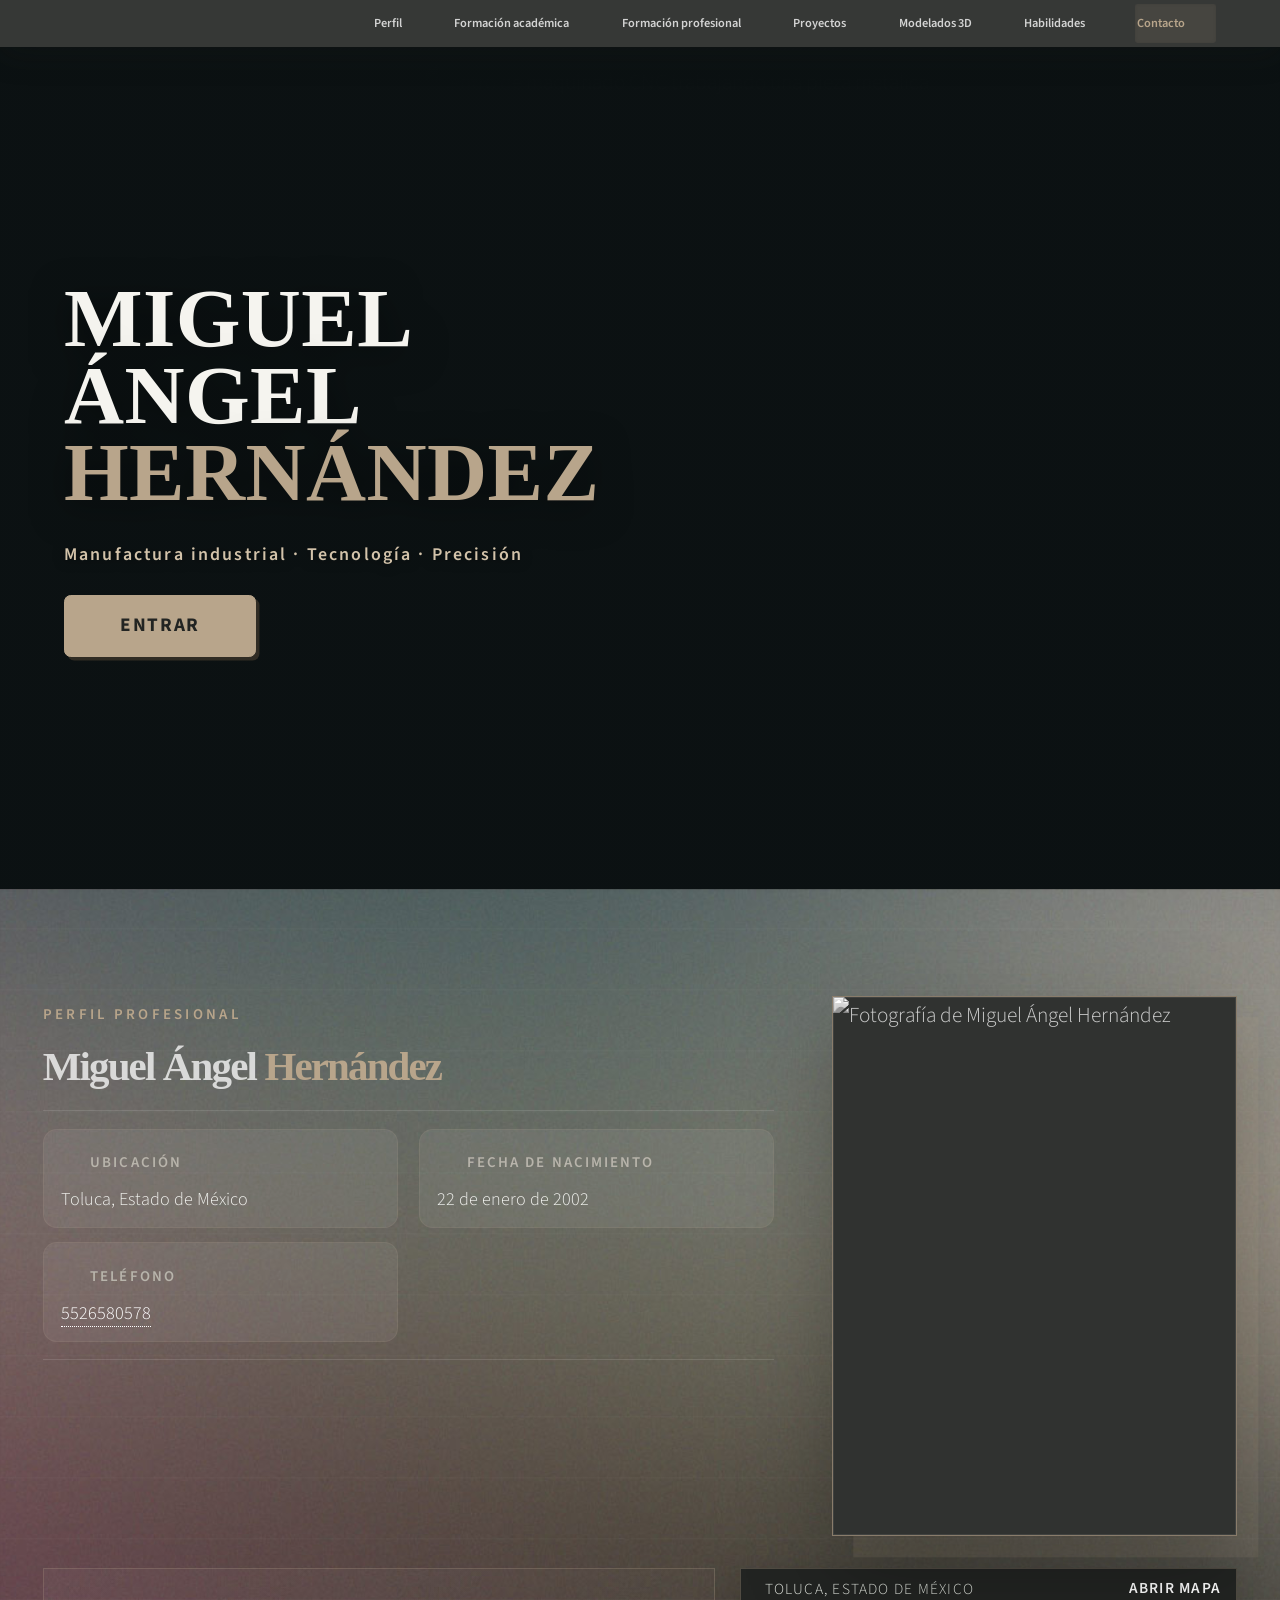
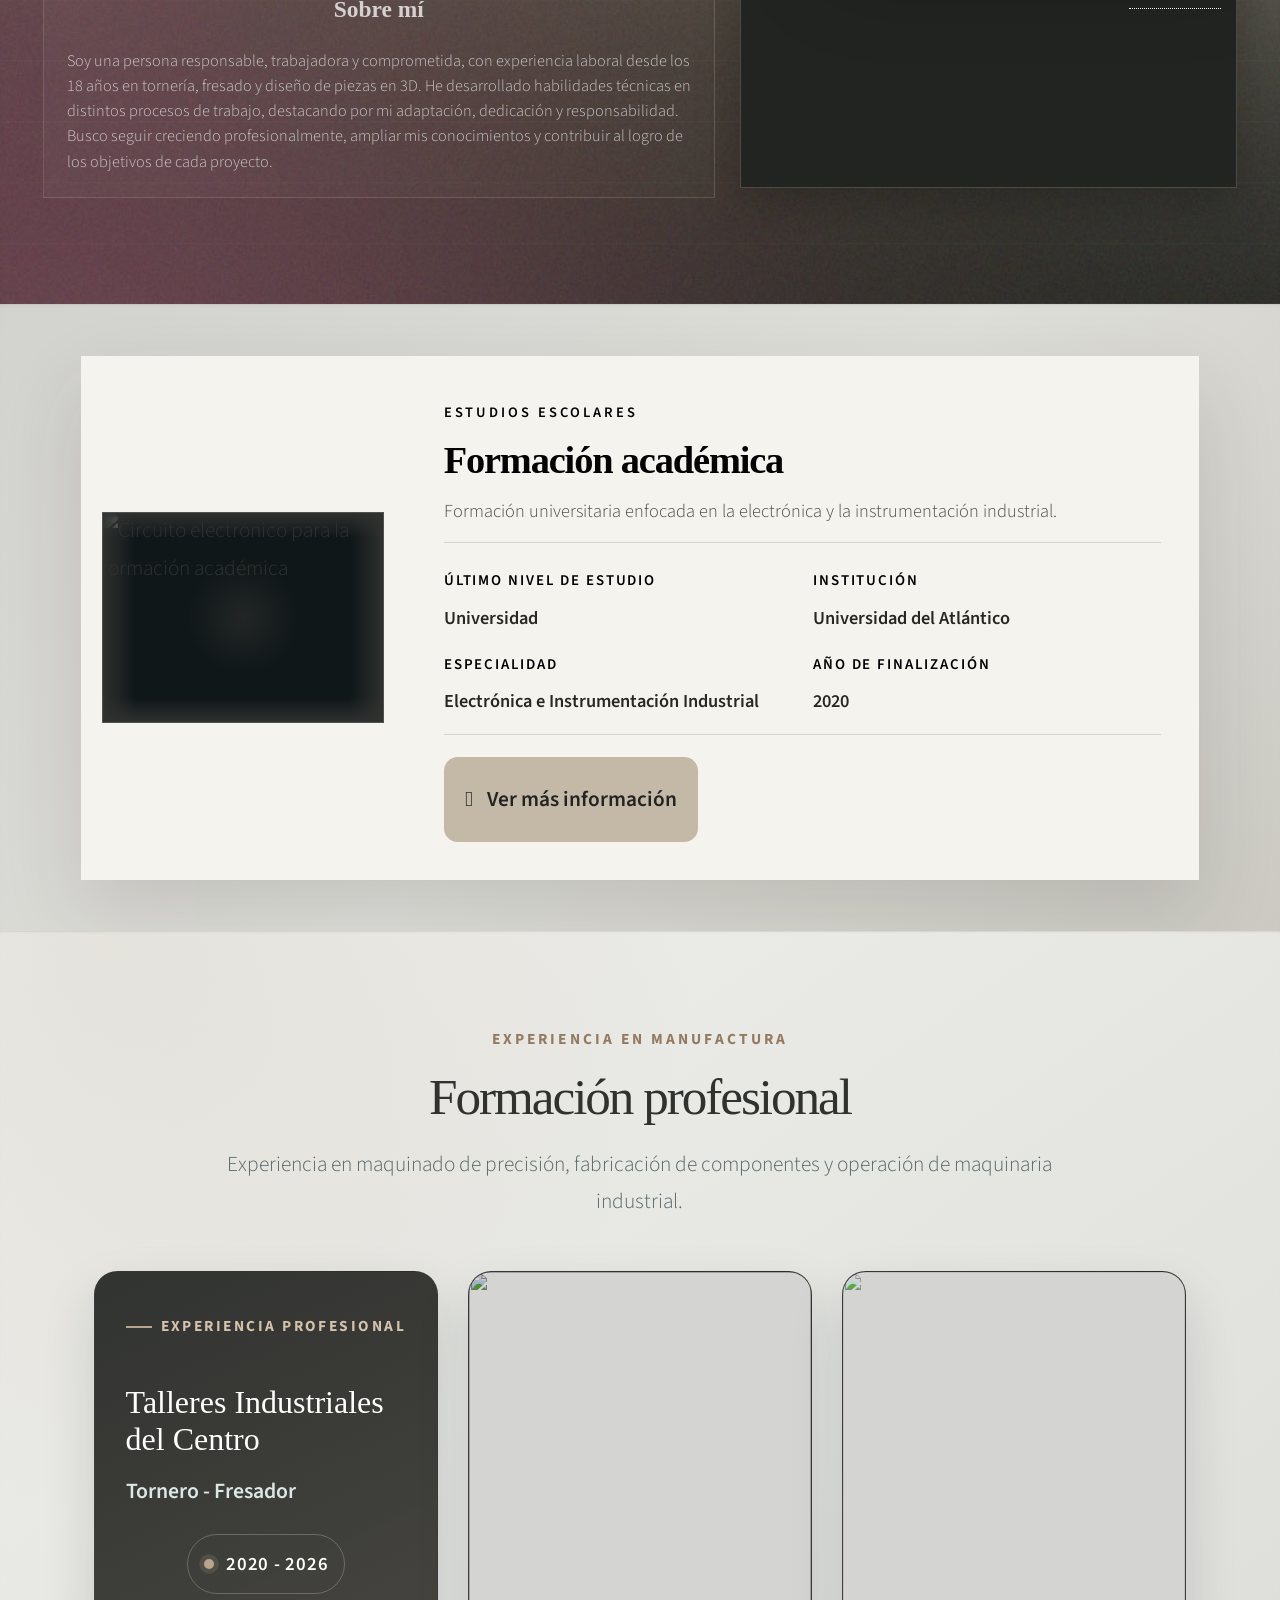
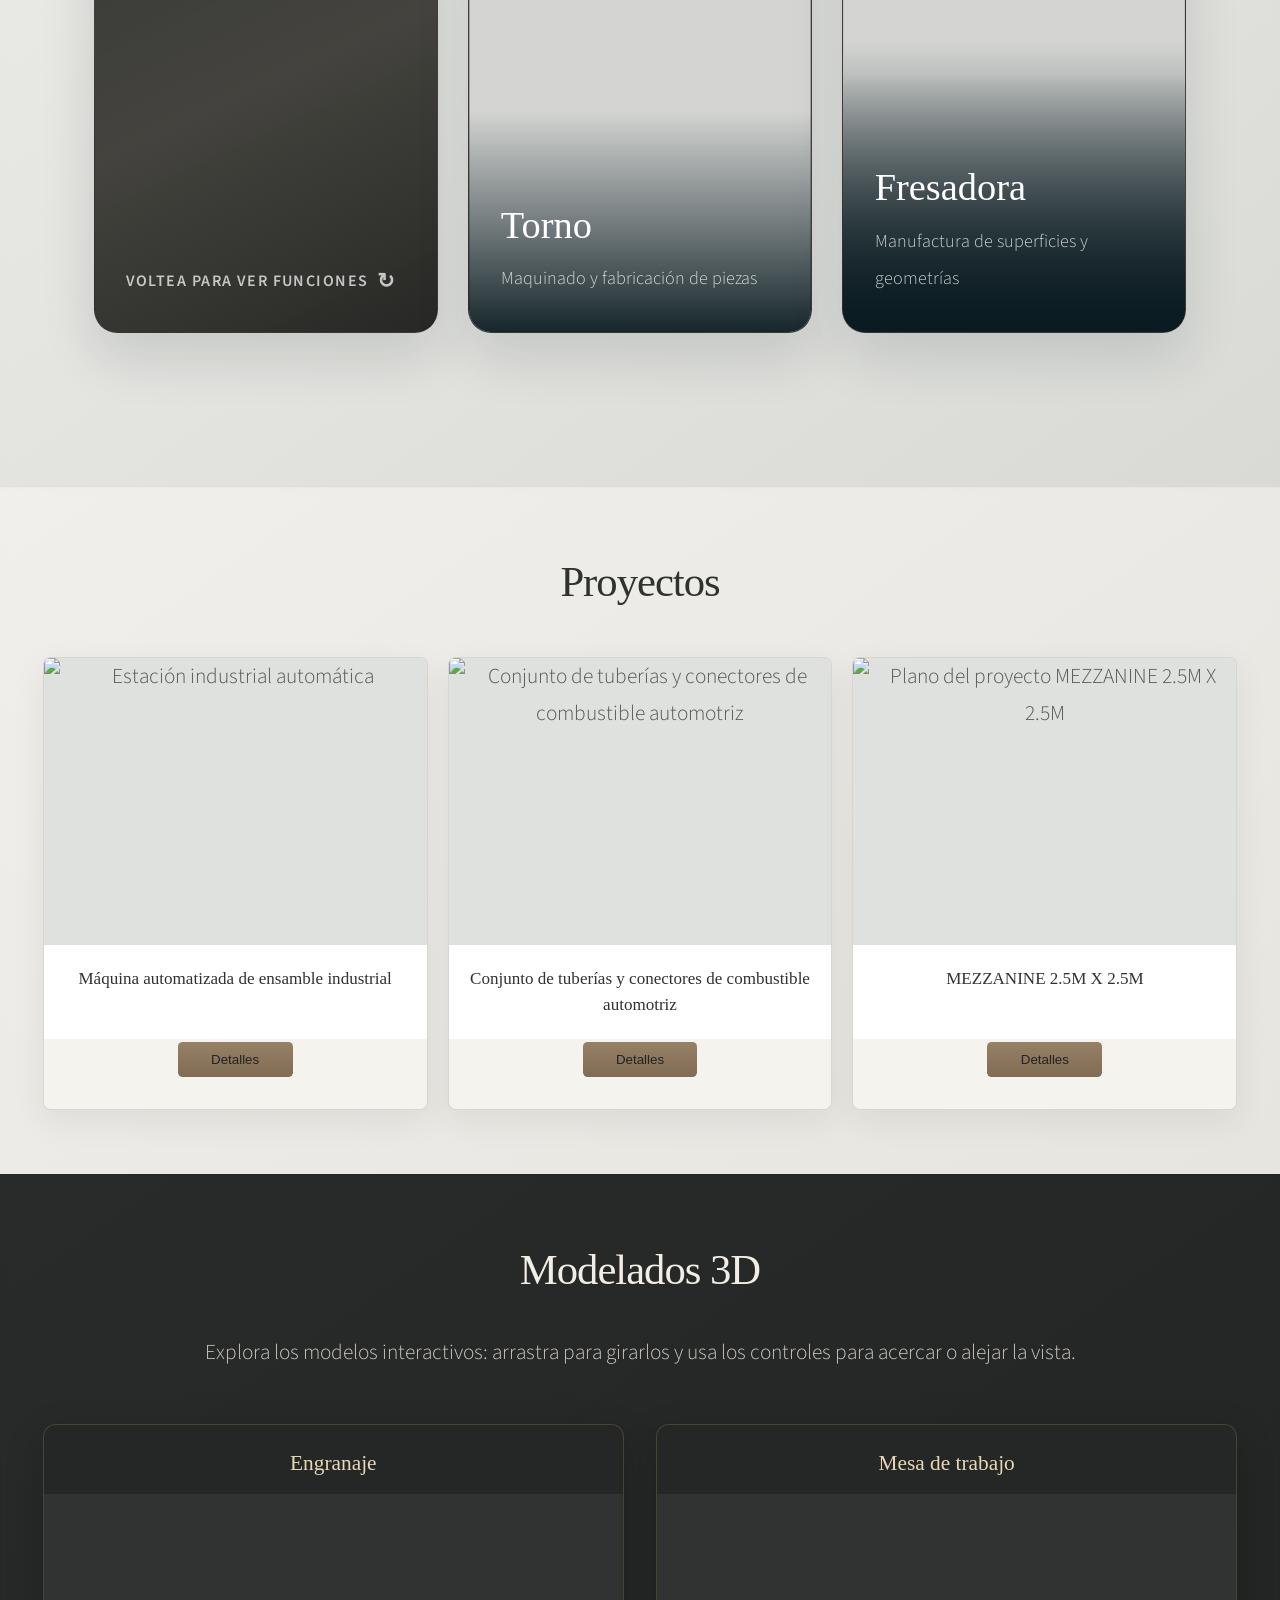
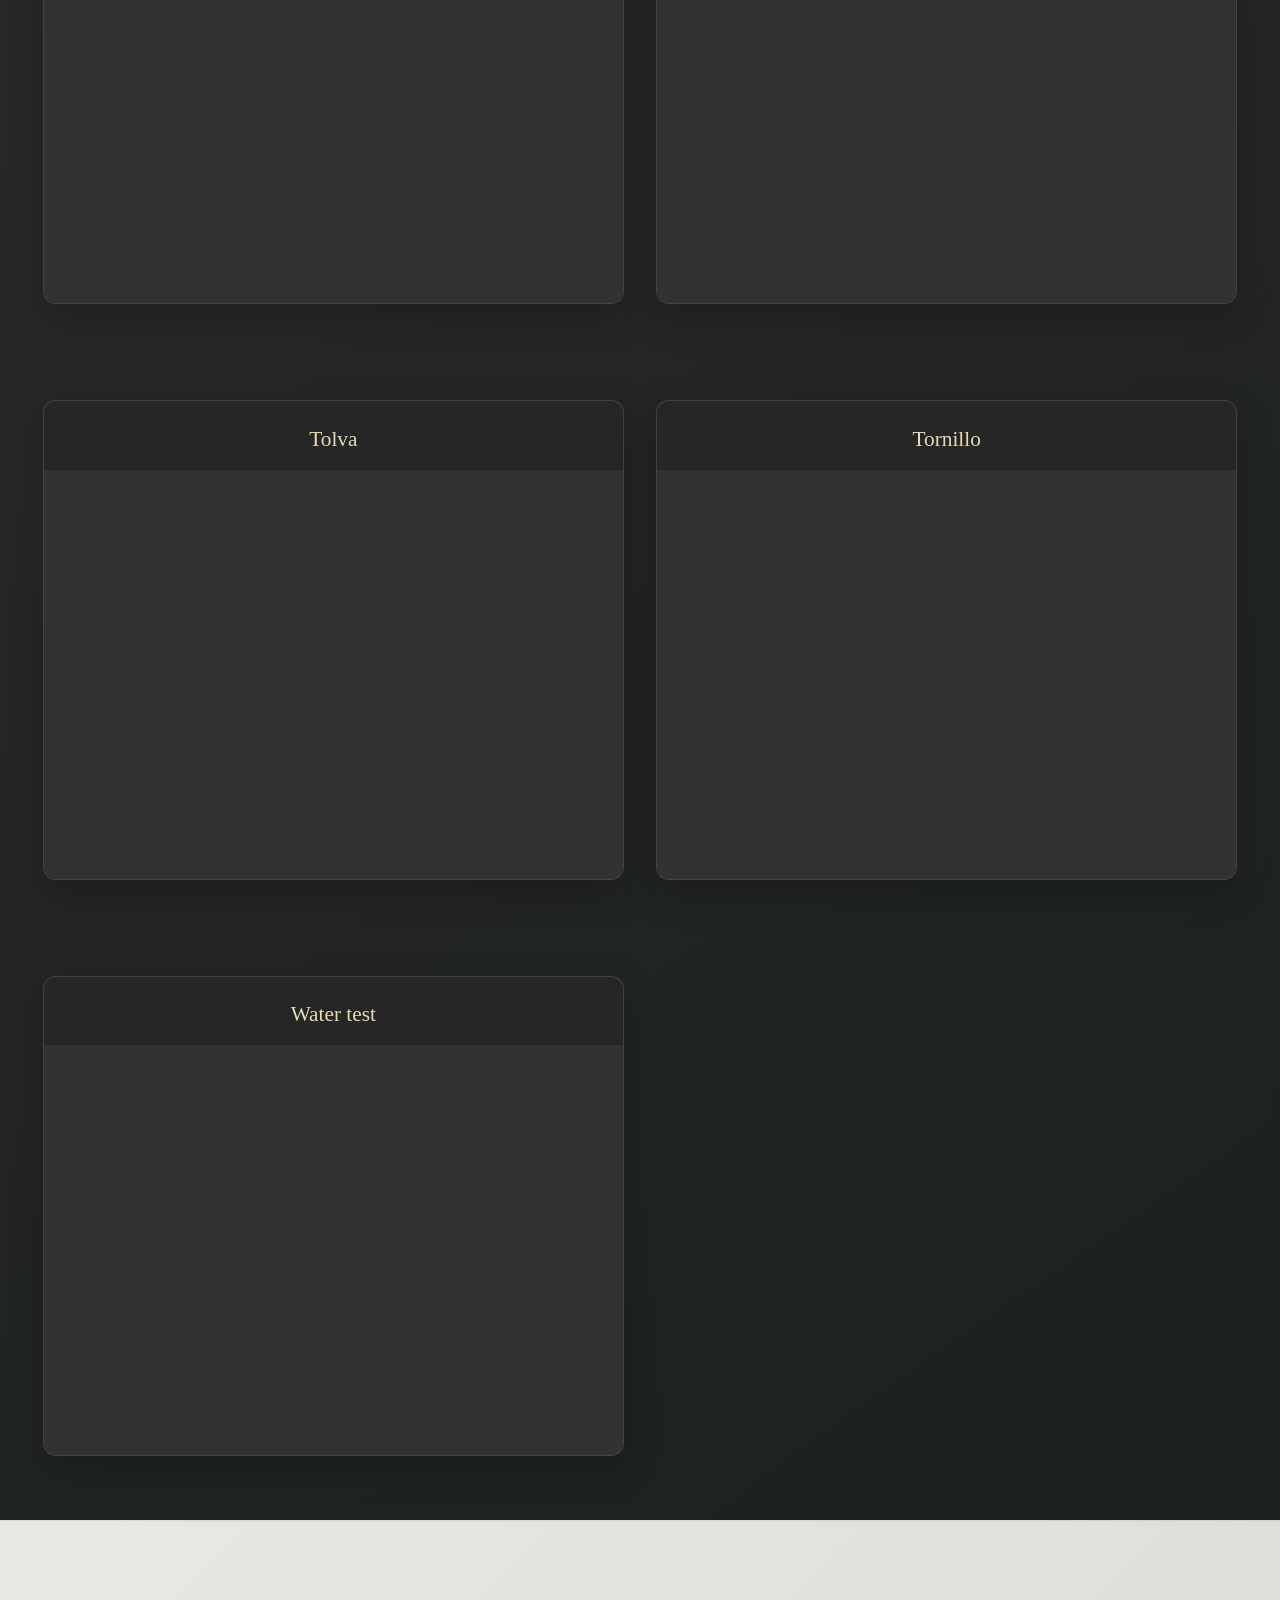
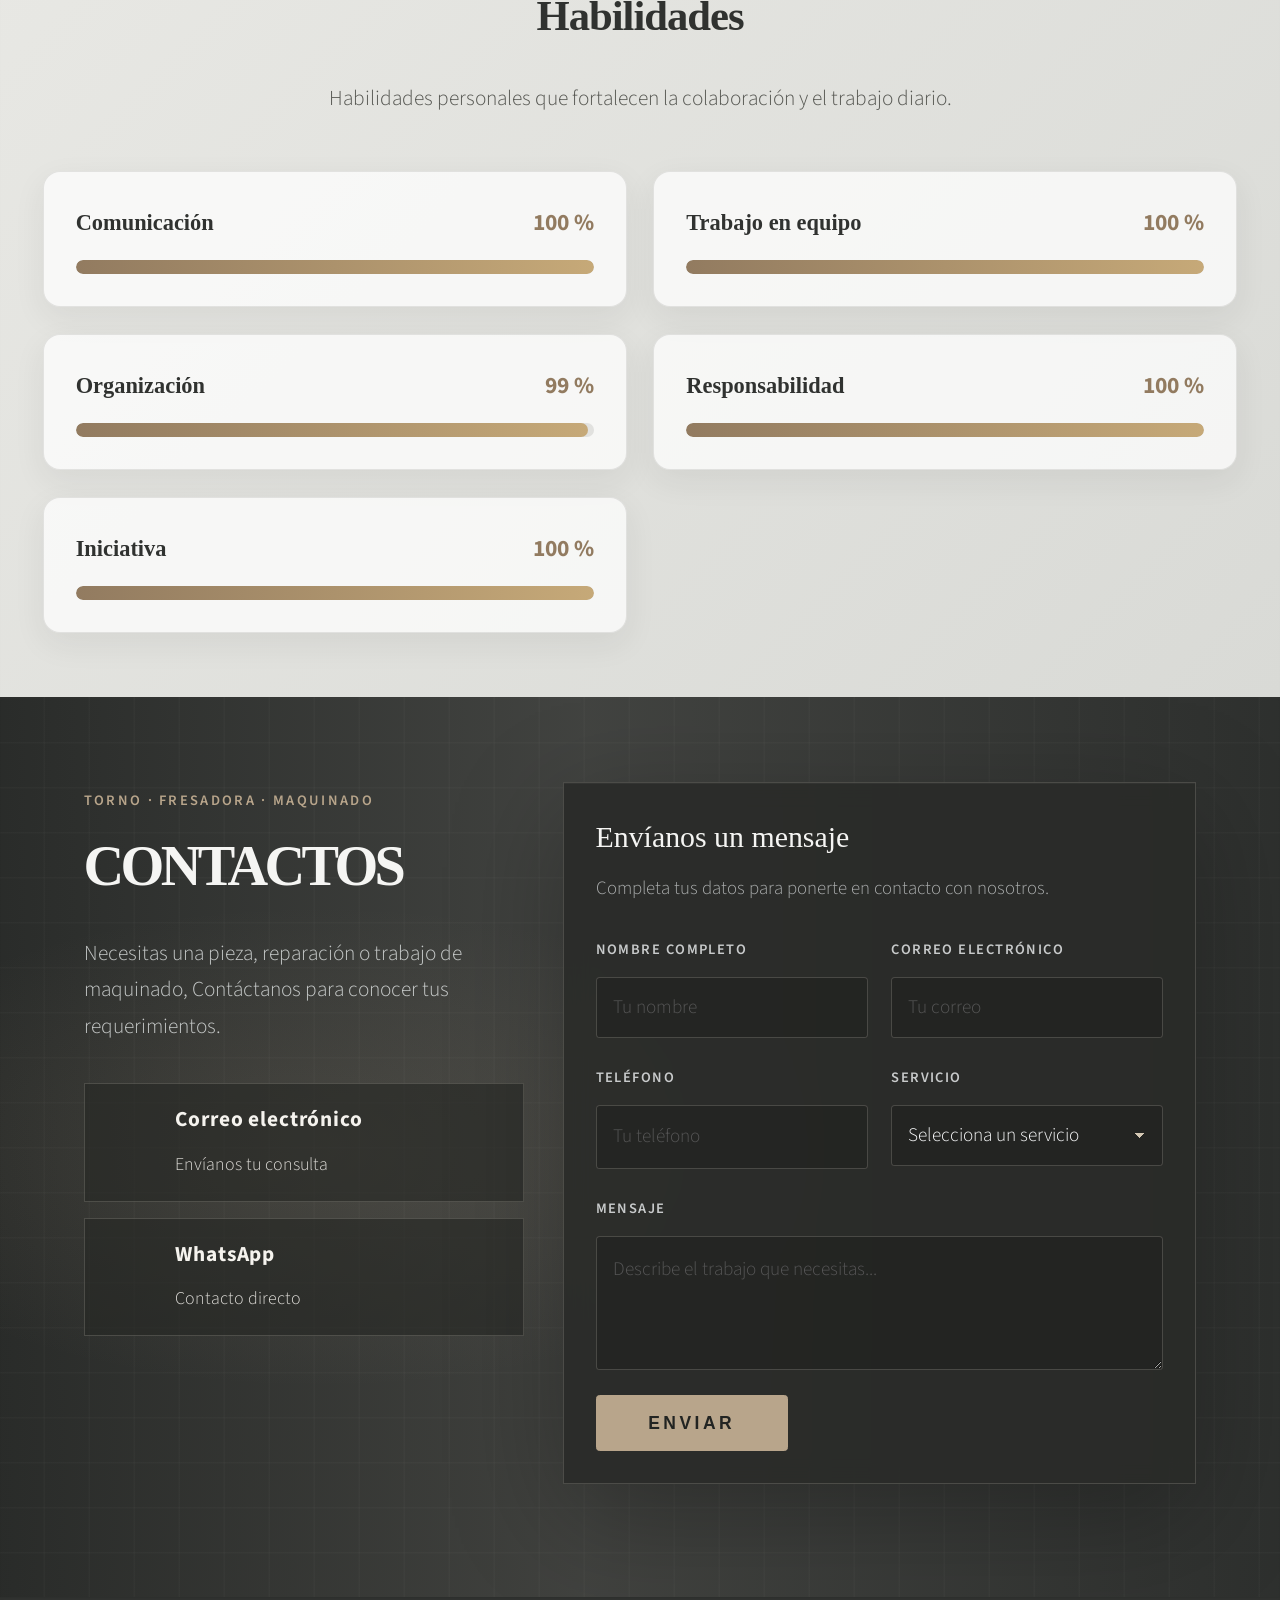
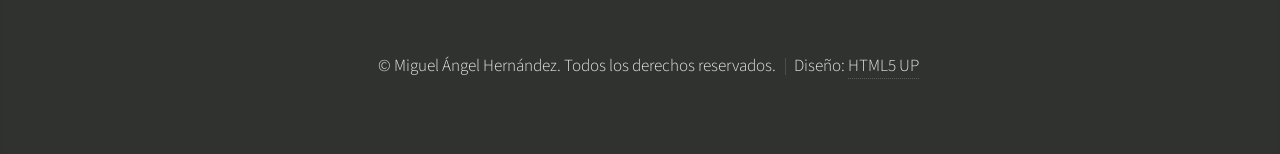
==== commit 6c683c0e: "Add 3D model assets and update model-viewer paths Co-authored-by: Copilot <223556219+Copilot@users.n" ====
--- a/index.html
+++ b/index.html
@@ -2766,23 +2766,23 @@
 							<div class="model-grid">
 								<article class="model-card">
 									<h3>Engranaje</h3>
-									<model-viewer src="../ENGRANAJE%200.1.glb" alt="Modelo 3D interactivo de un engranaje" camera-controls auto-rotate rotation-per-second="20deg" shadow-intensity="1" exposure="1" ar ar-modes="webxr scene-viewer quick-look" environment-image="neutral" loading="lazy"></model-viewer>
+									<model-viewer src="models/ENGRANAJE%200.1.glb" alt="Modelo 3D interactivo de un engranaje" camera-controls auto-rotate rotation-per-second="20deg" shadow-intensity="1" exposure="1" ar ar-modes="webxr scene-viewer quick-look" environment-image="neutral" loading="lazy"></model-viewer>
 								</article>
 								<article class="model-card">
 									<h3>Mesa de trabajo</h3>
-									<model-viewer src="../MESA%20DE%20TRABAJO%200.4.glb" alt="Modelo 3D interactivo de una mesa de trabajo" camera-controls auto-rotate rotation-per-second="20deg" shadow-intensity="1" exposure="1" ar ar-modes="webxr scene-viewer quick-look" environment-image="neutral" loading="lazy"></model-viewer>
+									<model-viewer src="models/MESA%20DE%20TRABAJO%200.4.glb" alt="Modelo 3D interactivo de una mesa de trabajo" camera-controls auto-rotate rotation-per-second="20deg" shadow-intensity="1" exposure="1" ar ar-modes="webxr scene-viewer quick-look" environment-image="neutral" loading="lazy"></model-viewer>
 								</article>
 								<article class="model-card">
 									<h3>Tolva</h3>
-									<model-viewer src="../TOLVA%20%200.3.glb" alt="Modelo 3D interactivo de una tolva" camera-controls auto-rotate rotation-per-second="20deg" shadow-intensity="1" exposure="1" ar ar-modes="webxr scene-viewer quick-look" environment-image="neutral" loading="lazy"></model-viewer>
+									<model-viewer src="models/TOLVA%20%200.3.glb" alt="Modelo 3D interactivo de una tolva" camera-controls auto-rotate rotation-per-second="20deg" shadow-intensity="1" exposure="1" ar ar-modes="webxr scene-viewer quick-look" environment-image="neutral" loading="lazy"></model-viewer>
 								</article>
 								<article class="model-card">
 									<h3>Tornillo</h3>
-									<model-viewer src="../tornillon.glb" alt="Modelo 3D interactivo de un tornillo" camera-controls auto-rotate rotation-per-second="20deg" shadow-intensity="1" exposure="1" ar ar-modes="webxr scene-viewer quick-look" environment-image="neutral" loading="lazy"></model-viewer>
+									<model-viewer src="models/tornillon.glb" alt="Modelo 3D interactivo de un tornillo" camera-controls auto-rotate rotation-per-second="20deg" shadow-intensity="1" exposure="1" ar ar-modes="webxr scene-viewer quick-look" environment-image="neutral" loading="lazy"></model-viewer>
 								</article>
 								<article class="model-card">
 									<h3>Water test</h3>
-									<model-viewer src="../WATER%20TEST%200.5.glb" alt="Modelo 3D interactivo Water Test" camera-controls auto-rotate rotation-per-second="20deg" shadow-intensity="1" exposure="1" ar ar-modes="webxr scene-viewer quick-look" environment-image="neutral" loading="lazy"></model-viewer>
+									<model-viewer src="models/WATER%20TEST%200.5.glb" alt="Modelo 3D interactivo Water Test" camera-controls auto-rotate rotation-per-second="20deg" shadow-intensity="1" exposure="1" ar ar-modes="webxr scene-viewer quick-look" environment-image="neutral" loading="lazy"></model-viewer>
 								</article>
 							</div>
 						</div>
@@ -2857,7 +2857,7 @@
 									<header>
 										<h2>CONTACTOS</h2>
 									</header>
-									<p class="contact-lead">¿Necesitas una pieza, reparación o trabajo de maquinado? Contáctanos para conocer tus requerimientos.</p>
+									<p class="contact-lead">Necesitas una pieza, reparación o trabajo de maquinado, Contáctanos para conocer tus requerimientos.</p>
 									<div class="contact-methods">
 										<a class="contact-method" href="mailto:angel.30.rojo@gmail.com">
 											<span class="contact-method-icon icon solid fa-envelope" aria-hidden="true"></span>
